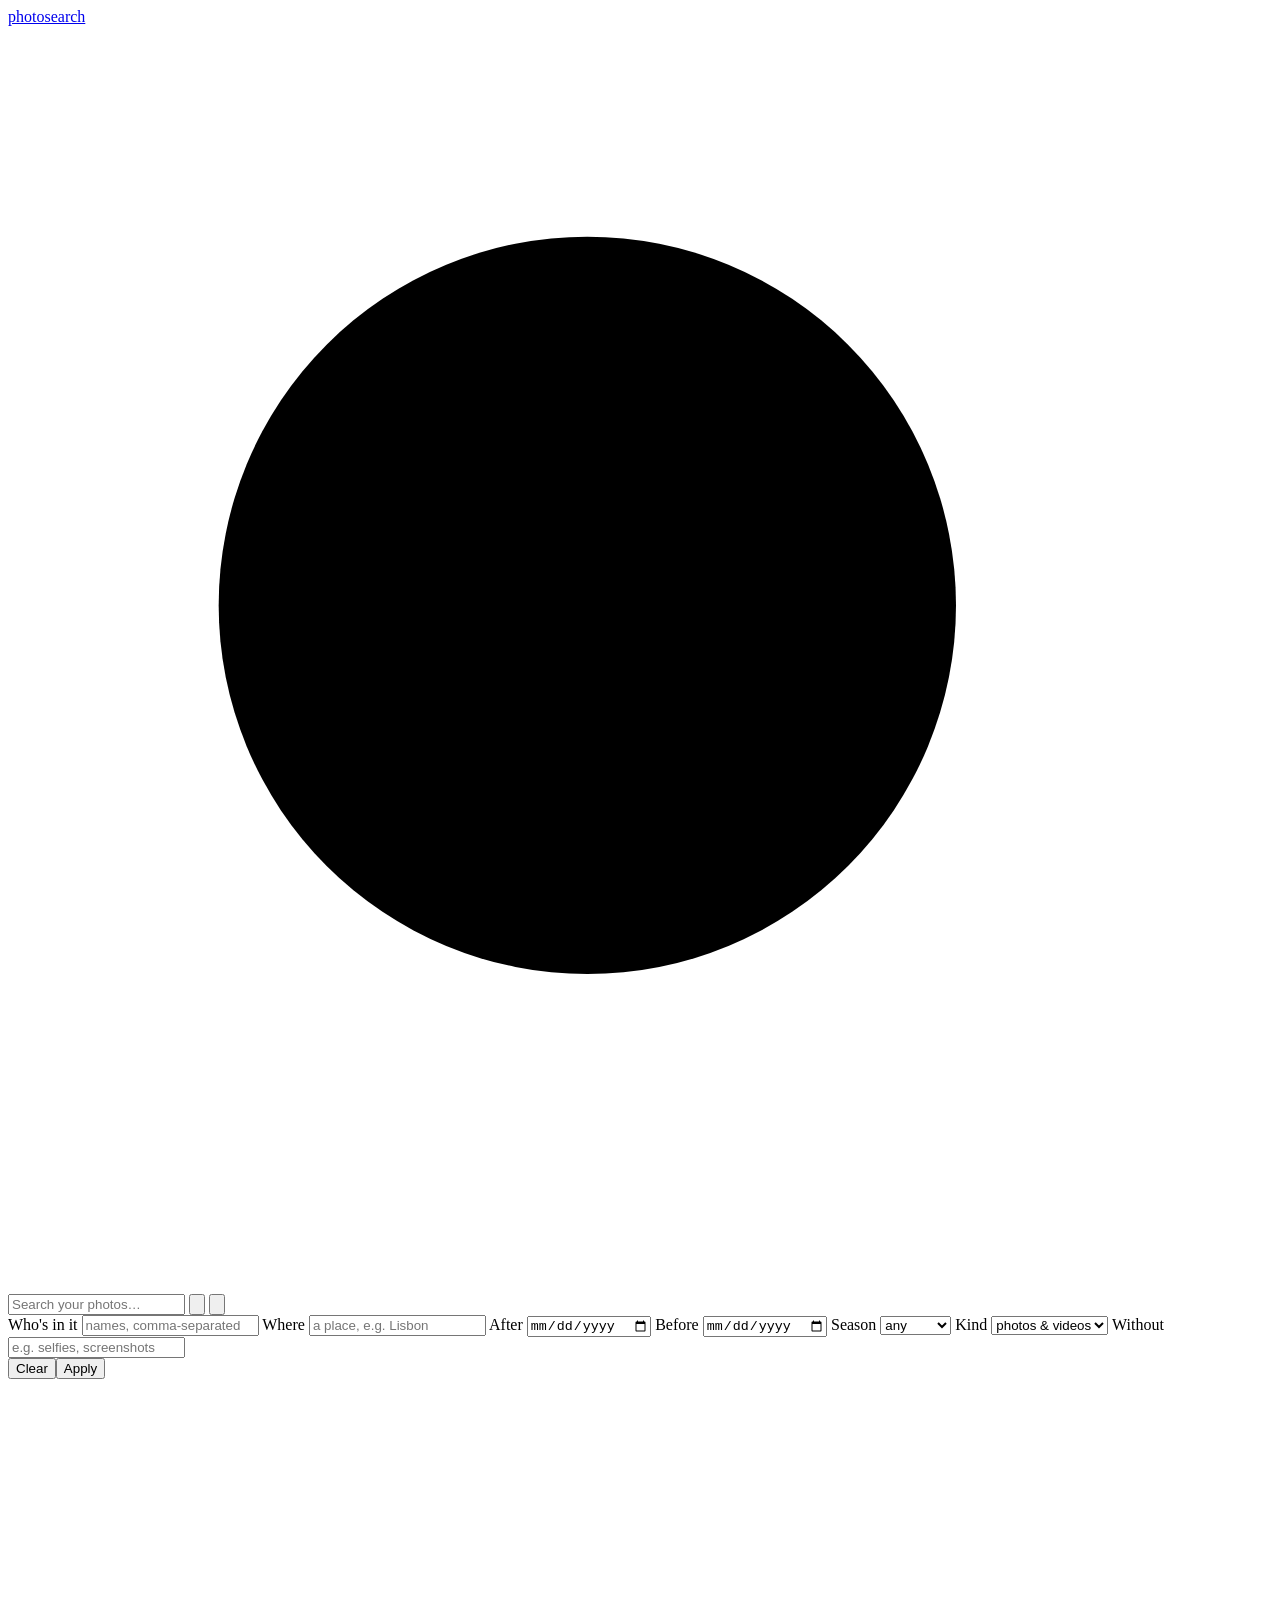
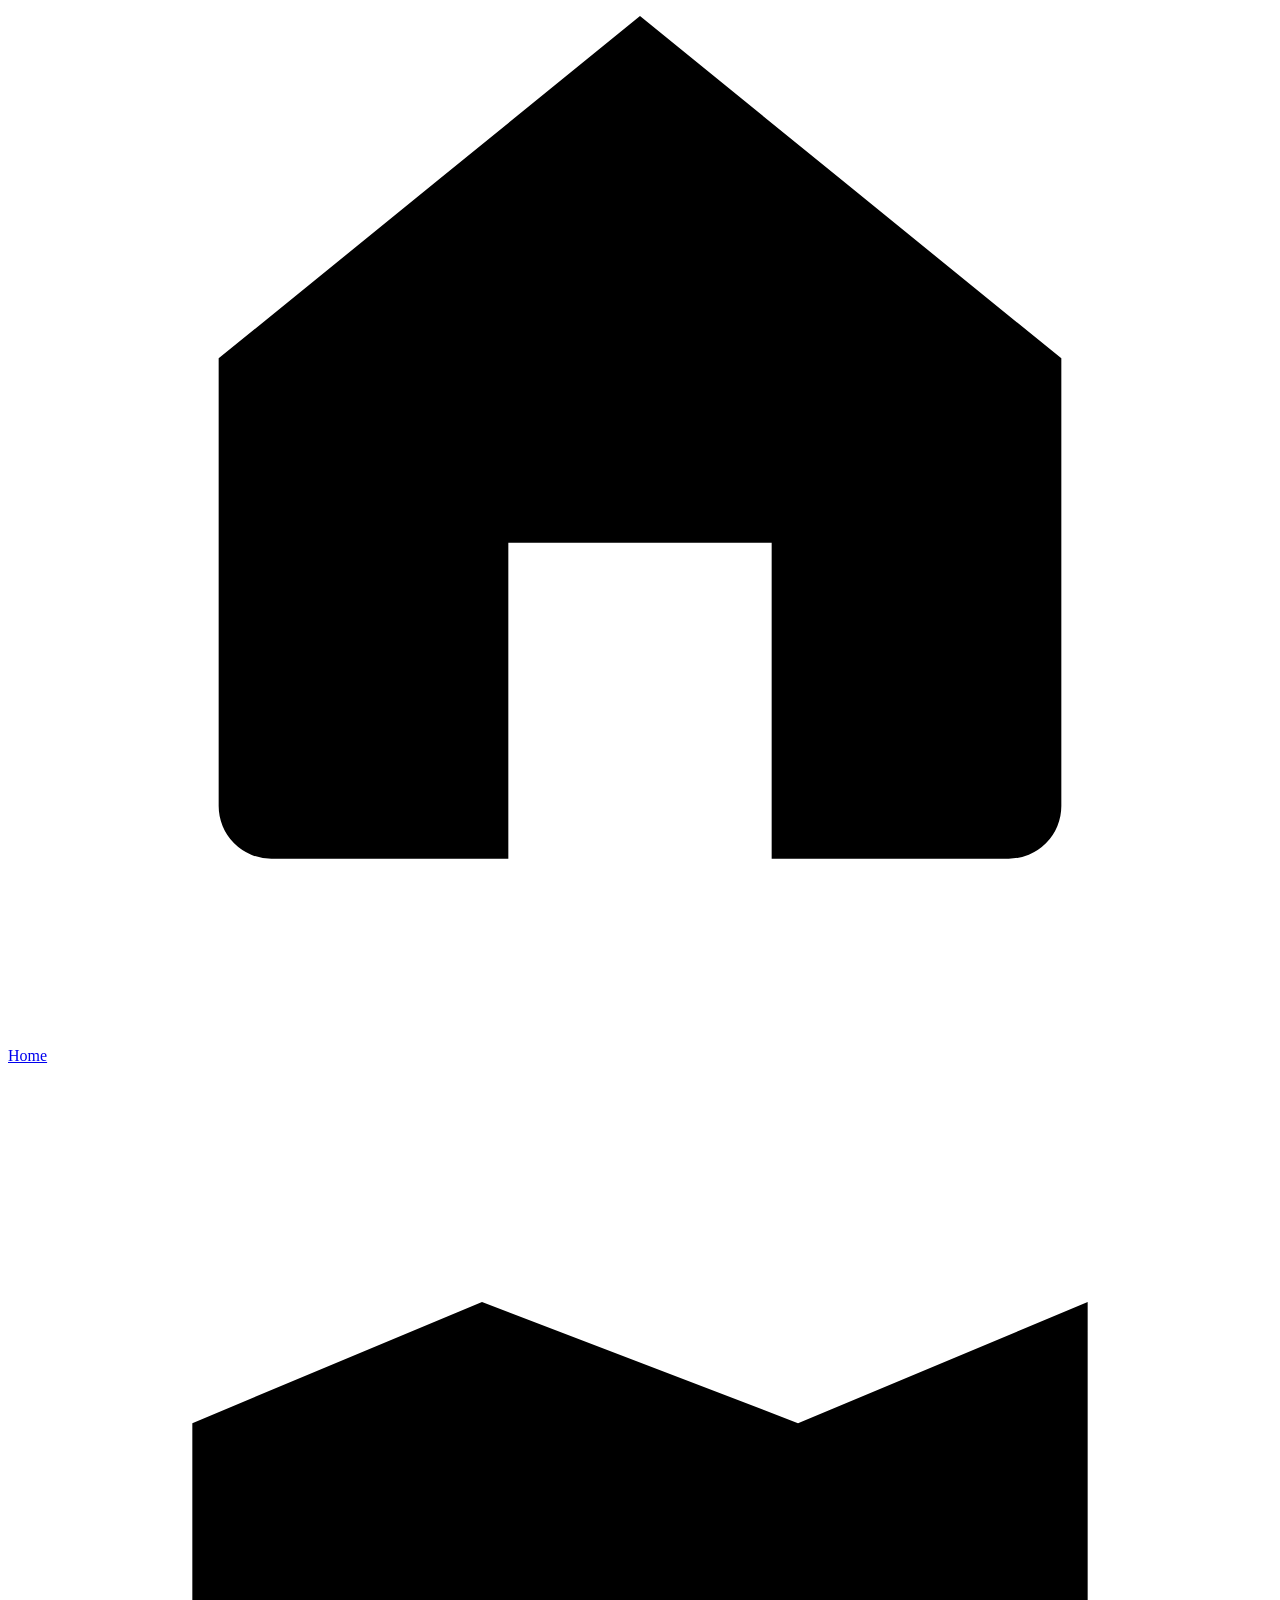
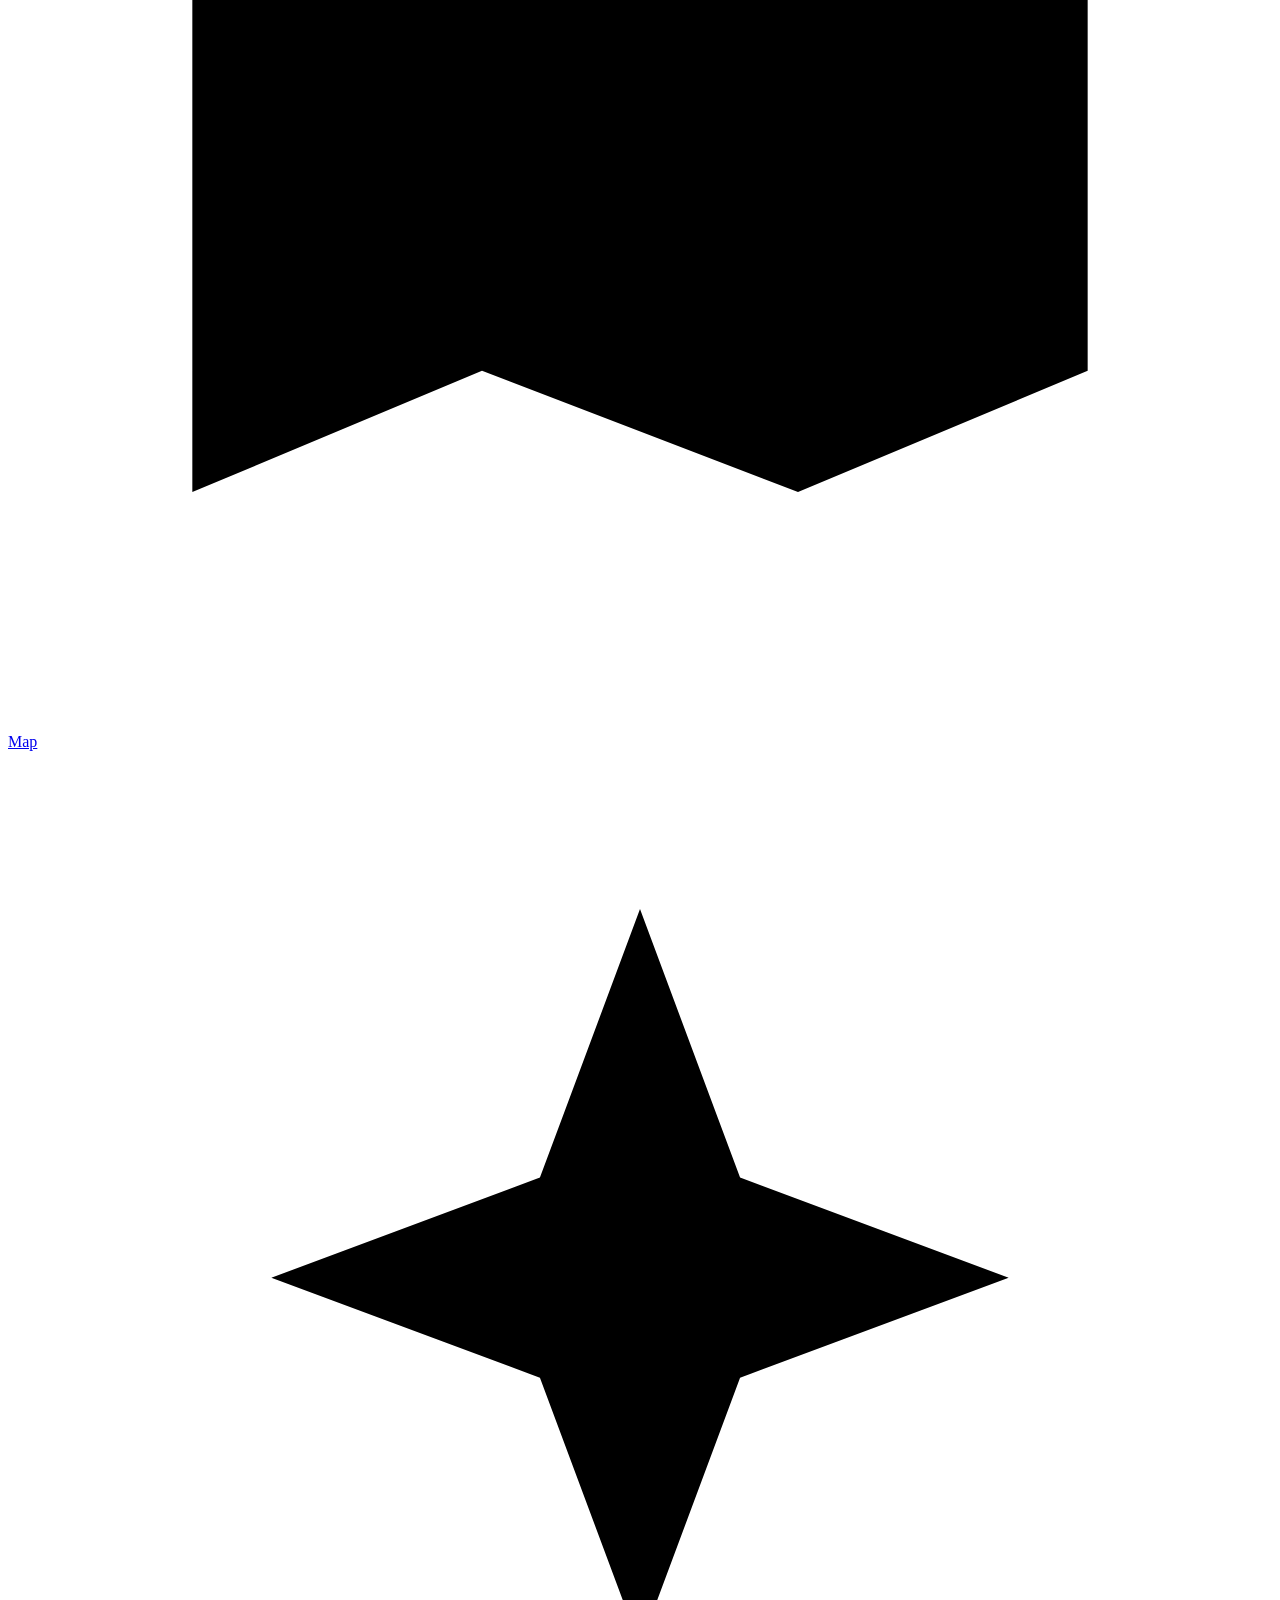
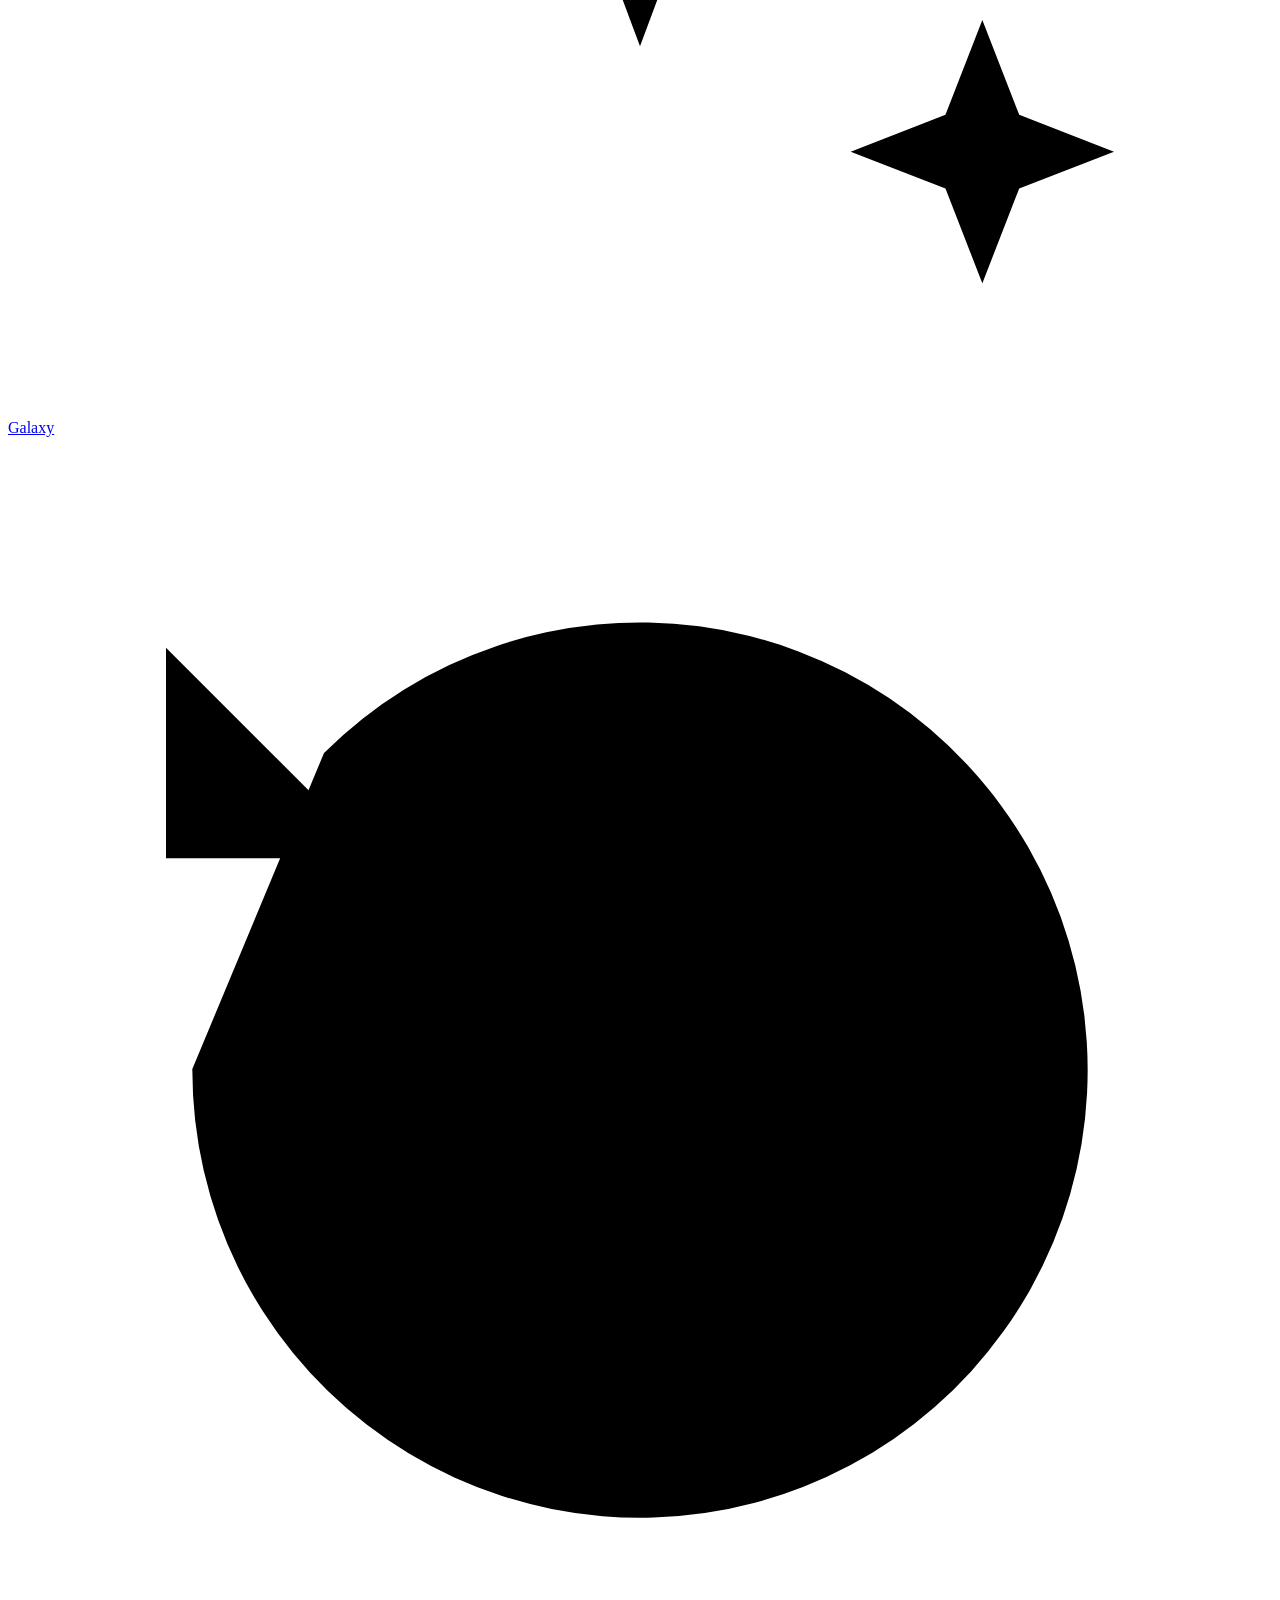
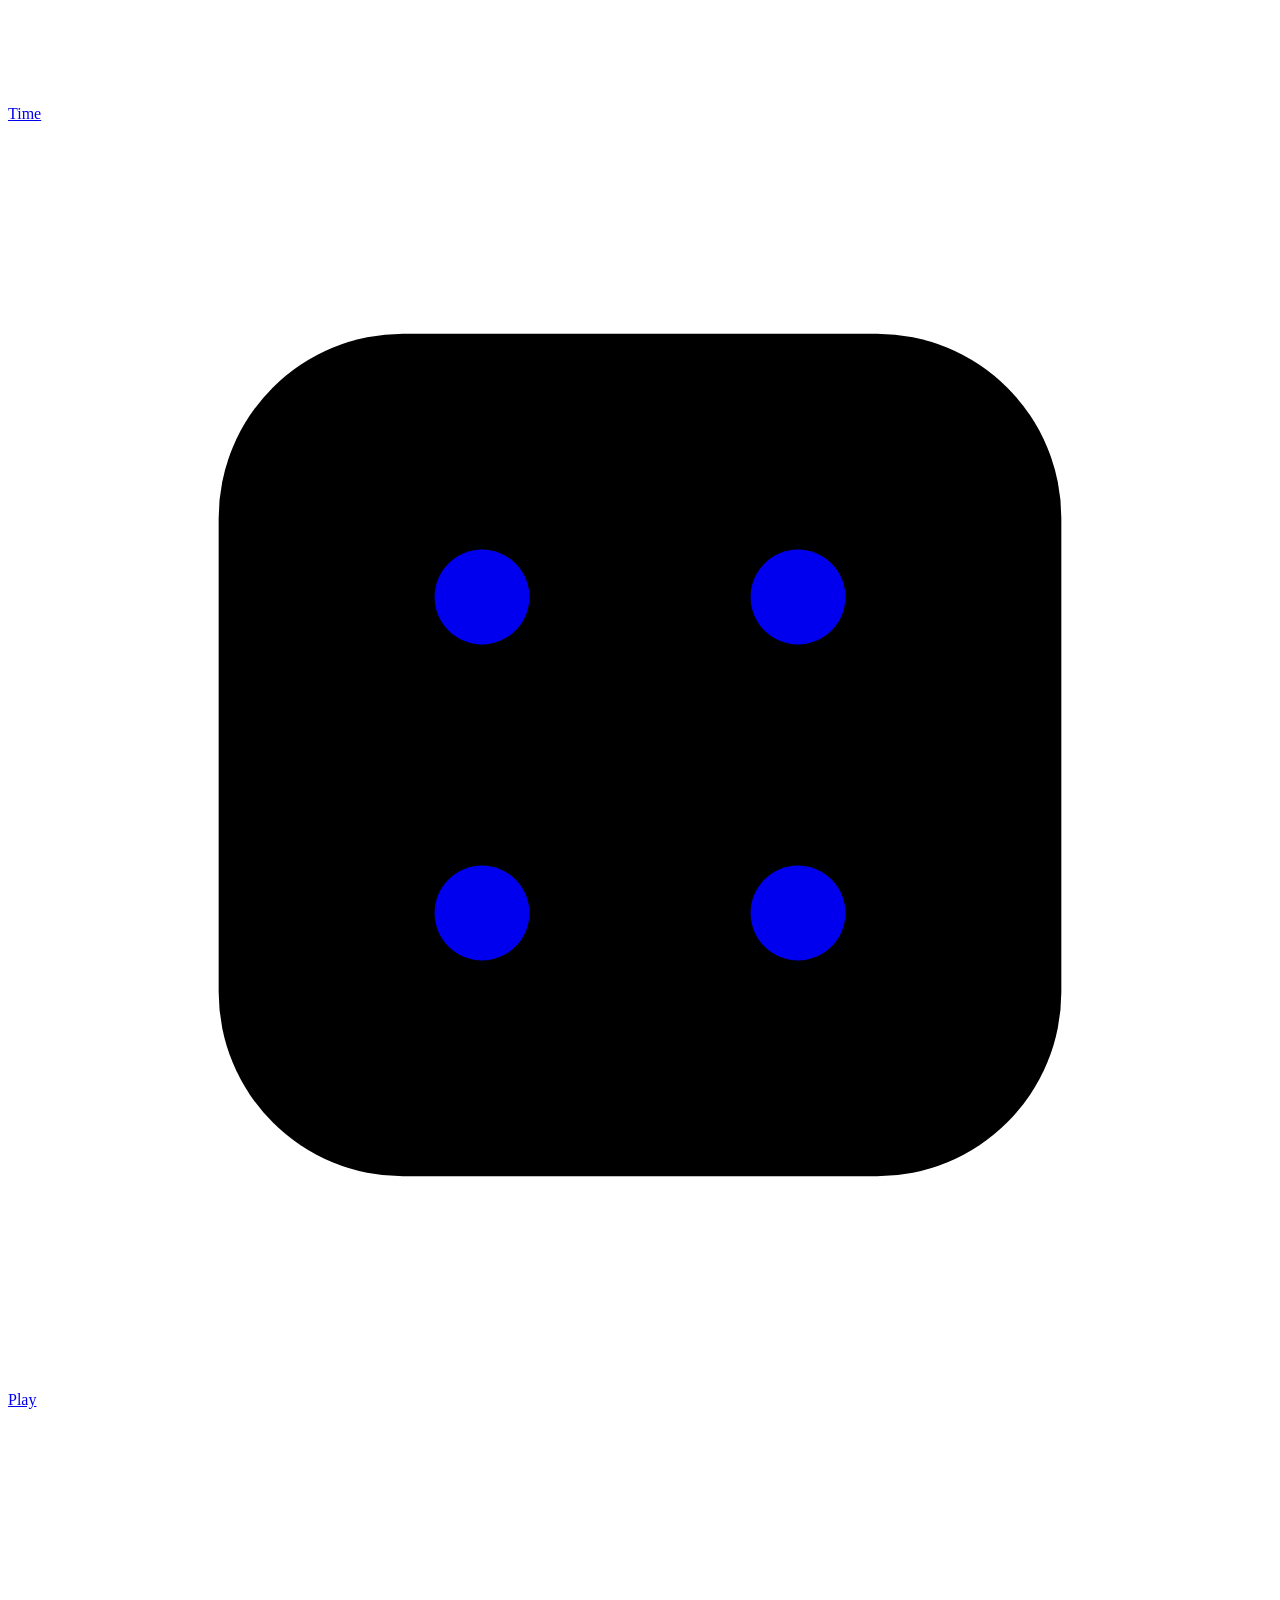
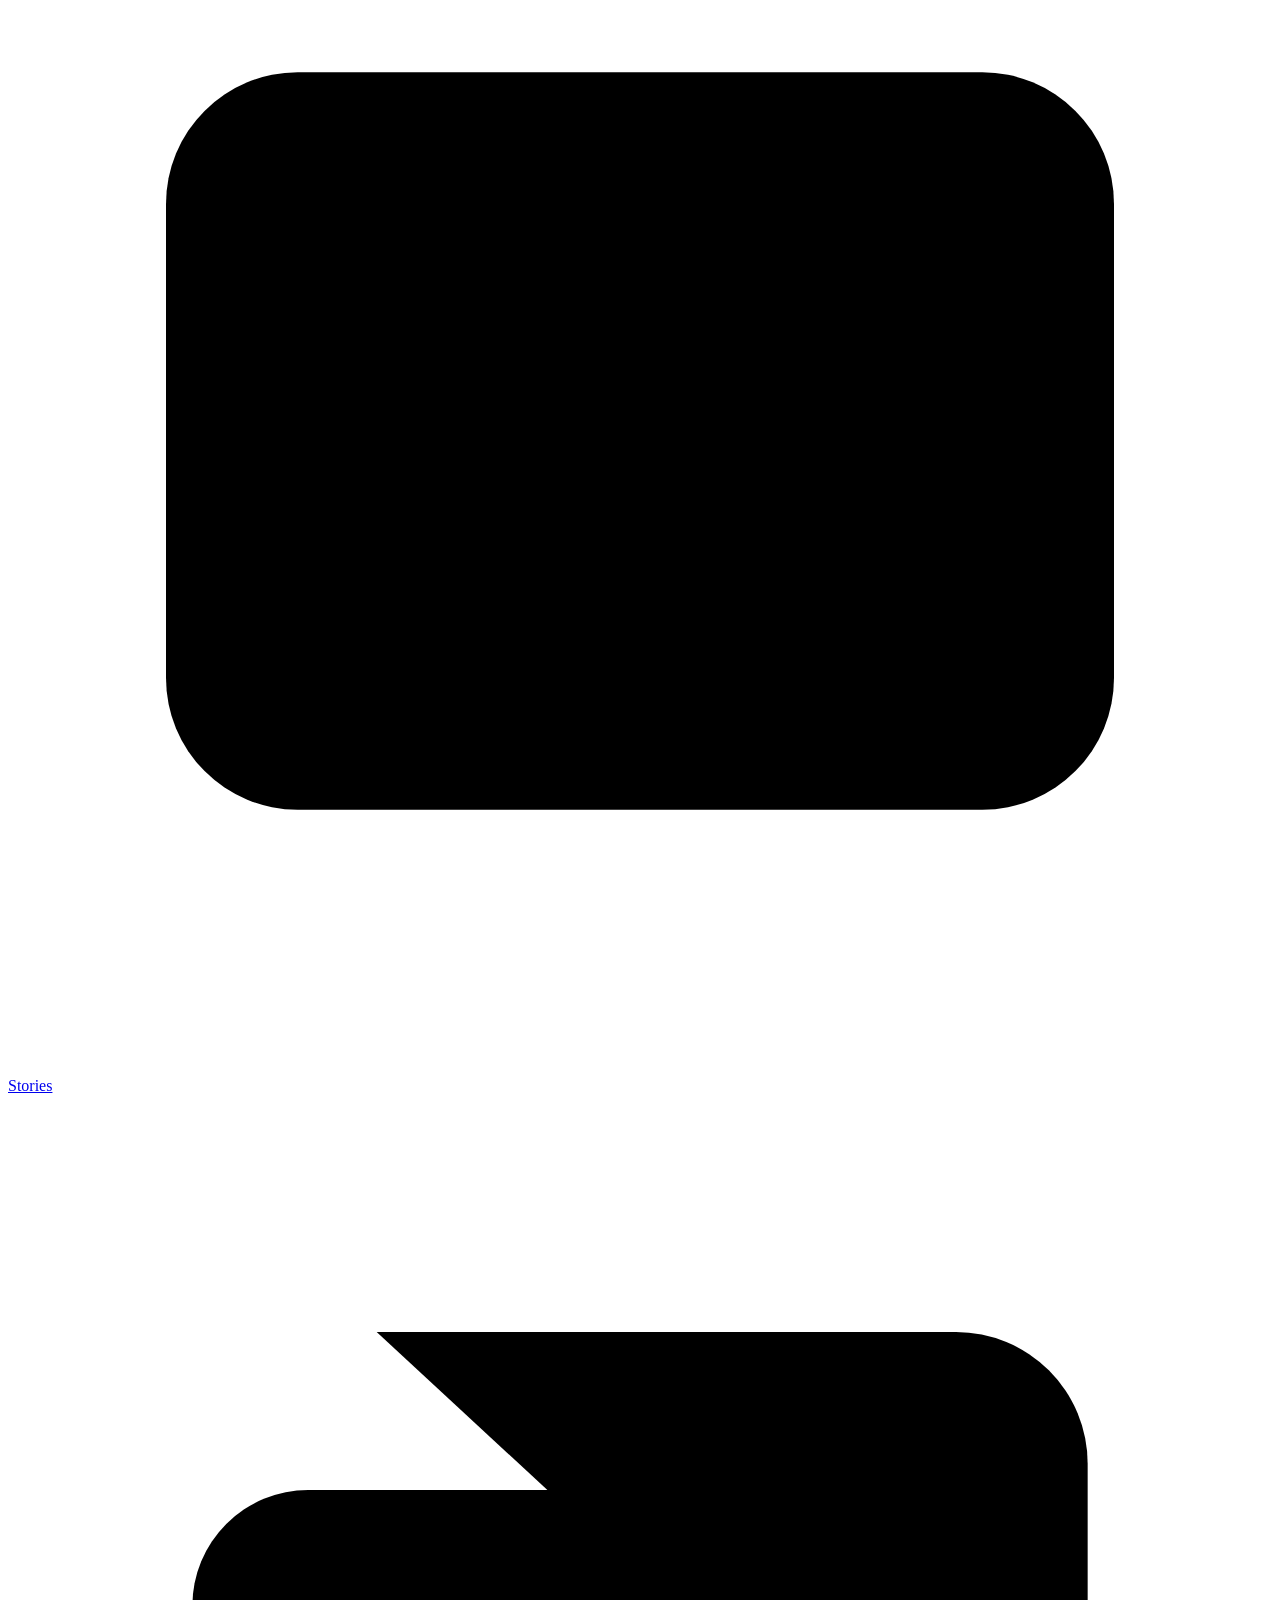
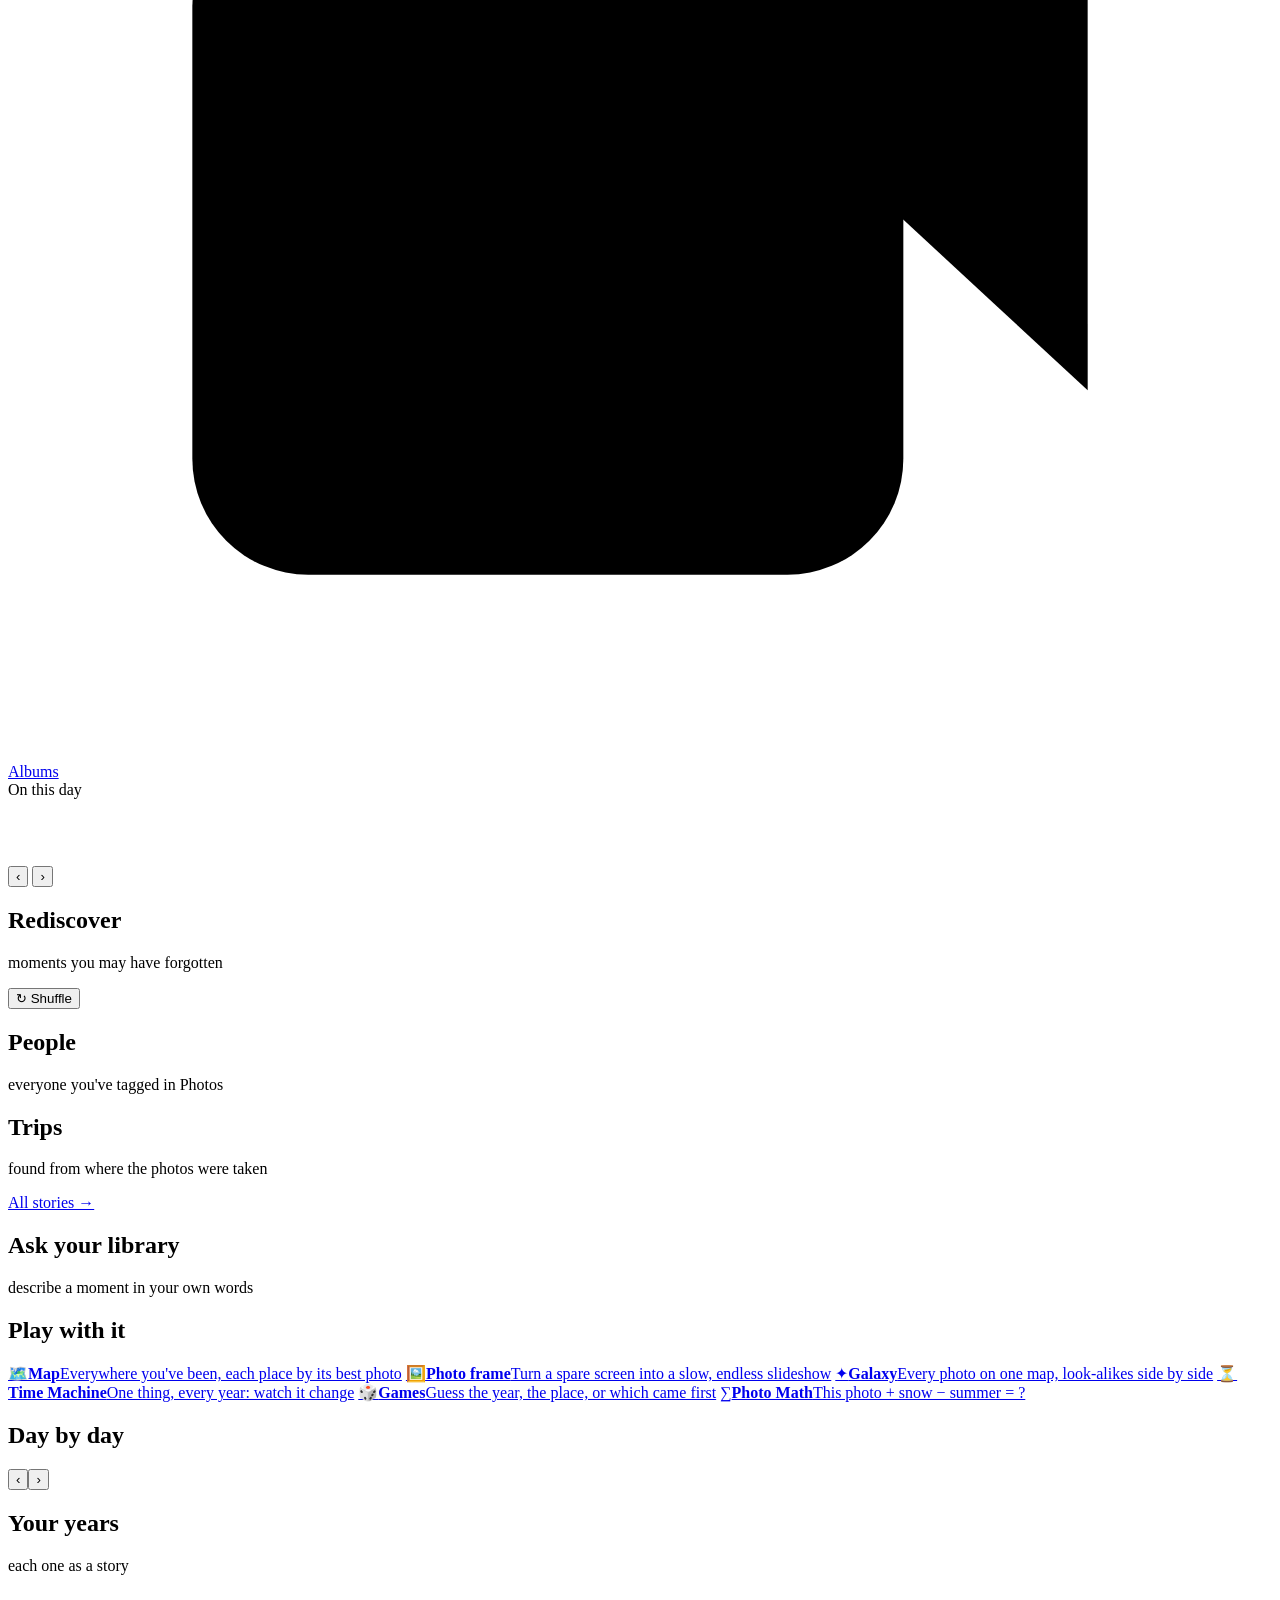
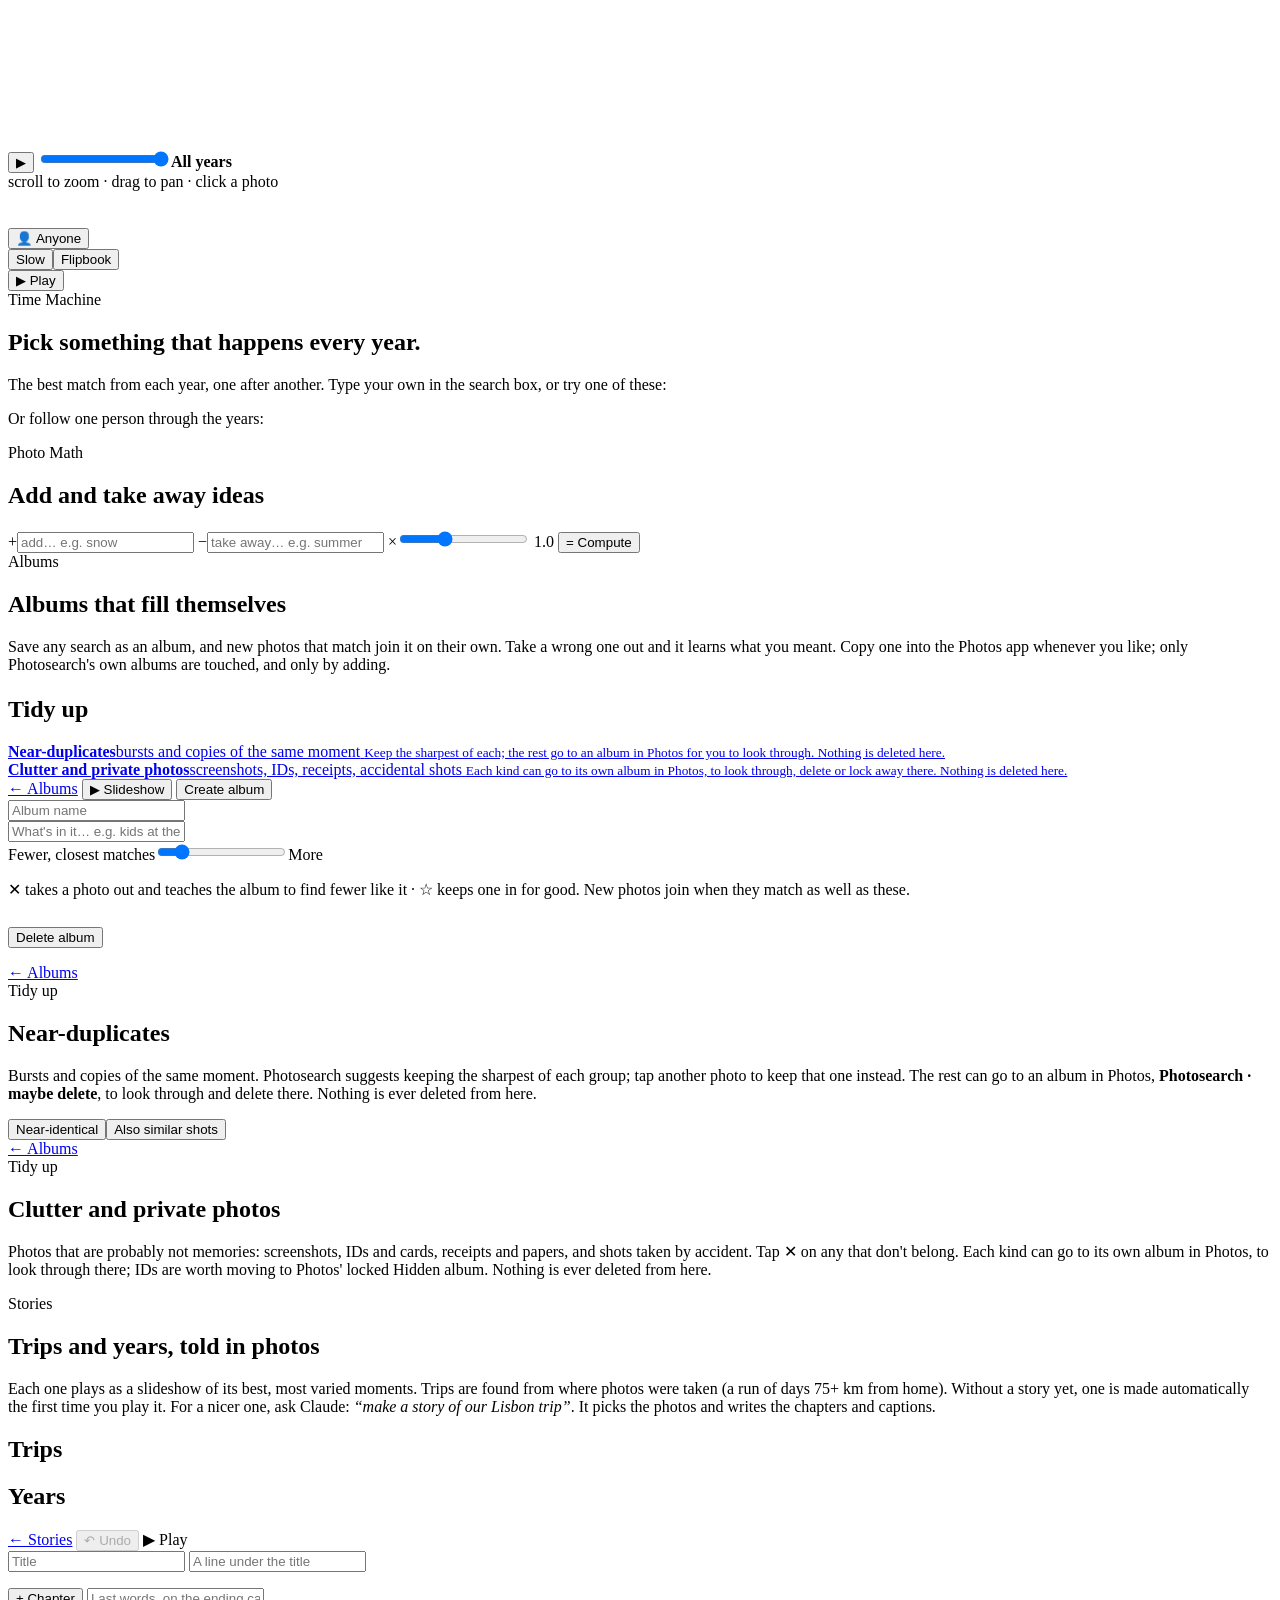
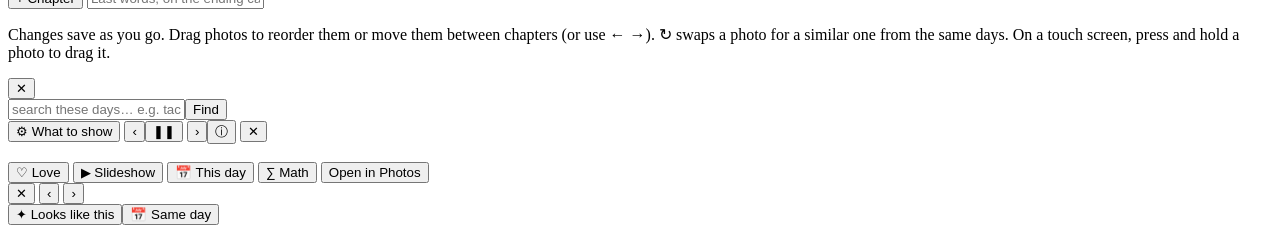
==== src/photosearch/web/index.html @ 0f02347a "feat(picks): family picks, loved from any device Anyone on the page, on the Mac or a phone with `ser" ====
<!doctype html>
<meta charset="utf-8"><meta name="viewport" content="width=device-width,initial-scale=1,viewport-fit=cover">
<title>Photosearch</title>
<meta name="theme-color" content="#0f0e0c">
<link rel="manifest" href="/manifest.webmanifest"><link rel="icon" href="/icon-192.png"><link rel="apple-touch-icon" href="/apple-touch-icon.png">
<meta name="apple-mobile-web-app-capable" content="yes"><meta name="mobile-web-app-capable" content="yes">
<meta name="apple-mobile-web-app-status-bar-style" content="black-translucent"><meta name="apple-mobile-web-app-title" content="Photos">
<link rel="stylesheet" href="/app.css">

<header>
  <a class="brand" href="#home"><i></i><span>photosearch</span></a>
  <div id="omni">
    <form id="f" autocomplete="off">
      <svg class="i" viewBox="0 0 24 24"><circle cx="11" cy="11" r="7"/><path d="M20 20l-3.5-3.5"/></svg>
      <div id="fchips"></div>
      <input id="q" placeholder="Search your photos…" enterkeyhint="search" aria-label="search">
      <button type="button" class="ibtn" id="ftoggle" title="filters" aria-expanded="false"><svg class="i" viewBox="0 0 24 24"><path d="M4 6h16M7 12h10M10 18h4"/></svg></button>
      <button id="gobtn" title="search (↵)"><svg class="i" viewBox="0 0 24 24"><path d="M5 12h14M13 6l6 6-6 6"/></svg></button>
    </form>
    <div id="sugg" role="listbox"></div>
    <div id="fpanel">
      <label class="w">Who's in it <input id="fperson" placeholder="names, comma-separated" list="people"></label>
      <label class="w">Where <input id="fplace" placeholder="a place, e.g. Lisbon" list="places"></label>
      <label>After <input id="fafter" type="date"></label>
      <label>Before <input id="fbefore" type="date"></label>
      <label>Season <select id="fseason"><option value="">any</option><option>spring</option><option>summer</option><option>autumn</option><option>winter</option></select></label>
      <label>Kind <select id="fkind"><option value="">photos & videos</option><option value="photo">photos</option><option value="video">videos</option></select></label>
      <label class="w">Without <input id="fexclude" placeholder="e.g. selfies, screenshots"></label>
      <div class="row"><label id="smartbox" hidden style="flex-direction:row;align-items:center;gap:6px;font-size:13px" title="Let Jev read filters out of your description">
        <input type="checkbox" id="smart" checked> ✨ understand filters in my words</label><span class="sp"></span>
        <button type="button" class="ghost tiny" id="fclear">Clear</button><button type="button" class="tiny" id="fapply">Apply</button></div>
      <datalist id="people"></datalist><datalist id="places"></datalist>
    </div>
  </div>
  <button class="ibtn" id="phonebtn" title="open on your phone or iPad" hidden><svg class="i" viewBox="0 0 24 24"><rect x="7" y="2.5" width="10" height="19" rx="2.5"/><path d="M11 18.5h2"/></svg></button>
  <nav id="tabs">
    <a href="#home"><svg class="i" viewBox="0 0 24 24"><path d="M4 11l8-6.5 8 6.5v8.5a1 1 0 0 1-1 1h-4.5v-6h-5v6H5a1 1 0 0 1-1-1z"/></svg><span>Home</span></a>
    <a href="#world"><svg class="i" viewBox="0 0 24 24"><path d="M9 4.5 3.5 6.8v12.7L9 17.2l6 2.3 5.5-2.3V4.5L15 6.8z"/><path d="M9 4.5v12.7M15 6.8v12.7"/></svg><span>Map</span></a>
    <a href="#galaxy"><svg class="i" viewBox="0 0 24 24"><path d="M12 3l1.9 5.1L19 10l-5.1 1.9L12 17l-1.9-5.1L5 10l5.1-1.9z"/><path d="M18.5 16.5l.7 1.8 1.8.7-1.8.7-.7 1.8-.7-1.8-1.8-.7 1.8-.7z"/></svg><span>Galaxy</span></a>
    <a href="#time"><svg class="i" viewBox="0 0 24 24"><path d="M3.5 12a8.5 8.5 0 1 0 2.5-6"/><path d="M3 4v4h4"/><path d="M12 8v4.5l3 2"/></svg><span>Time</span></a>
    <a href="#play"><svg class="i" viewBox="0 0 24 24"><rect x="4" y="4" width="16" height="16" rx="3.5"/><circle cx="9" cy="9" r=".9" fill="currentColor"/><circle cx="15" cy="9" r=".9" fill="currentColor"/><circle cx="9" cy="15" r=".9" fill="currentColor"/><circle cx="15" cy="15" r=".9" fill="currentColor"/></svg><span>Play</span></a>
    <a href="#stories"><svg class="i" viewBox="0 0 24 24"><rect x="3" y="5" width="18" height="14" rx="2.5"/><path d="M10 9.3v5.4l4.5-2.7z"/></svg><span>Stories</span></a>
    <a href="#albums"><svg class="i" viewBox="0 0 24 24"><rect x="3.5" y="7.5" width="13.5" height="13" rx="2.2"/><path d="M7 4.5h11a2.5 2.5 0 0 1 2.5 2.5v10"/><path d="M6.5 17l3.2-3.6 2.4 2.4 1.6-1.6 2.3 2.8"/></svg><span>Albums</span></a>
  </nav>
</header>

<main>
  <section id="home">
    <div id="hero">
      <div id="hslides"></div>
      <div class="hshade"></div>
      <div class="htext"><div class="kick" id="hkick">On this day</div><h1 id="hago">&nbsp;</h1><p id="hsub"></p></div>
      <div class="hctl">
        <button class="ibtn" id="hprev" title="the day before">‹</button>
        <button class="ibtn" id="hnext" title="the day after">›</button>
        <span class="status" id="hday" style="color:#ddd"></span><span class="sp"></span>
        <div id="hdots"></div><span id="hcount"></span>
      </div>
    </div>
    <div class="hsec" id="hmore" hidden><div class="shead"><h2 id="hmoreh">More from this day</h2><p id="hmorep"></p></div><div class="shelf" id="todayshelf"></div></div>
    <div class="hsec"><div class="shead"><h2>Rediscover</h2><p>moments you may have forgotten</p><span class="sp"></span><button class="ghost tiny" id="shuffle">↻ Shuffle</button></div>
      <div class="shelf" id="rediscover"></div></div>
    <div class="hsec" id="pickbox" hidden><div class="shead"><h2>Family picks</h2><p id="pickp"></p><span class="sp"></span><a href="#frame/?picks=1">▶ In the photo frame</a></div>
      <div class="shelf" id="pickshelf"></div></div>
    <div class="hsec"><div class="shead"><h2>People</h2><p>everyone you've tagged in Photos</p></div><div class="shelf people" id="peopleshelf"></div></div>
    <div class="hsec"><div class="shead"><h2>Trips</h2><p>found from where the photos were taken</p><span class="sp"></span><a href="#stories">All stories →</a></div>
      <div class="shelf" id="tripshelf"></div></div>
    <div class="hsec"><div class="shead"><h2>Ask your library</h2><p>describe a moment in your own words</p></div><div class="asks" id="asks"></div></div>
    <div class="hsec"><div class="shead"><h2>Play with it</h2></div>
      <div class="modes">
        <a class="mode" href="#world" style="--art:radial-gradient(circle at 75% 25%, #2e9b8a, transparent 55%), linear-gradient(135deg, #12423d, #0a1c1a)"><span class="glyph">🗺️</span><b>Map</b><span>Everywhere you've been, each place by its best photo</span></a>
        <a class="mode" href="#frame" style="--art:radial-gradient(circle at 30% 30%, #6b5a3a, transparent 60%), linear-gradient(135deg, #2b241a, #0d0b08)"><span class="glyph">🖼️</span><b>Photo frame</b><span>Turn a spare screen into a slow, endless slideshow</span></a>
        <a class="mode" href="#galaxy" style="--art:radial-gradient(circle at 70% 30%, #6d4bd8, transparent 55%), radial-gradient(circle at 20% 80%, #1f8fd6, transparent 50%), #0b0b18"><span class="glyph">✦</span><b>Galaxy</b><span>Every photo on one map, look-alikes side by side</span></a>
        <a class="mode" href="#time" style="--art:linear-gradient(135deg, #b4541f, #3d1d0d)"><span class="glyph">⏳</span><b>Time Machine</b><span>One thing, every year: watch it change</span></a>
        <a class="mode" href="#play" style="--art:linear-gradient(135deg, #1e7d5a, #0d2c22)"><span class="glyph">🎲</span><b>Games</b><span>Guess the year, the place, or which came first</span></a>
        <a class="mode" href="#math" style="--art:linear-gradient(135deg, #a8326e, #2c0d1f)"><span class="glyph">∑</span><b>Photo Math</b><span>This photo + snow − summer = ?</span></a>
      </div></div>
    <div class="hsec" id="calbox"><div class="shead"><h2>Day by day</h2><p id="calp"></p><span class="sp"></span>
      <button class="ibtn" id="calprev" title="the year before">‹</button><b id="caly" class="caly"></b><button class="ibtn" id="calnext" title="the year after">›</button></div>
      <div id="cal"></div><div id="caltip" hidden></div></div>
    <div class="hsec"><div class="shead"><h2>Your years</h2><p>each one as a story</p></div><div class="shelf" id="yearshelf"></div></div>
    <footer id="hfoot"></footer>
  </section>

  <section id="search">
    <div id="rchips"></div>
    <div id="rhead"><div><h1 id="rtitle"></h1><div class="meta" id="status"></div></div>
      <div class="acts" id="racts"></div></div>
    <div id="grid"></div>
    <div id="more"></div>
  </section>

  <section id="world" class="full">
    <div id="wmap"></div>
    <div id="wbar"><span class="pill" id="wstatus"></span></div>
    <div id="wregions"></div>
    <aside id="wsheet"><div id="wsh"></div><div id="wgrid"></div></aside>
  </section>

  <section id="galaxy" class="full">
    <canvas id="gcanvas"></canvas>
    <div id="gbar">
      <button class="ghost tiny" id="glit" hidden><span id="glitq"></span> ✕</button>
      <div id="glegend"><span id="gy0"></span><i id="ggrad"></i><span id="gy1"></span></div>
    </div>
    <div id="gtip"></div>
    <div id="gbig"></div>
    <div id="gtools">
      <button class="ibtn" id="gplay" title="watch the library grow, a year at a time">▶</button>
      <input type="range" id="gyr" min="2000" max="2026" value="2026" aria-label="photos up to this year"><b id="gyl">All years</b>
      <span class="sp"></span><div id="gppl" title="light up everyone's photos"></div>
    </div>
    <div id="gstatus">scroll to zoom · drag to pan · click a photo</div>
  </section>

  <section id="time" class="full">
    <div id="stage"><div class="hb" id="tbg"></div><img id="timg" class="tl" alt=""><img id="timg2" class="tl" alt=""></div>
    <div id="tyear"></div><div id="tmeta"></div>
    <div id="tq-head"><h2 id="tq"></h2><button class="ghost tiny" id="twho">👤 Anyone</button><span class="status" id="tstatus" style="color:#bbb"></span><span class="sp"></span>
      <div class="seg dark" id="tspeed"><button data-v="slow" class="on">Slow</button><button data-v="flip">Flipbook</button></div>
      <button class="ghost tiny" id="tplay">▶ Play</button></div>
    <div id="twhop" hidden></div>
    <div id="strip"></div>
    <div id="tempty">
      <div class="kick">Time Machine</div>
      <h1>Pick something that happens every year.</h1>
      <p>The best match from each year, one after another. Type your own in the search box, or try one of these:</p>
      <div class="asks" id="tchips"></div>
      <p style="margin-top:10px">Or follow one person through the years:</p>
      <div class="tpeople" id="tpeople"></div>
    </div>
  </section>

  <section id="play"><div class="pad" id="playroot"></div></section>

  <section id="math"><div class="pad">
    <div class="kick">Photo Math</div>
    <h1>Add and take away ideas</h1>
    <p class="status" id="mstatus" style="margin:0 0 18px"></p>
    <form id="mf">
      <div id="mathbase"></div>
      <span class="op">+</span><input id="mplus" placeholder="add… e.g. snow" style="flex:1 1 160px">
      <span class="op">−</span><input id="mminus" placeholder="take away… e.g. summer" style="flex:1 1 160px">
      <label title="how hard to push">×<input id="mw" type="range" min="0" max="3" step="0.1" value="1"> <span id="mwv">1.0</span></label>
      <button>= Compute</button>
    </form>
    <div id="mchips"></div>
    <div id="mgrid"></div>
  </div></section>

  <section id="person"><div id="pv"></div></section>

  <section id="albums"><div class="pad">
    <div class="kick">Albums</div>
    <h1>Albums that fill themselves</h1>
    <p class="lede">Save any search as an album, and new photos that match join it on their own. Take a wrong one out and it learns
      what you meant. Copy one into the Photos app whenever you like; only Photosearch's own albums are touched, and only by adding.</p>
    <div class="pgrid" id="albumgrid" style="margin-top:22px"></div>
    <h2 class="sec">Tidy up</h2>
    <a class="tidy" href="#cleanup"><div class="tart" id="tidyart"></div><div><b>Near-duplicates</b><span id="tidyn">bursts and copies of the same moment</span>
      <small>Keep the sharpest of each; the rest go to an album in Photos for you to look through. Nothing is deleted here.</small></div></a>
    <a class="tidy" href="#clutter"><div class="tart" id="clutart"></div><div><b>Clutter and private photos</b><span id="clutn">screenshots, IDs, receipts, accidental shots</span>
      <small>Each kind can go to its own album in Photos, to look through, delete or lock away there. Nothing is deleted here.</small></div></a>
  </div></section>

  <section id="album"><div class="pad" id="alb">
    <div class="edtop"><a href="#albums">← Albums</a><span class="status" id="albstatus"></span><span class="sp"></span>
      <button class="ghost" id="albshow">▶ Slideshow</button><button class="ghost" id="albphotos" hidden>Copy to Photos</button>
      <button id="albsave">Create album</button></div>
    <input id="albname" placeholder="Album name" maxlength="80">
    <div class="albdef"><input id="albq" placeholder="What's in it… e.g. kids at the beach"><span id="albchips"></span></div>
    <div class="albcut" id="albcut"><span>Fewer, closest matches</span><input type="range" id="albn" min="1" max="400" value="60"><span>More</span>
      <b id="albcount"></b><span class="status" id="albtaught"></span></div>
    <p class="status albhelp">✕ takes a photo out and teaches the album to find fewer like it · ☆ keeps one in for good. New photos join when they match as well as these.</p>
    <div id="albgrid"></div>
    <div id="albmiss" hidden><h2 class="sec">Just missed</h2><p class="status">Not in the album. ＋ puts one in for good, which also teaches it.</p><div id="albmissgrid"></div></div>
    <p style="margin-top:28px"><button class="ghost tiny" id="albdel">Delete album</button></p>
  </div></section>

  <section id="cleanup"><div class="pad">
    <div class="edtop"><a href="#albums">← Albums</a></div>
    <div class="kick">Tidy up</div>
    <h1>Near-duplicates</h1>
    <p class="lede">Bursts and copies of the same moment. Photosearch suggests keeping the sharpest of each group; tap another photo to keep
      that one instead. The rest can go to an album in Photos, <b>Photosearch · maybe delete</b>, to look through and delete there.
      Nothing is ever deleted from here.</p>
    <div class="cltop"><div class="seg" id="cllevel"><button data-l="same">Near-identical</button><button data-l="similar">Also similar shots</button></div>
      <span class="status" id="clstats"></span><span class="sp"></span><button id="clsend" hidden></button></div>
    <p class="status" id="clphone" hidden>Sending to Photos works from the Mac.</p>
    <div id="clgroups"></div><div id="clmore" class="morebar"></div>
  </div></section>

  <section id="clutter"><div class="pad">
    <div class="edtop"><a href="#albums">← Albums</a></div>
    <div class="kick">Tidy up</div>
    <h1>Clutter and private photos</h1>
    <p class="lede">Photos that are probably not memories: screenshots, IDs and cards, receipts and papers, and shots taken by accident.
      Tap ✕ on any that don't belong. Each kind can go to its own album in Photos, to look through there; IDs are worth moving
      to Photos' locked Hidden album. Nothing is ever deleted from here.</p>
    <div class="cltop"><div class="seg" id="clukinds"></div><span class="status" id="clustats"></span><span class="sp"></span><button id="clusend" hidden></button></div>
    <p class="status" id="cluphone" hidden>Sending to Photos works from the Mac.</p>
    <div id="clugrid" class="clugrid"></div><div id="clumore" class="morebar"></div>
  </div></section>

  <section id="stories"><div class="pad">
    <div class="kick">Stories</div>
    <h1>Trips and years, told in photos</h1>
    <p class="lede">Each one plays as a slideshow of its best, most varied moments. Trips are found from where photos were taken
      (a run of days 75+ km from home). Without a story yet, one is made automatically the first time you play it. For a nicer one,
      ask Claude: <i>“make a story of our Lisbon trip”</i>. It picks the photos and writes the chapters and captions.</p>
    <h2 class="sec">Trips</h2><div class="pgrid" id="trips"></div>
    <h2 class="sec">Years</h2><div class="pgrid" id="years"></div>
  </div></section>

  <section id="edit"><div class="pad" id="ed">
    <div class="edtop">
      <a href="#stories">← Stories</a><span class="status" id="edstatus"></span><span class="sp"></span>
      <button class="ghost" id="edundo" disabled title="undo (⌘Z)">↶ Undo</button>
      <a class="btn" id="edplay" target="_blank">▶ Play</a>
    </div>
    <input id="edtitle" data-f="title" placeholder="Title">
    <input id="edintro" data-f="intro" placeholder="A line under the title">
    <div id="edchapters"></div>
    <button class="ghost" id="edaddch">+ Chapter</button>
    <input id="edoutro" data-f="outro" placeholder="Last words, on the ending card" style="margin-top:16px">
    <p class="status">Changes save as you go. Drag photos to reorder them or move them between chapters (or use ← →).
      ↻ swaps a photo for a similar one from the same days. On a touch screen, press and hold a photo to drag it.</p>
  </div>
  <aside id="edpick">
    <div class="edtop" style="margin:0"><b id="pickt"></b><span class="sp"></span><button class="ibtn" id="pickclose">✕</button></div>
    <form id="pickf"><input id="pickq" placeholder="search these days… e.g. tacos"><button>Find</button></form>
    <div class="status" id="pickstatus"></div>
    <div id="pickgrid"></div>
  </aside></section>
</main>

<div id="frame">
  <div id="fslides"></div><div class="fshade"></div>
  <div id="fmeta"><div id="fdate"></div><div id="fwhere"></div><div id="fby"></div></div>
  <div id="fclockbox"><div id="fclock"></div><div id="fday"></div></div>
  <div id="fpick" hidden></div>
  <div id="fctl"><b id="ftitle"></b><span id="fpos"></span><button class="ghost tiny" id="fsrc">⚙ What to show</button><span class="sp"></span>
    <button class="ibtn" id="fprev" title="previous (←)">‹</button><button class="ibtn" id="fpp" title="pause (space)">❚❚</button>
    <button class="ibtn" id="fnext" title="next (→)">›</button><button class="ibtn" id="finfo" title="open this photo">ⓘ</button>
    <button class="ibtn" id="fclose" title="close (Esc)">✕</button></div>
</div>

<div id="phone" hidden><div class="kbox"><button class="ibtn" id="phonex" title="close">✕</button><div id="phonebody"></div></div></div>

<div id="keys" hidden><div class="kbox"><h2>Shortcuts</h2>
  <dl><dt>/ or ⌘K</dt><dd>search, from anywhere</dd><dt>↑ ↓ ↵</dt><dd>pick a suggestion</dd><dt>← →</dt><dd>previous / next photo, year or slide</dd>
  <dt>Space</dt><dd>play / pause (Time Machine, slideshows)</dd><dt>Esc</dt><dd>close</dd><dt>?</dt><dd>this list</dd></dl>
  <p class="status">On a phone: swipe sideways in a big photo to browse, down to close. In the story editor, press and hold a photo to drag it.</p></div></div>

<div id="lb">
  <div id="lbbg"></div>
  <div id="lbstage"><img id="lbimg" alt=""></div>
  <div id="lbinfo">
    <div><div class="d" id="lbdate"></div><div class="p" id="lbplace"></div></div>
    <div id="lbppl"></div>
    <div id="lbfilm" hidden></div>
    <div id="lbacts">
      <button id="lbpick" title="love this one: the family's picks show on Home and in the photo frame">♡ Love</button>
      <button id="lbwhy" title="why this photo matches the search" hidden>? Why</button>
      <button id="lbshow" title="play these as a slideshow">▶ Slideshow</button>
      <button id="lbday" title="this day in other years">📅 This day</button>
      <button id="lbmath" title="use in Photo Math">∑ Math</button>
      <button id="lbopen" title="show it in the Photos app">Open in Photos</button>
    </div>
    <form id="lbwho" hidden></form>
  </div>
  <div id="whypanel" hidden></div>
  <button class="ibtn" id="lbclose" title="close (Esc)">✕</button>
  <button class="ibtn lbnav" id="lbprev" title="previous (←)">‹</button>
  <button class="ibtn lbnav" id="lbnext" title="next (→)">›</button>
  <div id="lbwander">
    <div class="lw"><div class="lwt" id="lbmode"><button data-w="like">✦ Looks like this</button><button data-w="day">📅 Same day</button></div><div id="lbtrail"></div><span class="sp"></span><span id="lbpos"></span></div>
    <div id="lbsims"></div>
  </div>
</div>

<script>const SERVER = /*SERVER*/{};</script>
<script src="/js/core.js"></script>
<script src="/js/search.js"></script>
<script src="/js/home.js"></script>
<script src="/js/stories.js"></script>
<script src="/js/galaxy.js"></script>
<script src="/js/time.js"></script>
<script src="/js/play.js"></script>
<script src="/js/map.js"></script>
<script src="/js/frame.js"></script>
<script src="/js/people.js"></script>
<script src="/js/phone.js"></script>
<script src="/js/albums.js"></script>
<script>renderChips(); route();</script>
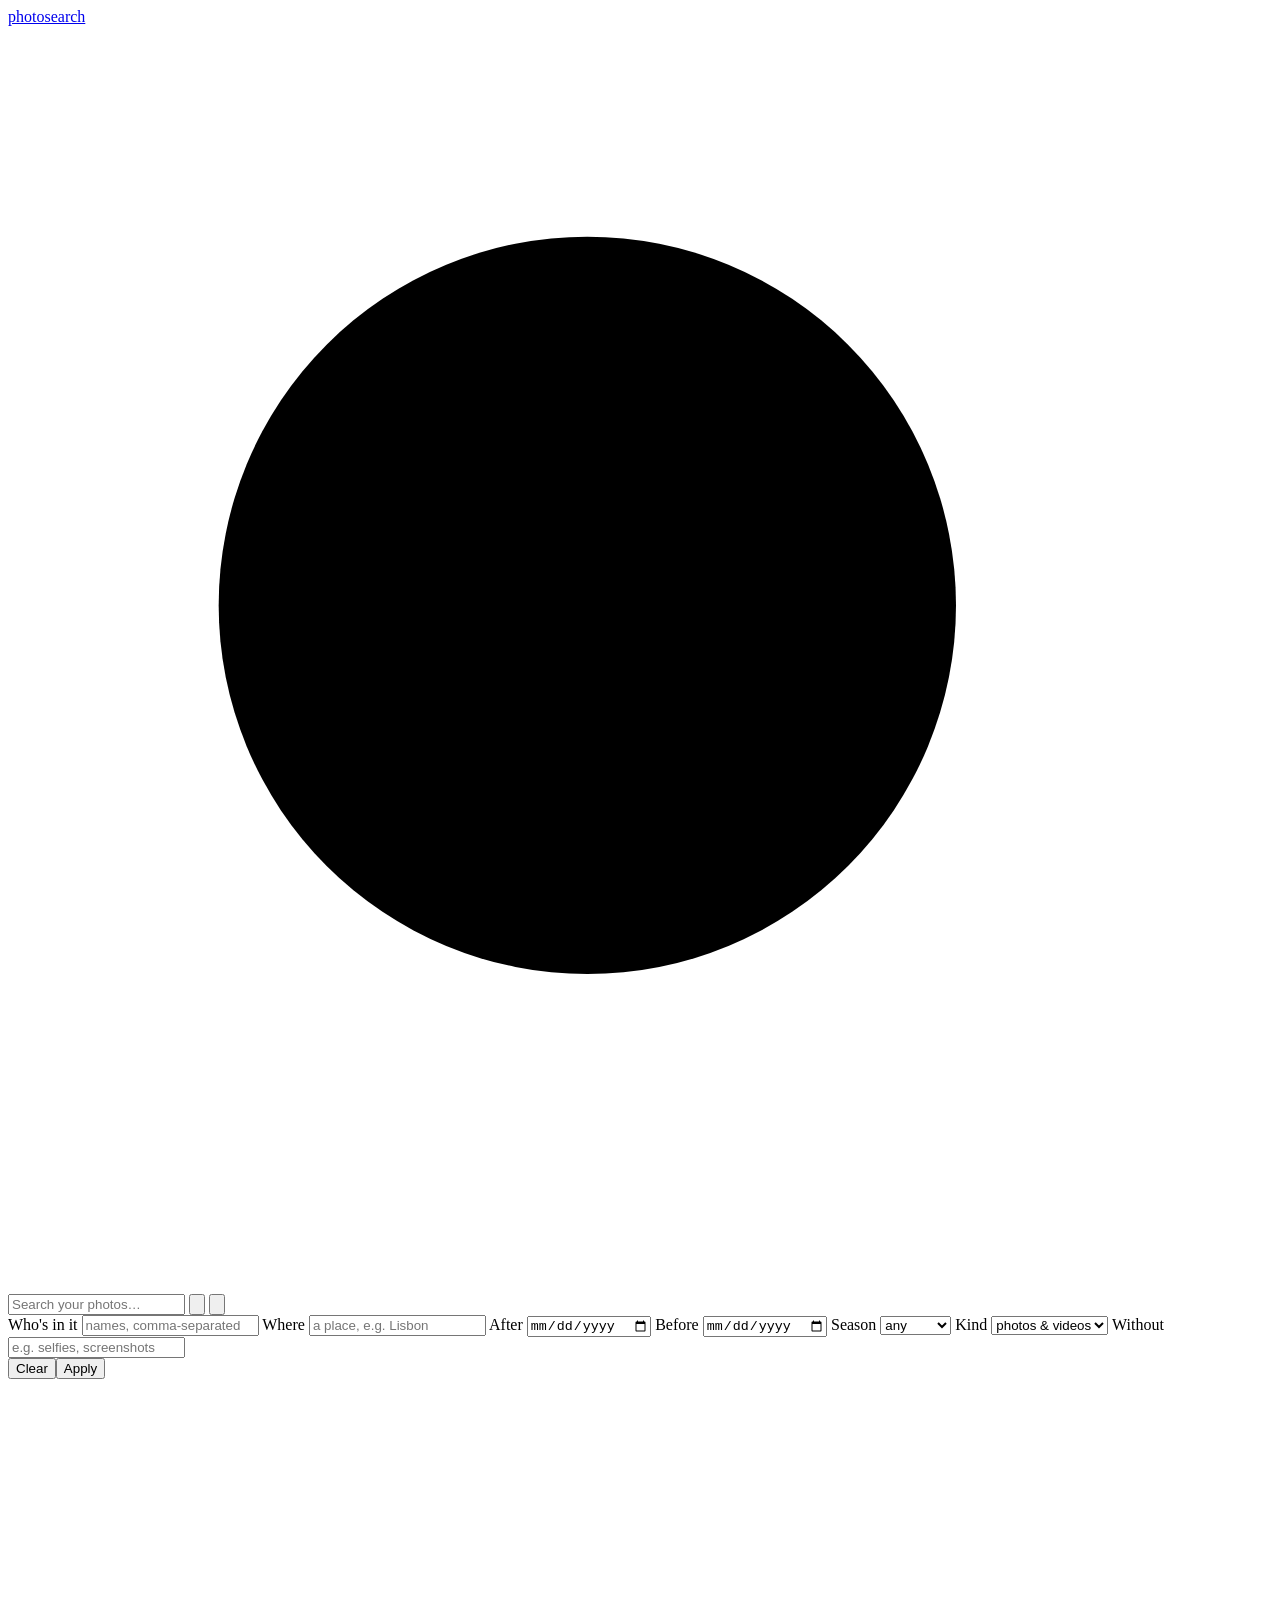
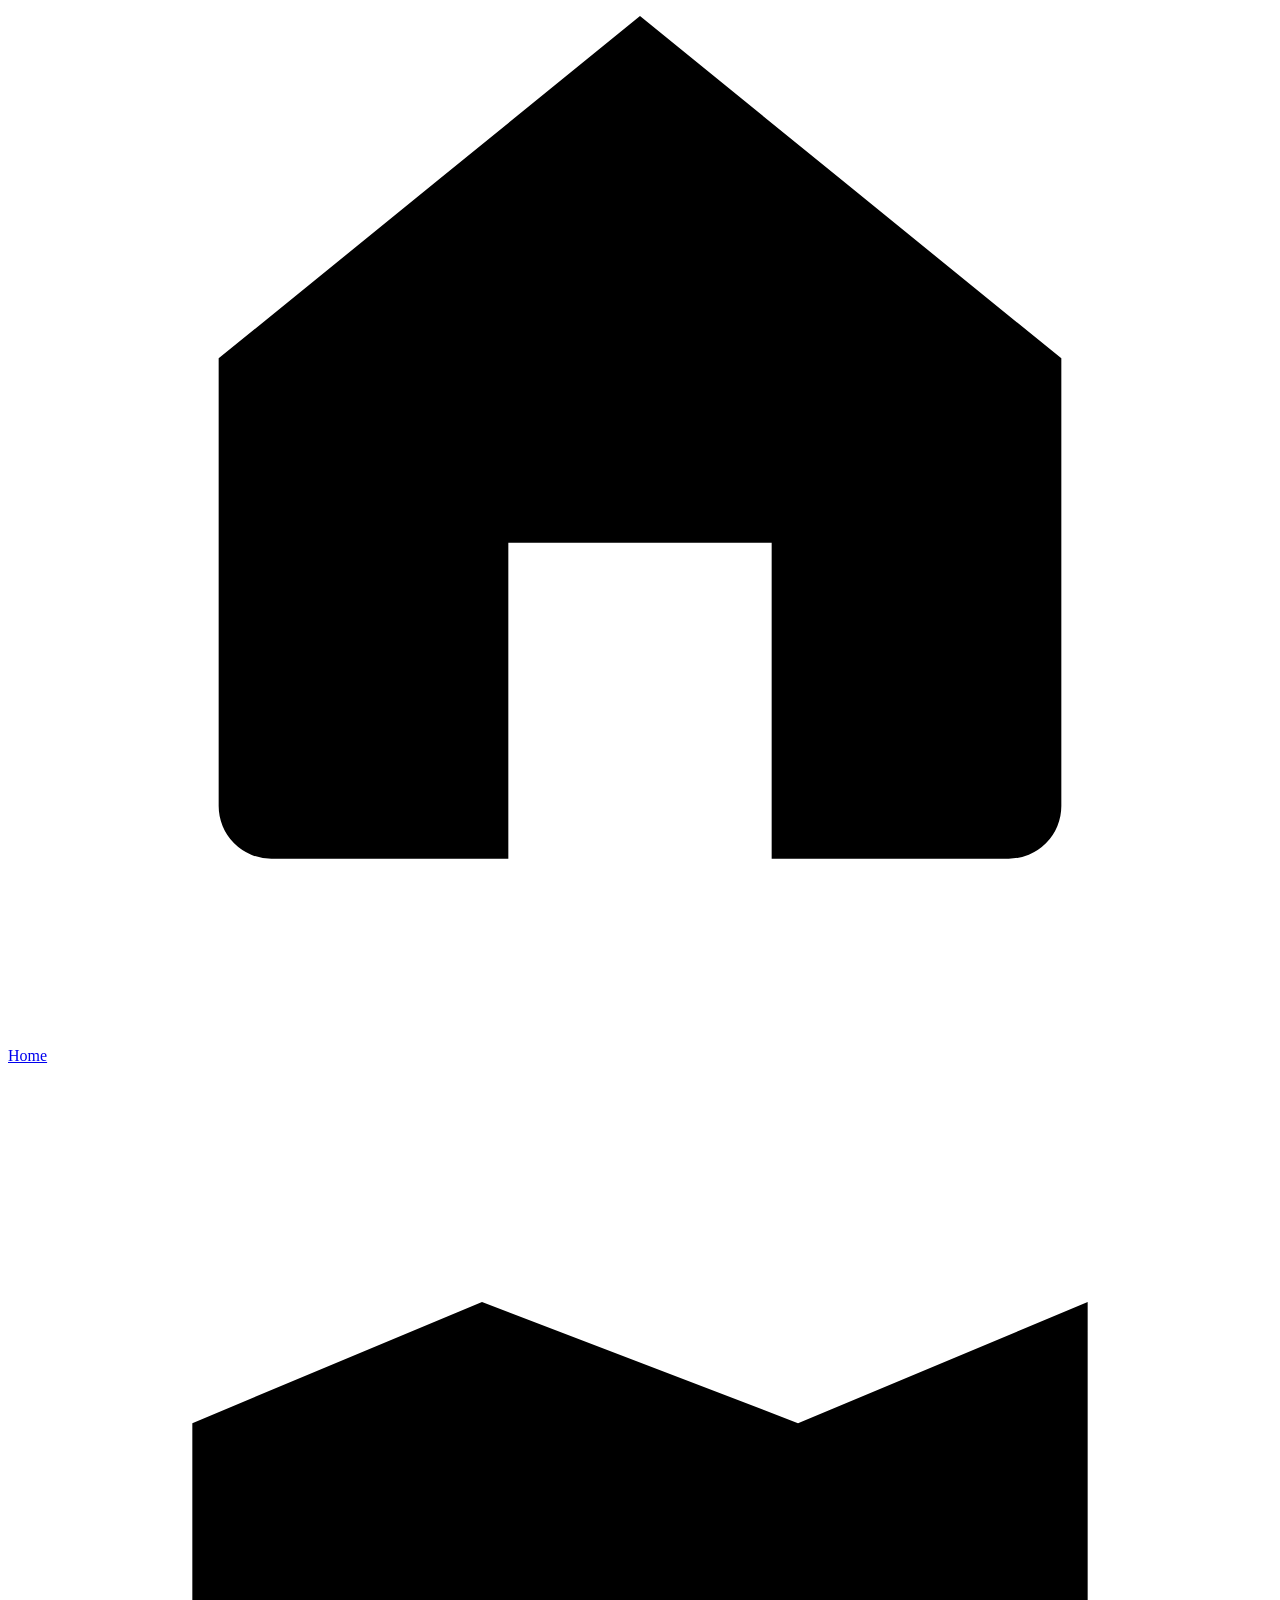
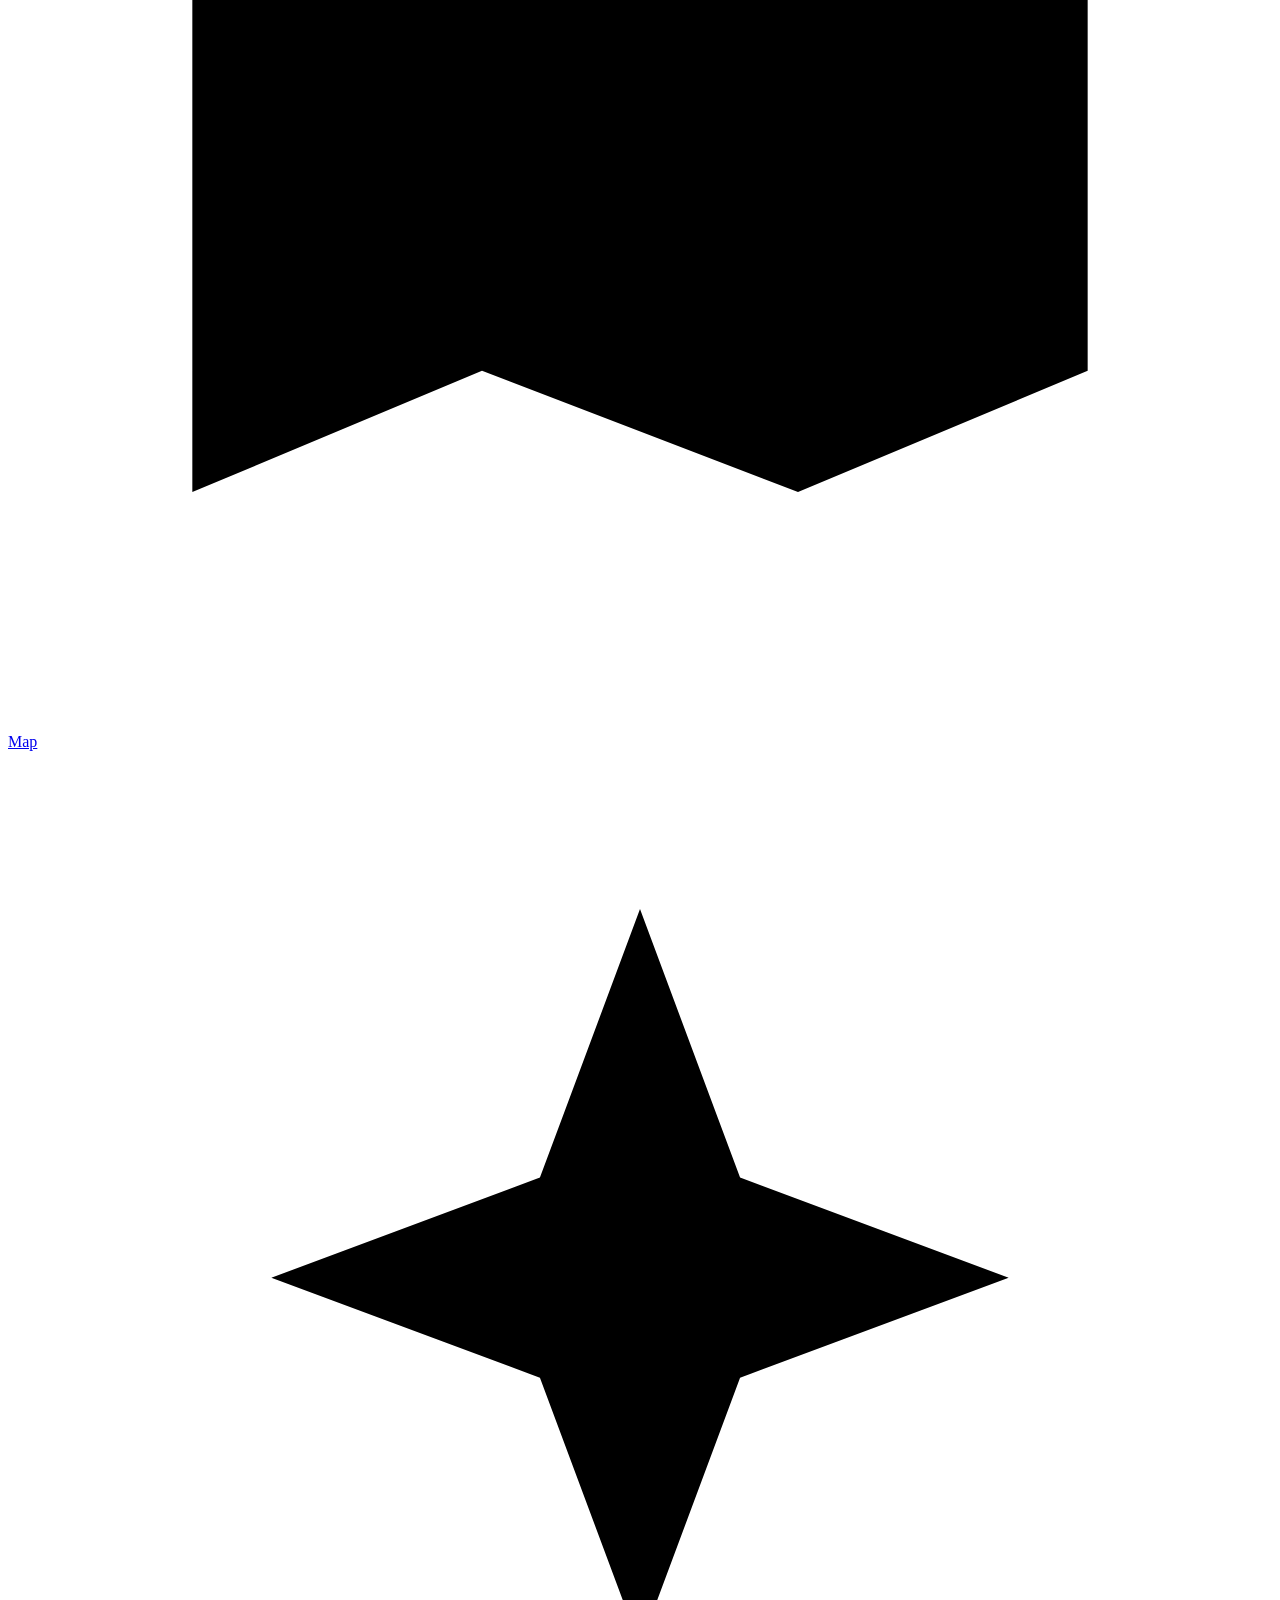
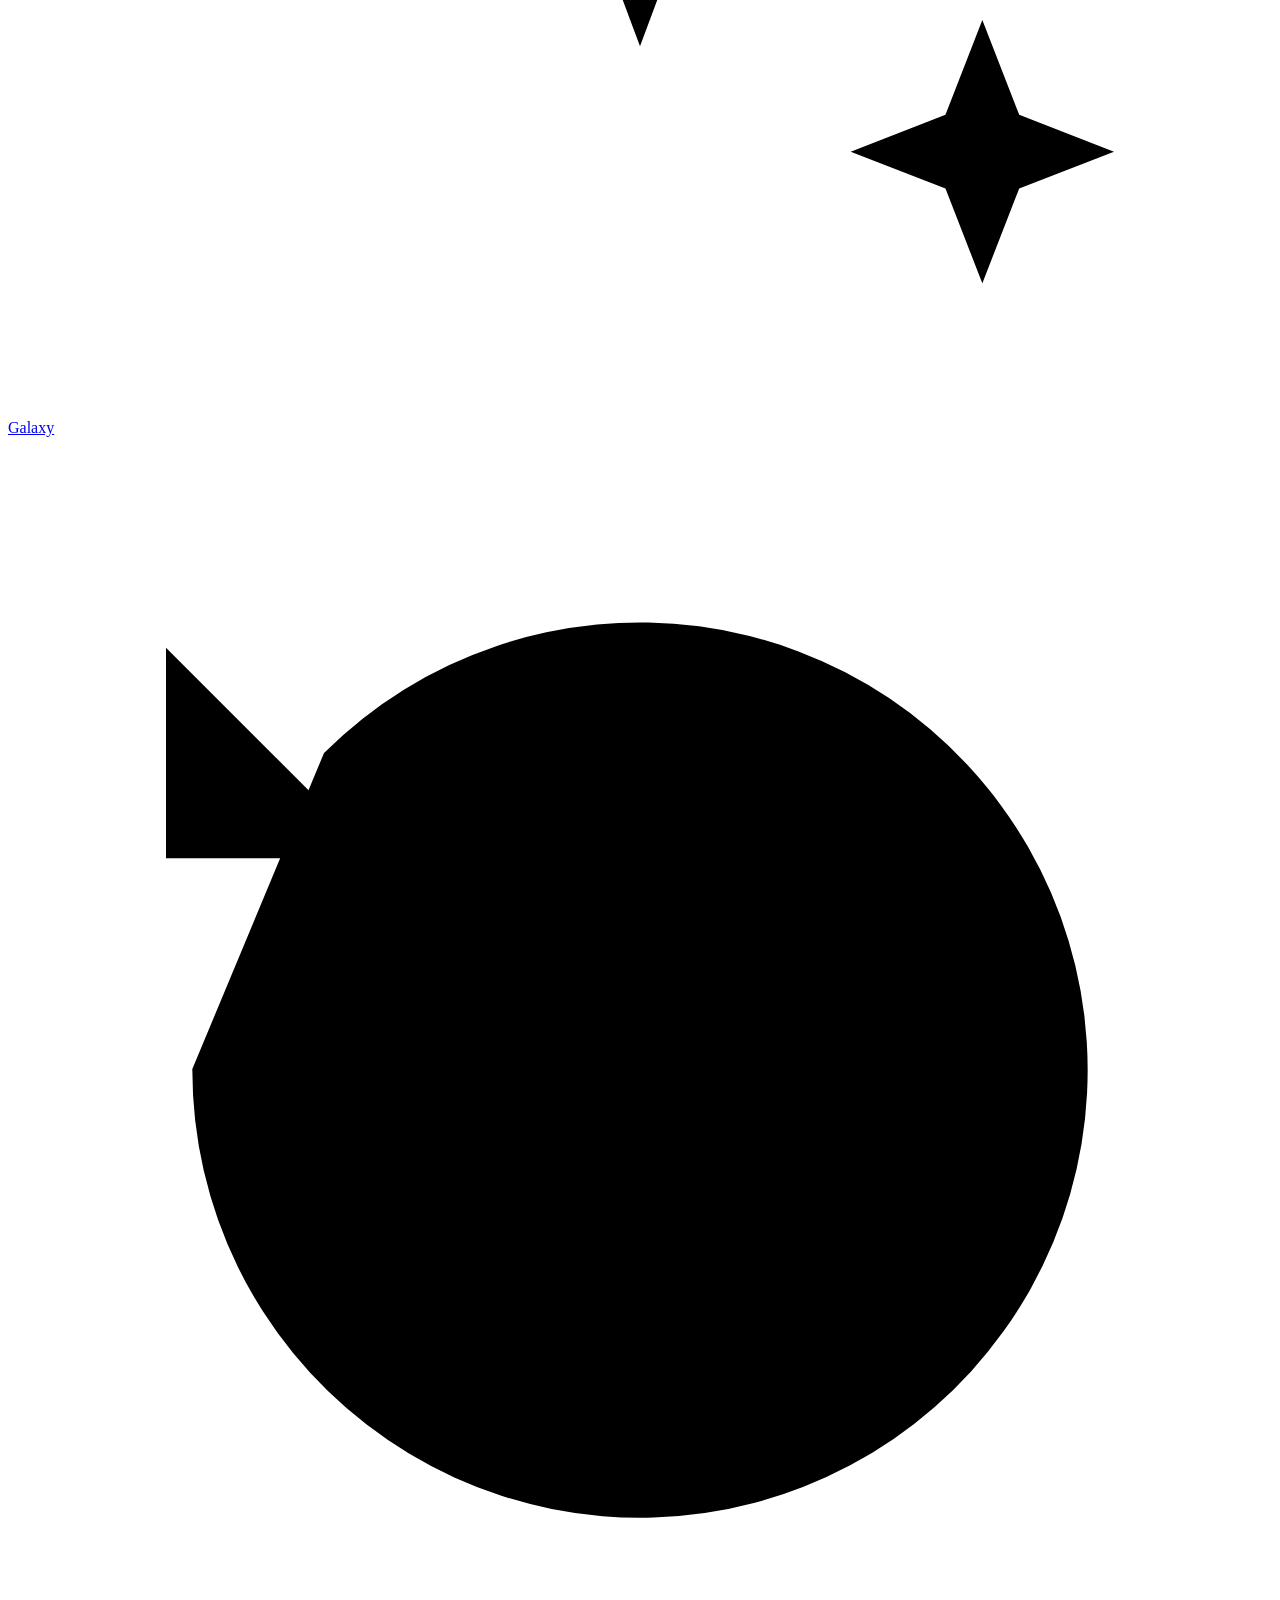
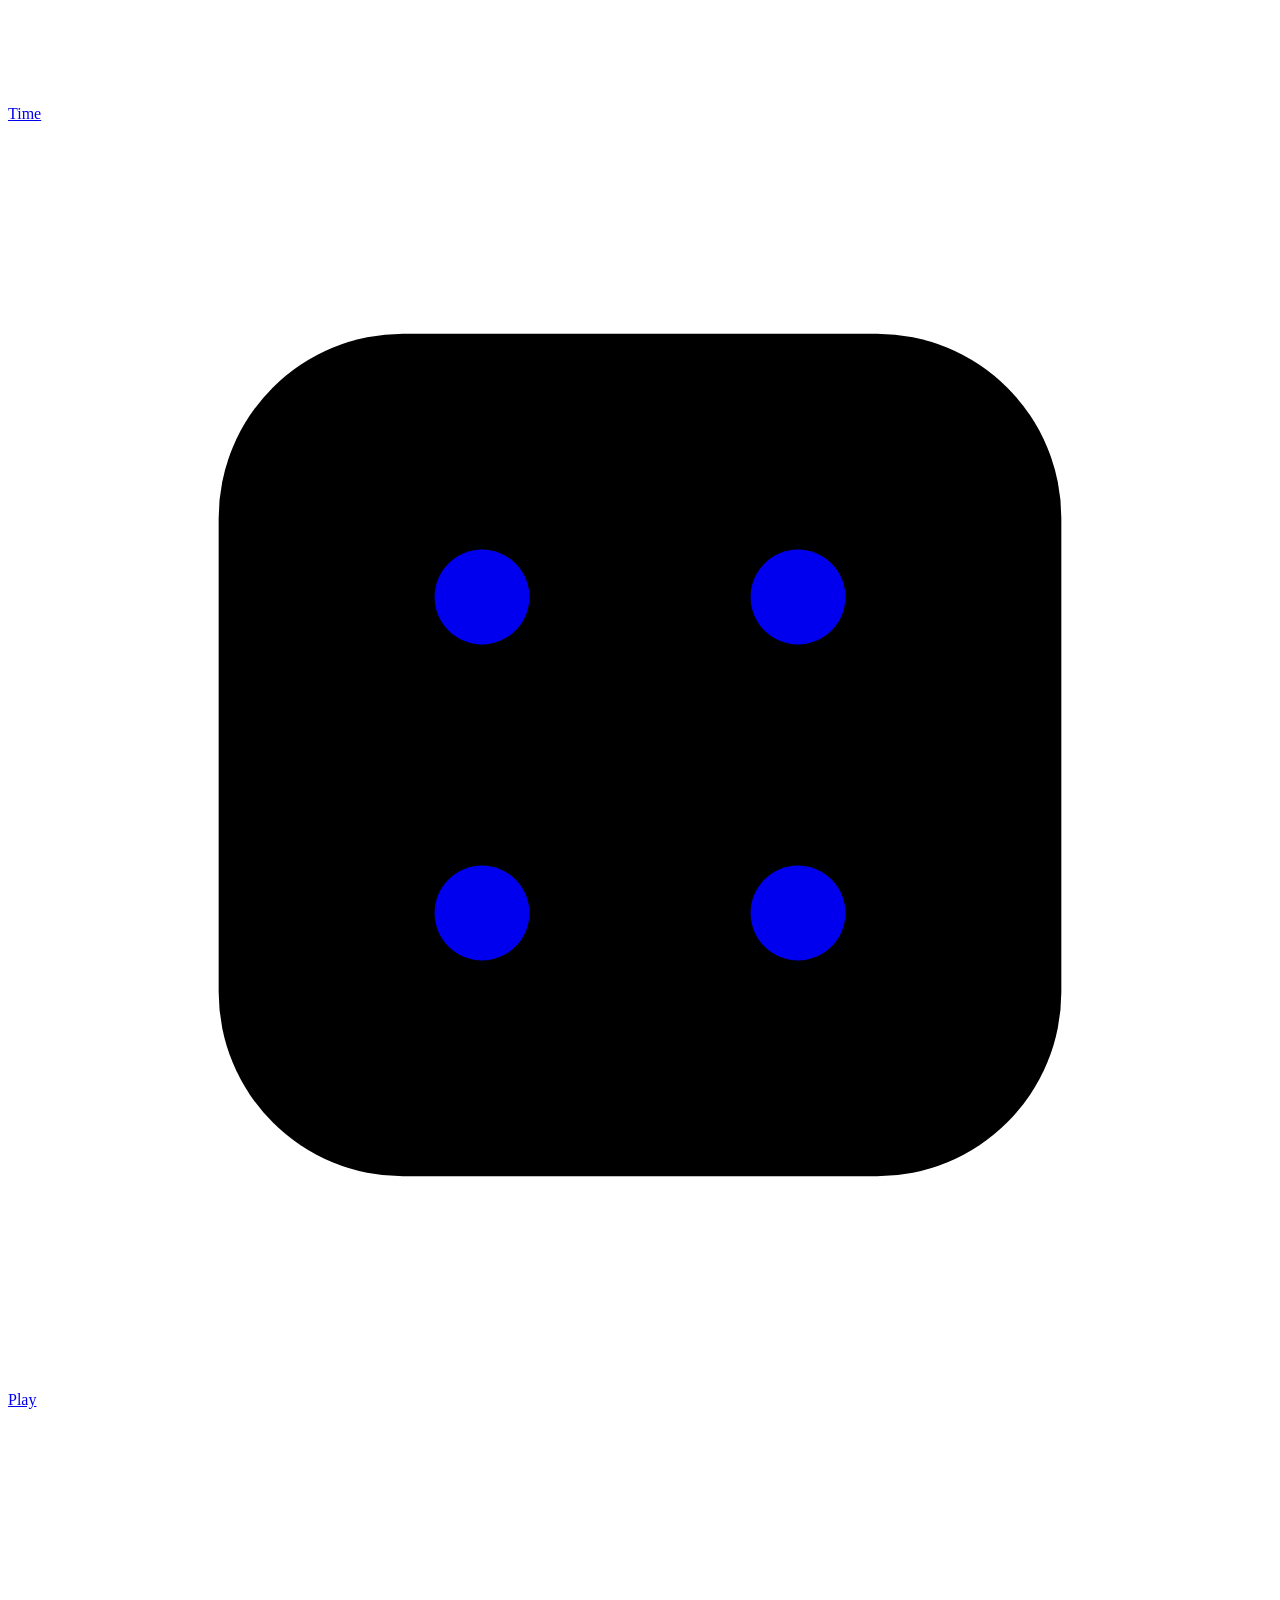
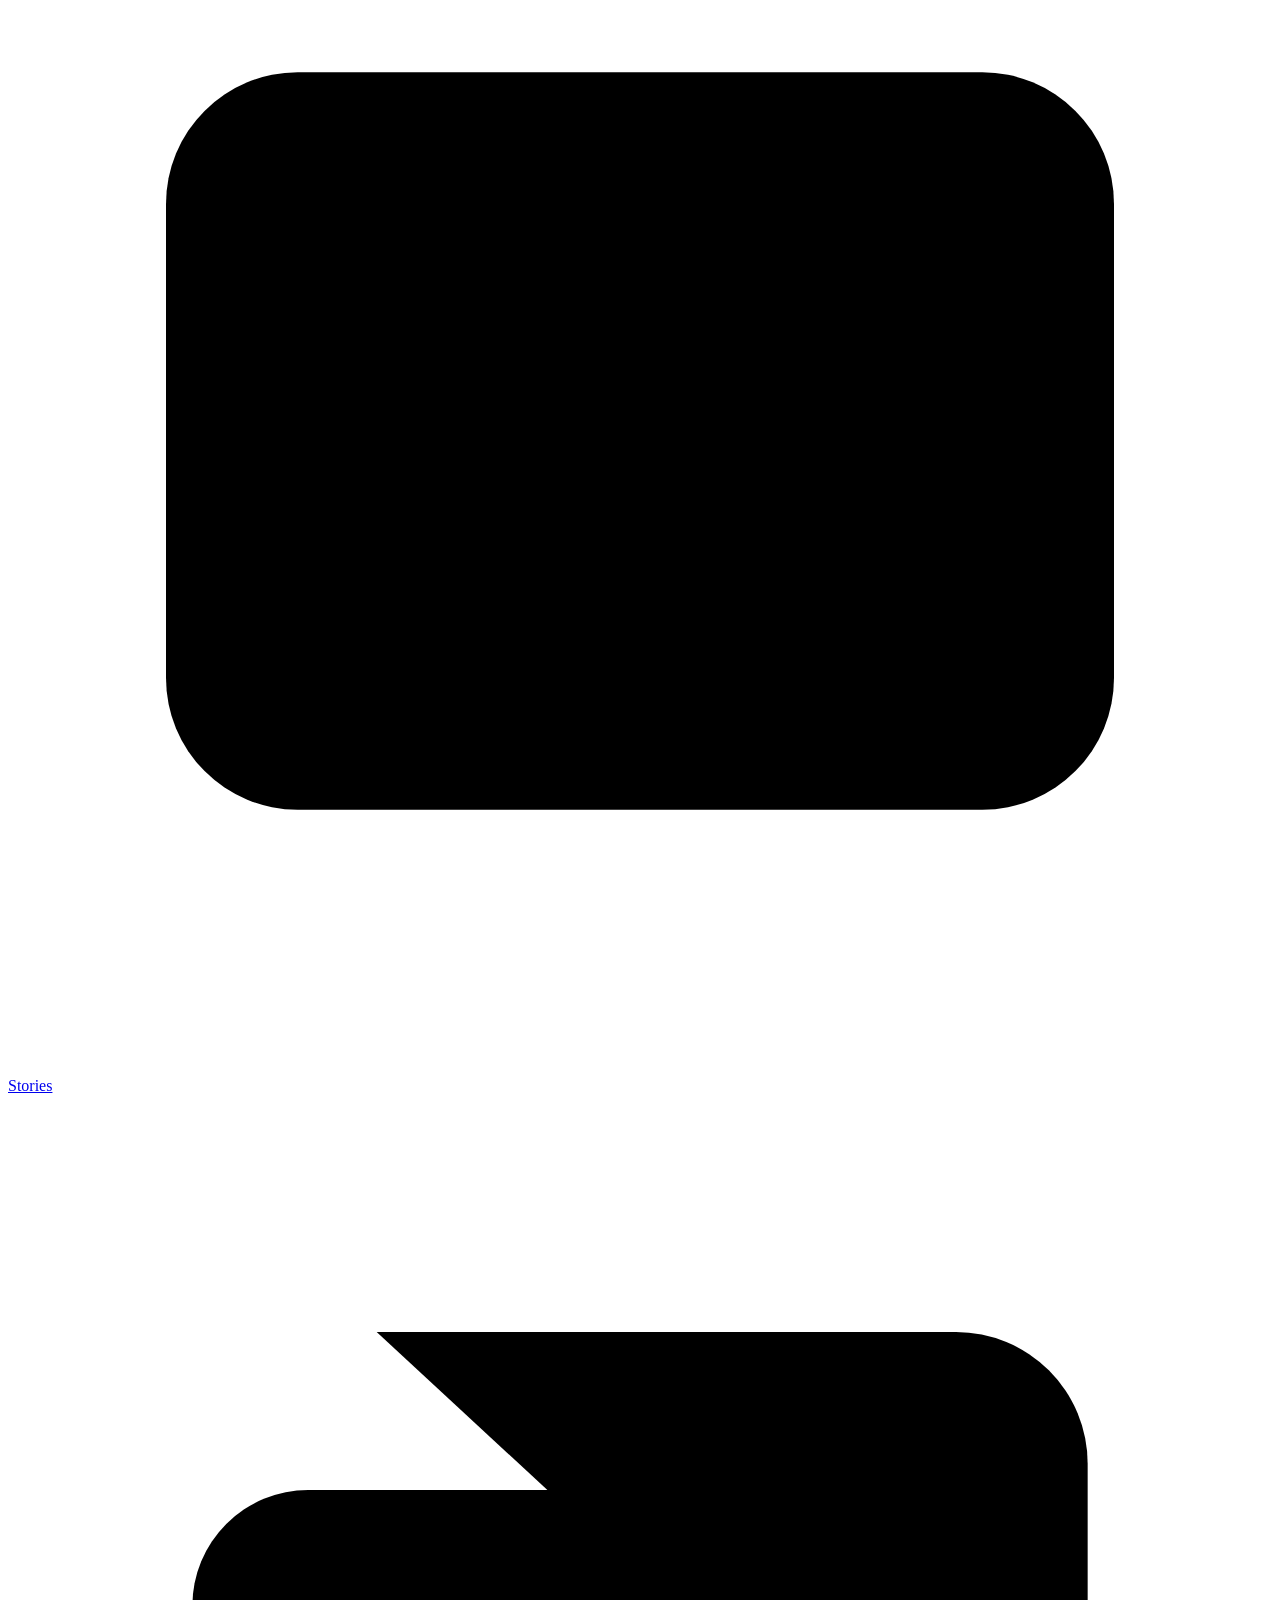
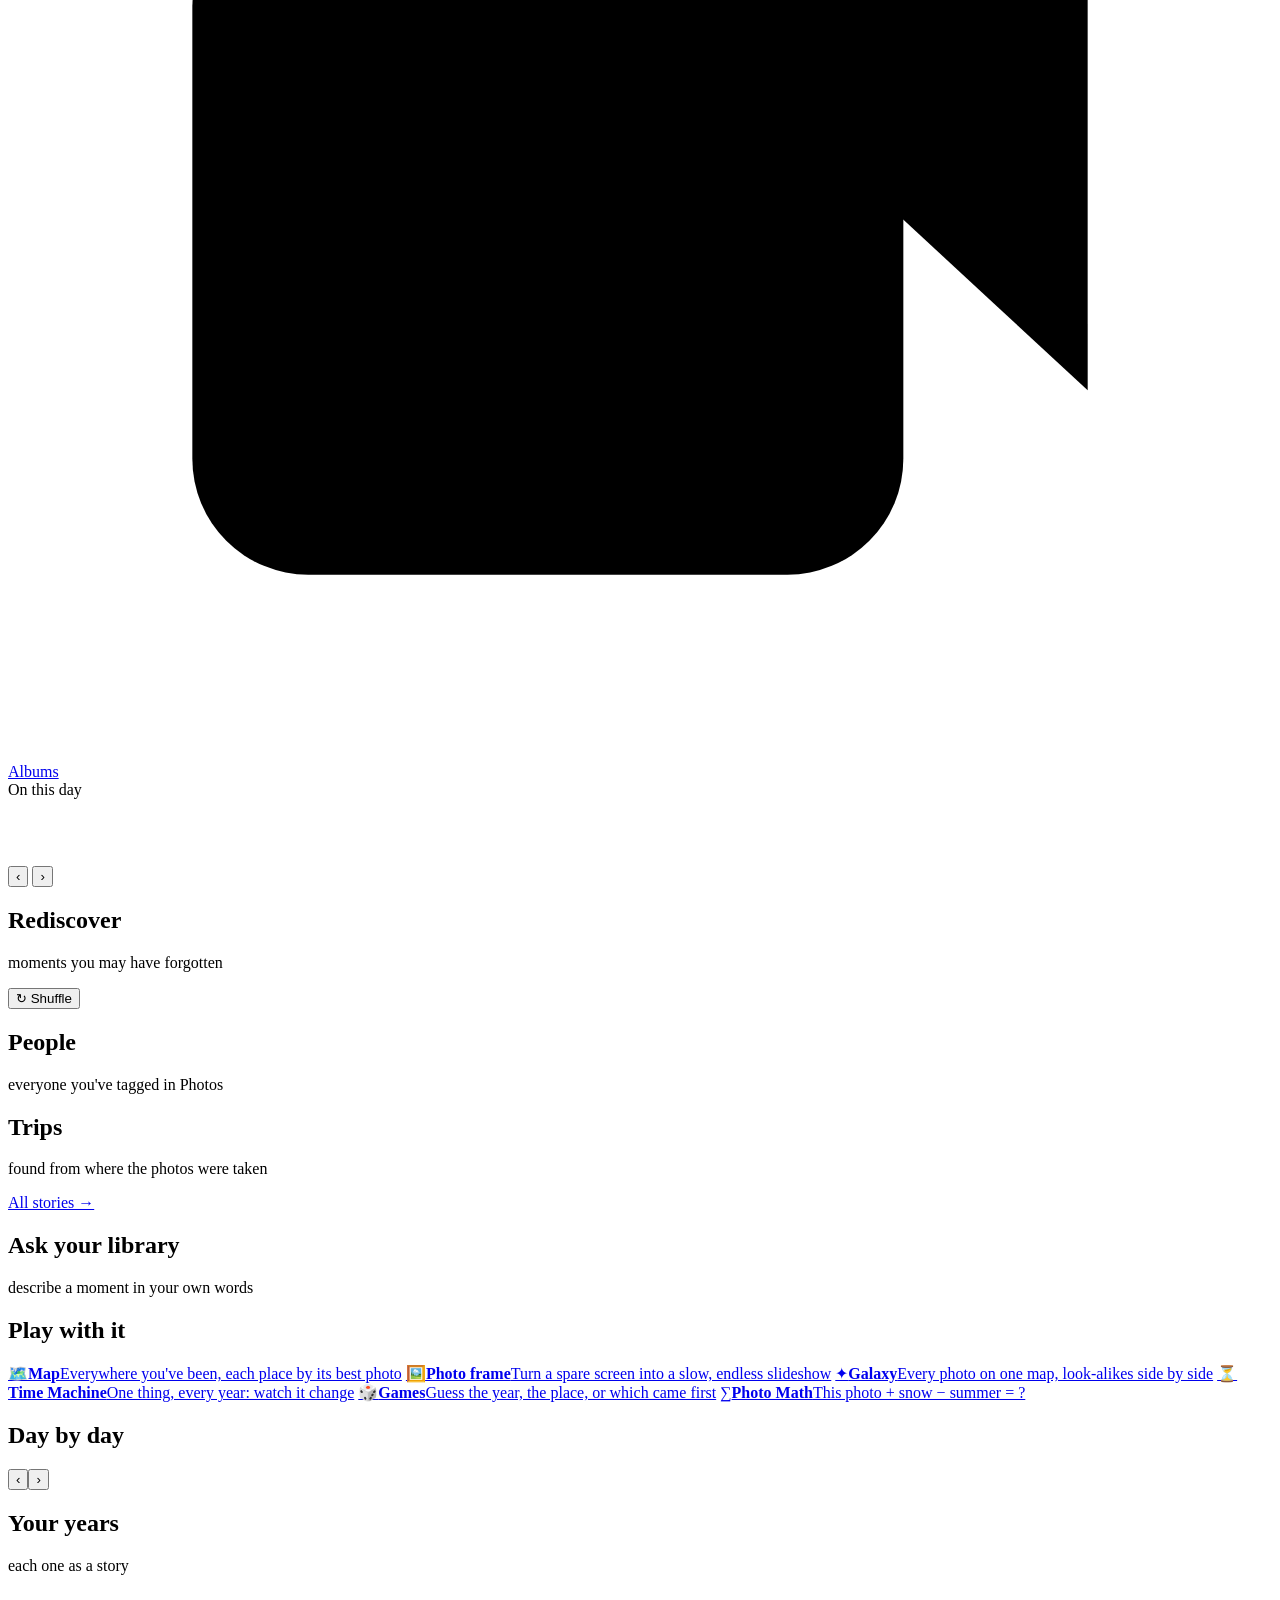
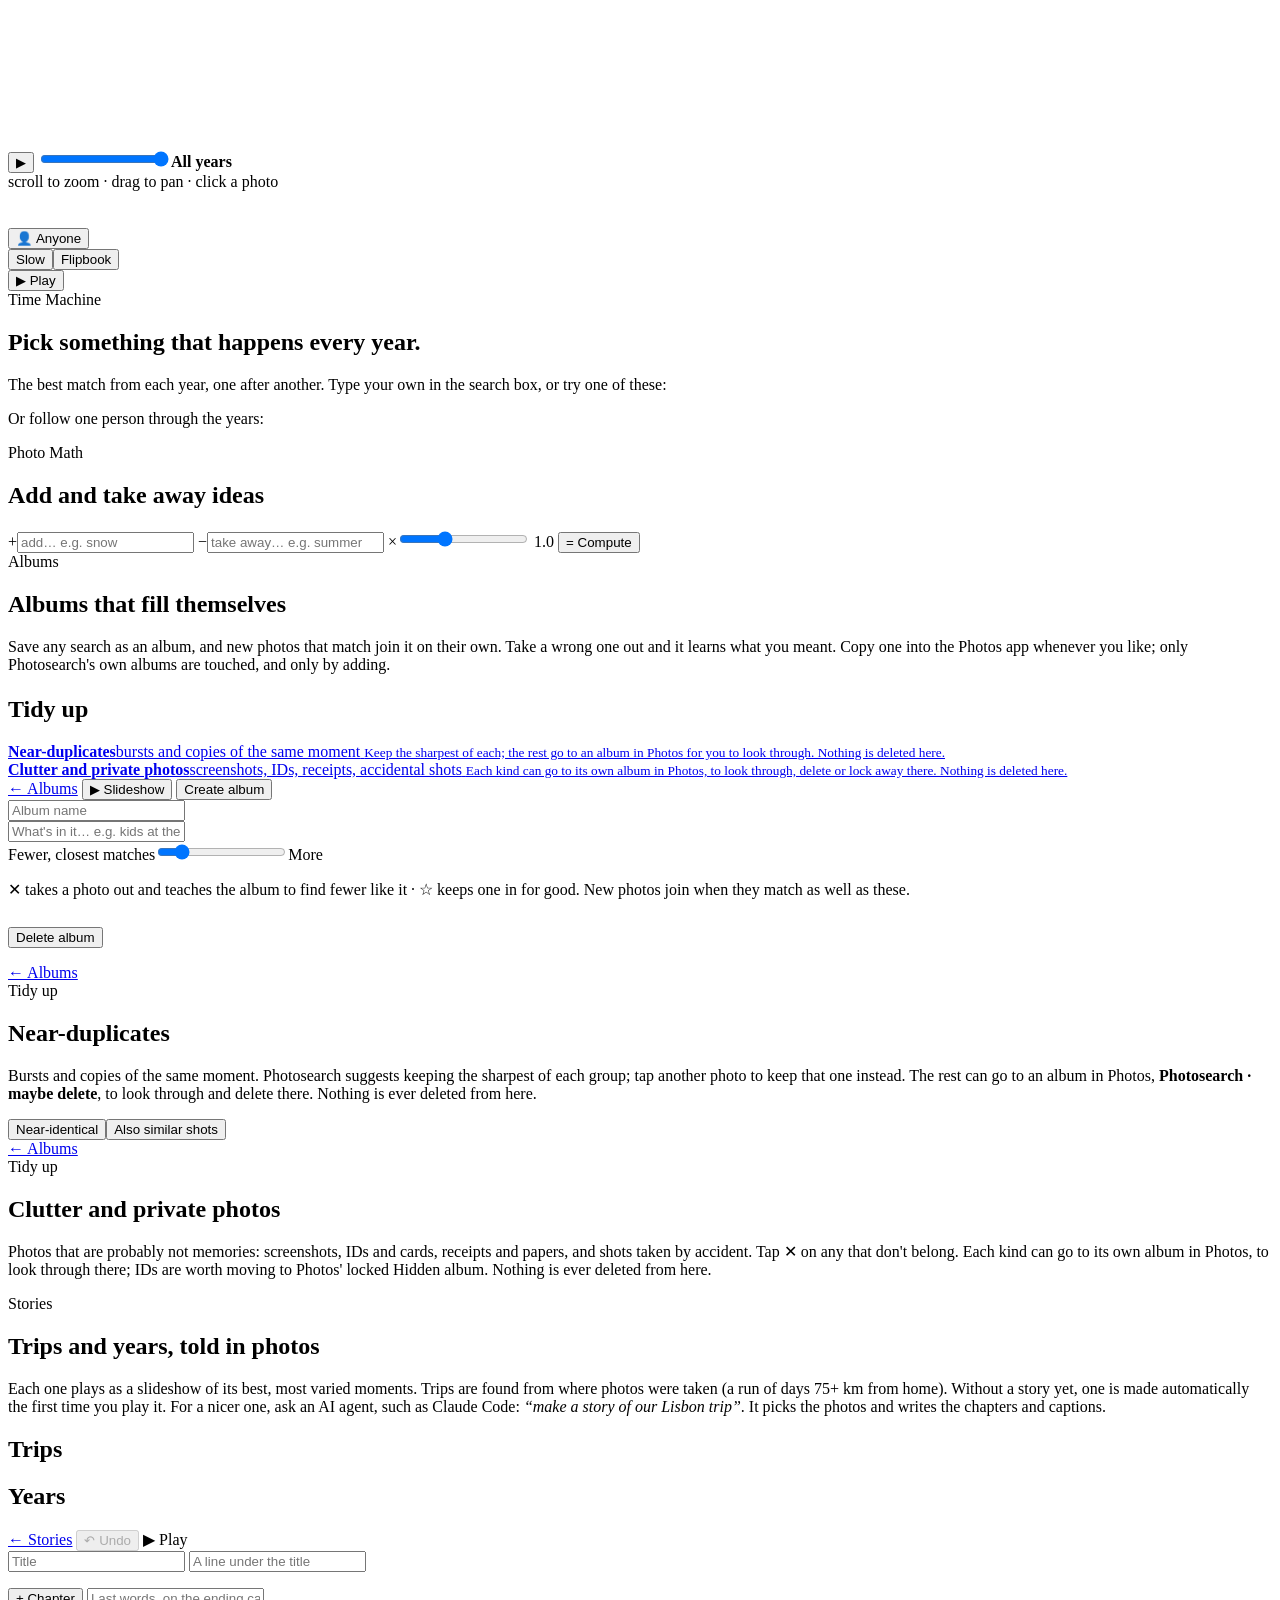
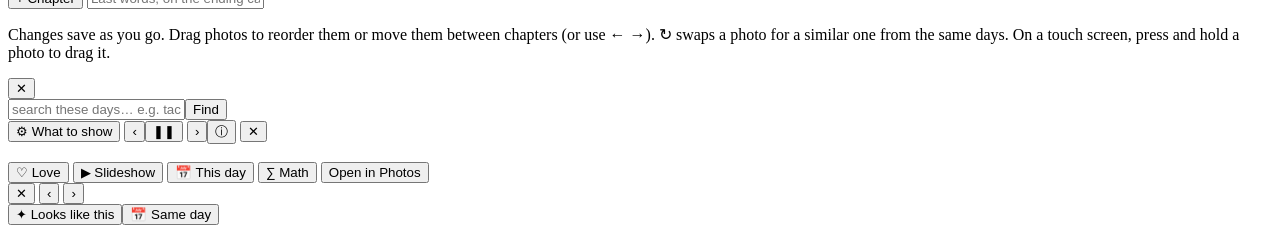
==== commit 4f9a48ea: "feat(mcp): work with any MCP agent, named by its app Stories an agent saves, and its verdicts in a t" ====
--- a/src/photosearch/web/index.html
+++ b/src/photosearch/web/index.html
@@ -26,7 +26,7 @@
       <label>Season <select id="fseason"><option value="">any</option><option>spring</option><option>summer</option><option>autumn</option><option>winter</option></select></label>
       <label>Kind <select id="fkind"><option value="">photos & videos</option><option value="photo">photos</option><option value="video">videos</option></select></label>
       <label class="w">Without <input id="fexclude" placeholder="e.g. selfies, screenshots"></label>
-      <div class="row"><label id="smartbox" hidden style="flex-direction:row;align-items:center;gap:6px;font-size:13px" title="Let Jev read filters out of your description">
+      <div class="row"><label id="smartbox" hidden style="flex-direction:row;align-items:center;gap:6px;font-size:13px" title="Let Jev read filters out of your description, and check the first photos (it gets the words and a description of each photo, never the photo)">
         <input type="checkbox" id="smart" checked> ✨ understand filters in my words</label><span class="sp"></span>
         <button type="button" class="ghost tiny" id="fclear">Clear</button><button type="button" class="tiny" id="fapply">Apply</button></div>
       <datalist id="people"></datalist><datalist id="places"></datalist>
@@ -202,12 +202,14 @@
     <div id="clugrid" class="clugrid"></div><div id="clumore" class="morebar"></div>
   </div></section>
 
+  <section id="judge"><div class="pad" id="jroot"></div></section>
+
   <section id="stories"><div class="pad">
     <div class="kick">Stories</div>
     <h1>Trips and years, told in photos</h1>
     <p class="lede">Each one plays as a slideshow of its best, most varied moments. Trips are found from where photos were taken
       (a run of days 75+ km from home). Without a story yet, one is made automatically the first time you play it. For a nicer one,
-      ask Claude: <i>“make a story of our Lisbon trip”</i>. It picks the photos and writes the chapters and captions.</p>
+      ask an AI agent, such as Claude Code: <i>“make a story of our Lisbon trip”</i>. It picks the photos and writes the chapters and captions.</p>
     <h2 class="sec">Trips</h2><div class="pgrid" id="trips"></div>
     <h2 class="sec">Years</h2><div class="pgrid" id="years"></div>
   </div></section>
@@ -265,6 +267,7 @@
       <button id="lbshow" title="play these as a slideshow">▶ Slideshow</button>
       <button id="lbday" title="this day in other years">📅 This day</button>
       <button id="lbmath" title="use in Photo Math">∑ Math</button>
+      <button id="lbportrait" title="use this photo as their portrait everywhere" hidden>👤 Portrait</button>
       <button id="lbopen" title="show it in the Photos app">Open in Photos</button>
     </div>
     <form id="lbwho" hidden></form>
@@ -292,4 +295,5 @@
 <script src="/js/people.js"></script>
 <script src="/js/phone.js"></script>
 <script src="/js/albums.js"></script>
+<script src="/js/judge.js"></script>
 <script>renderChips(); route();</script>
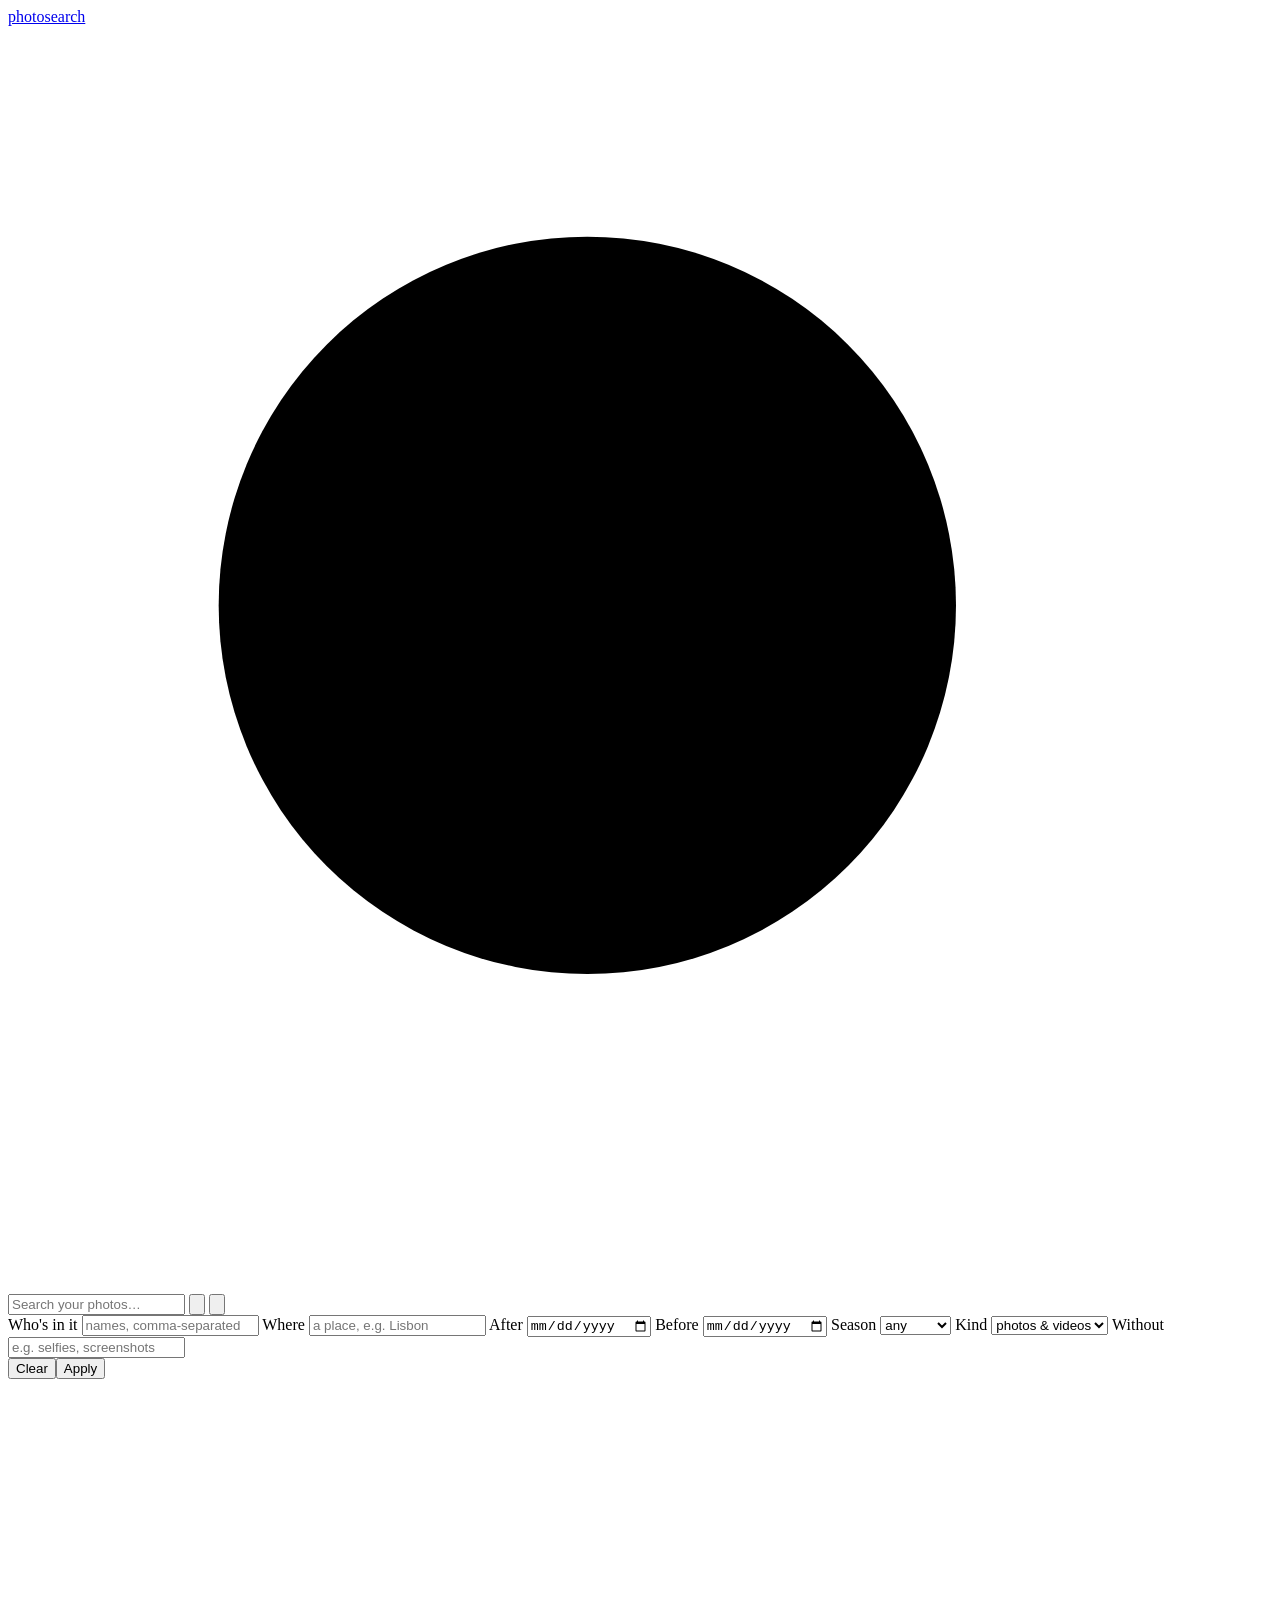
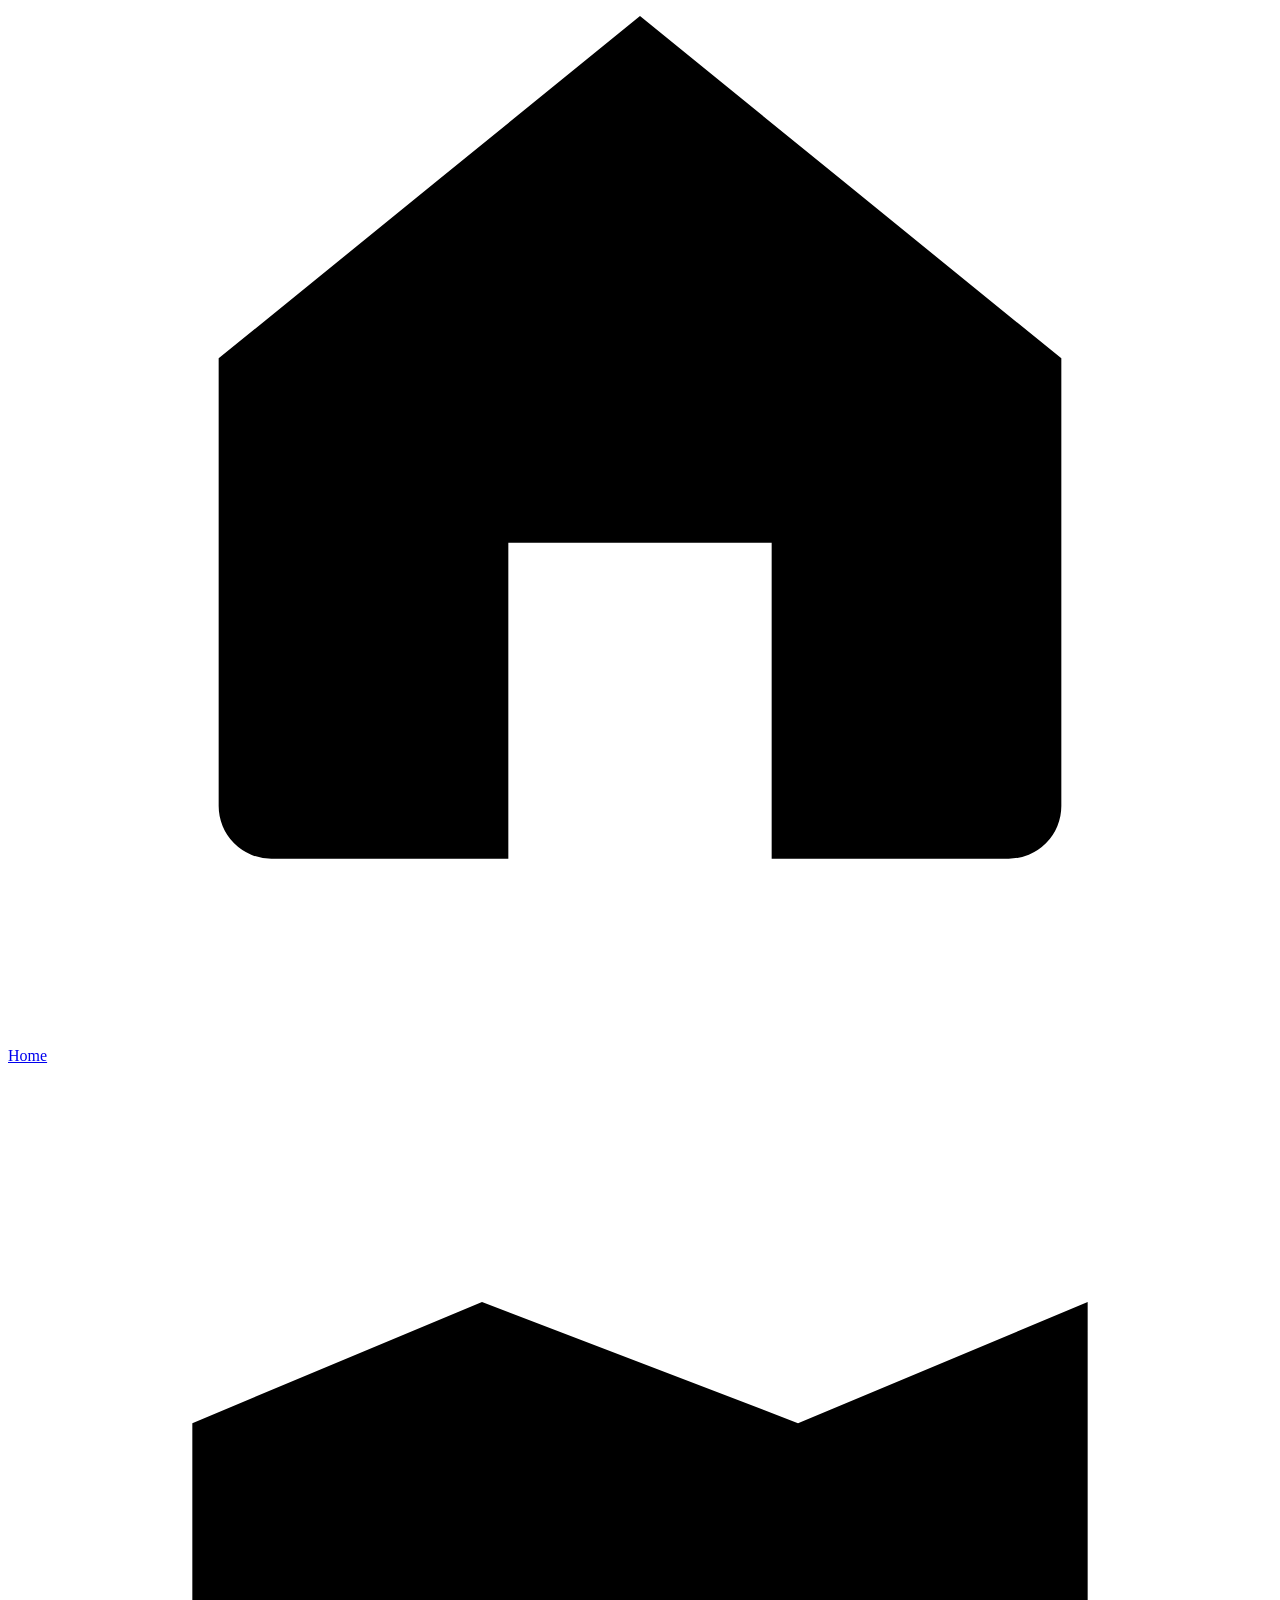
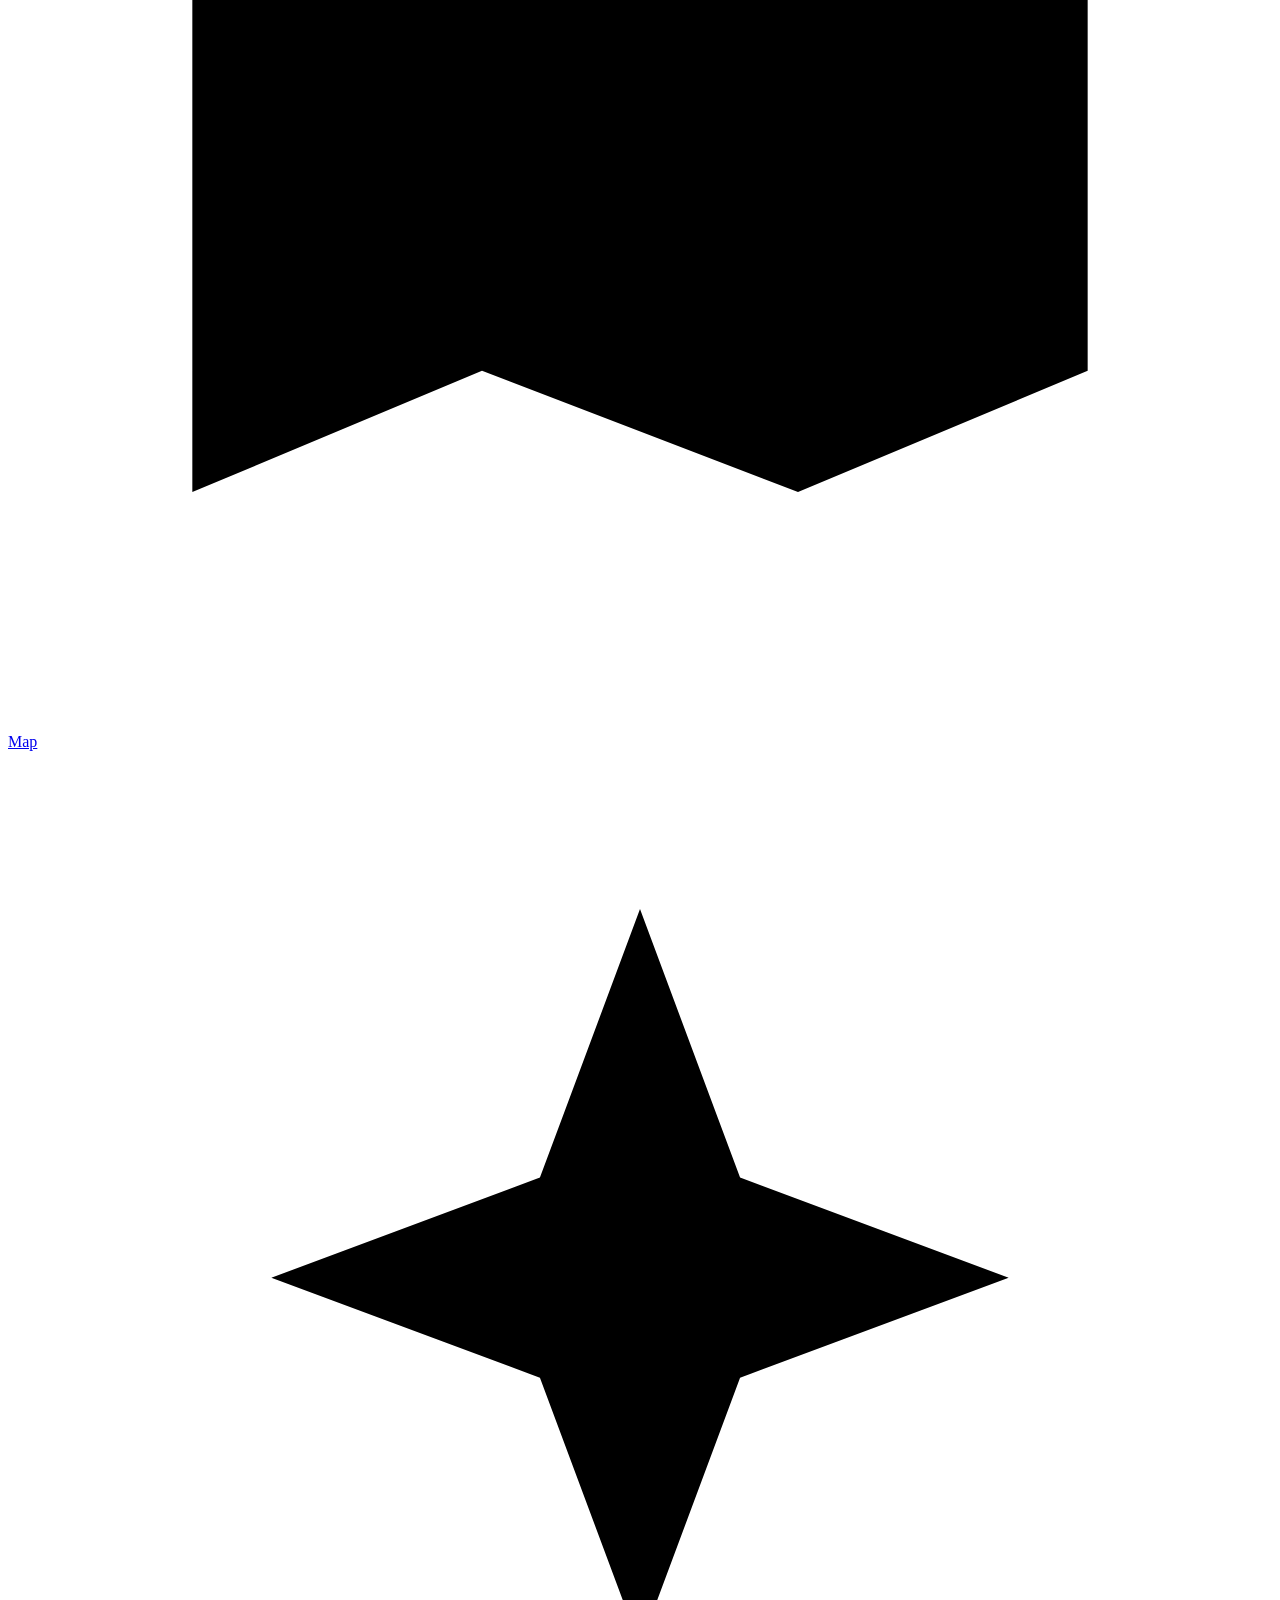
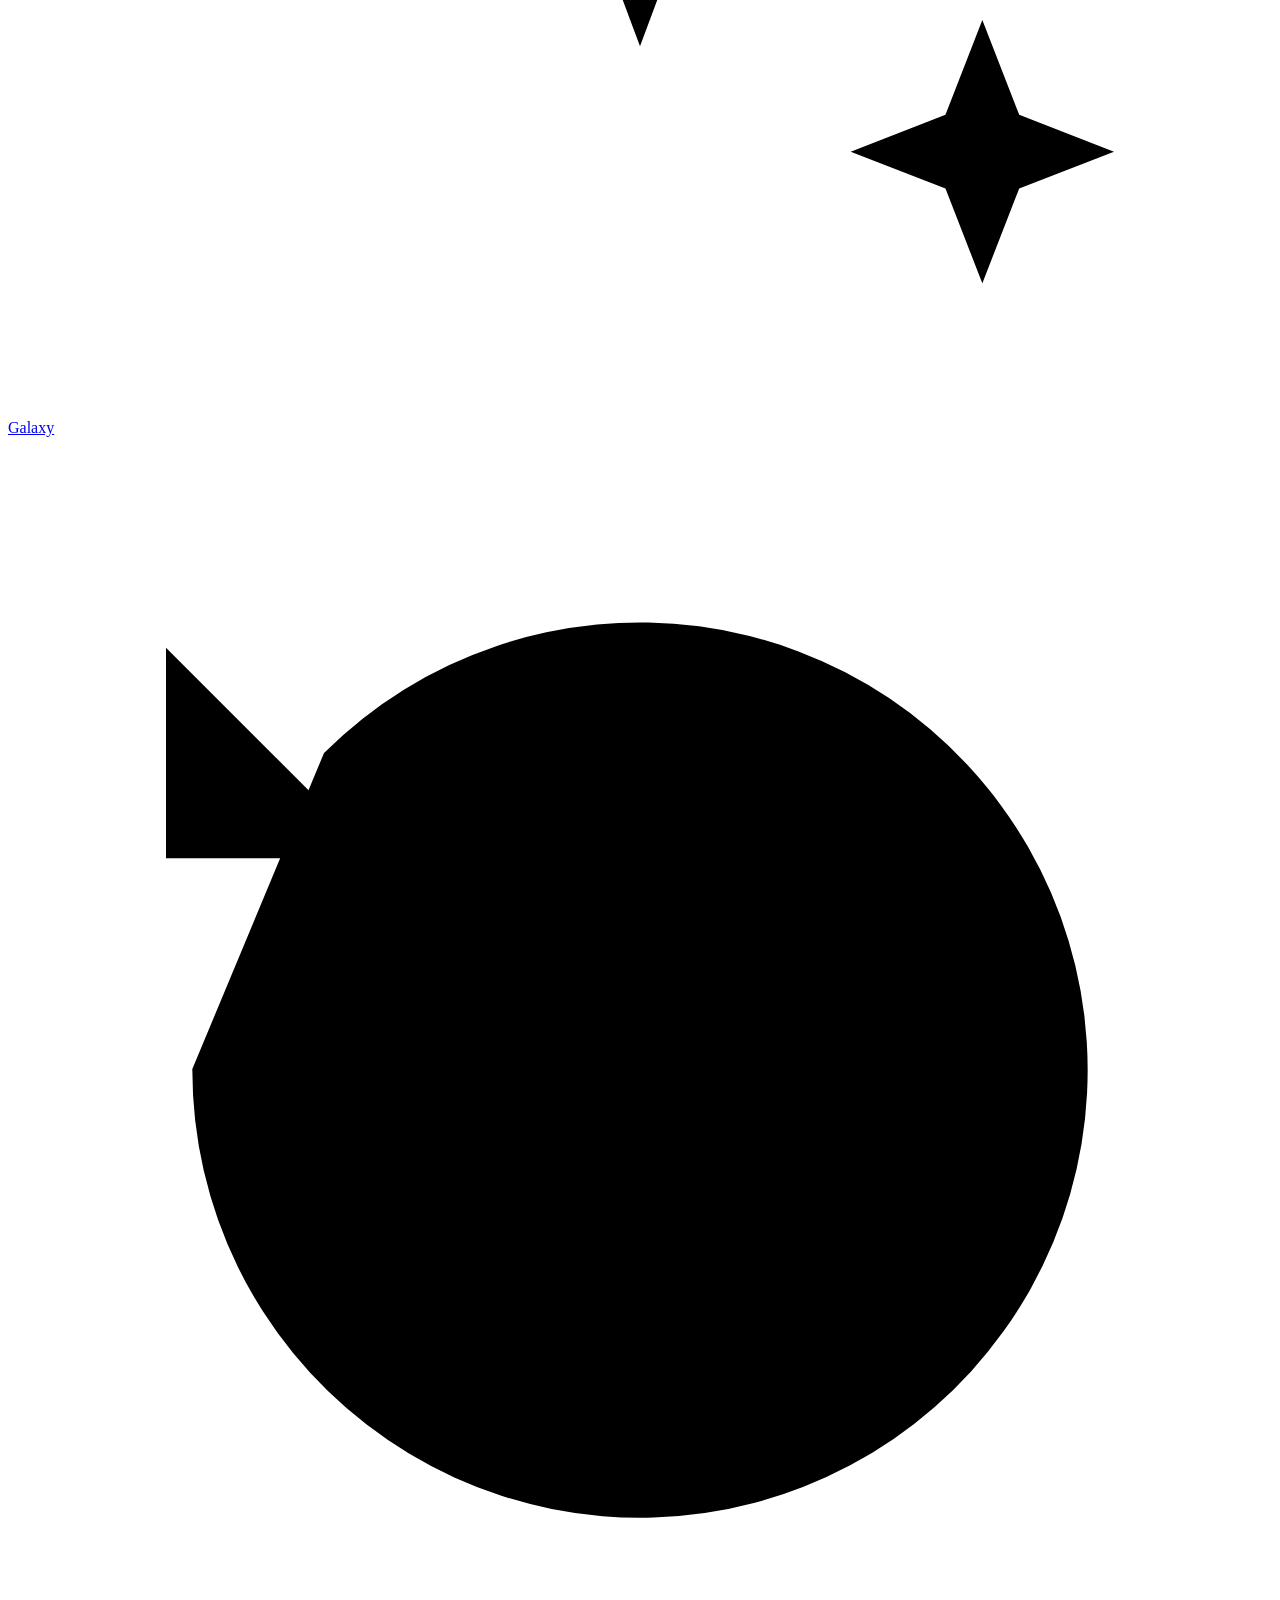
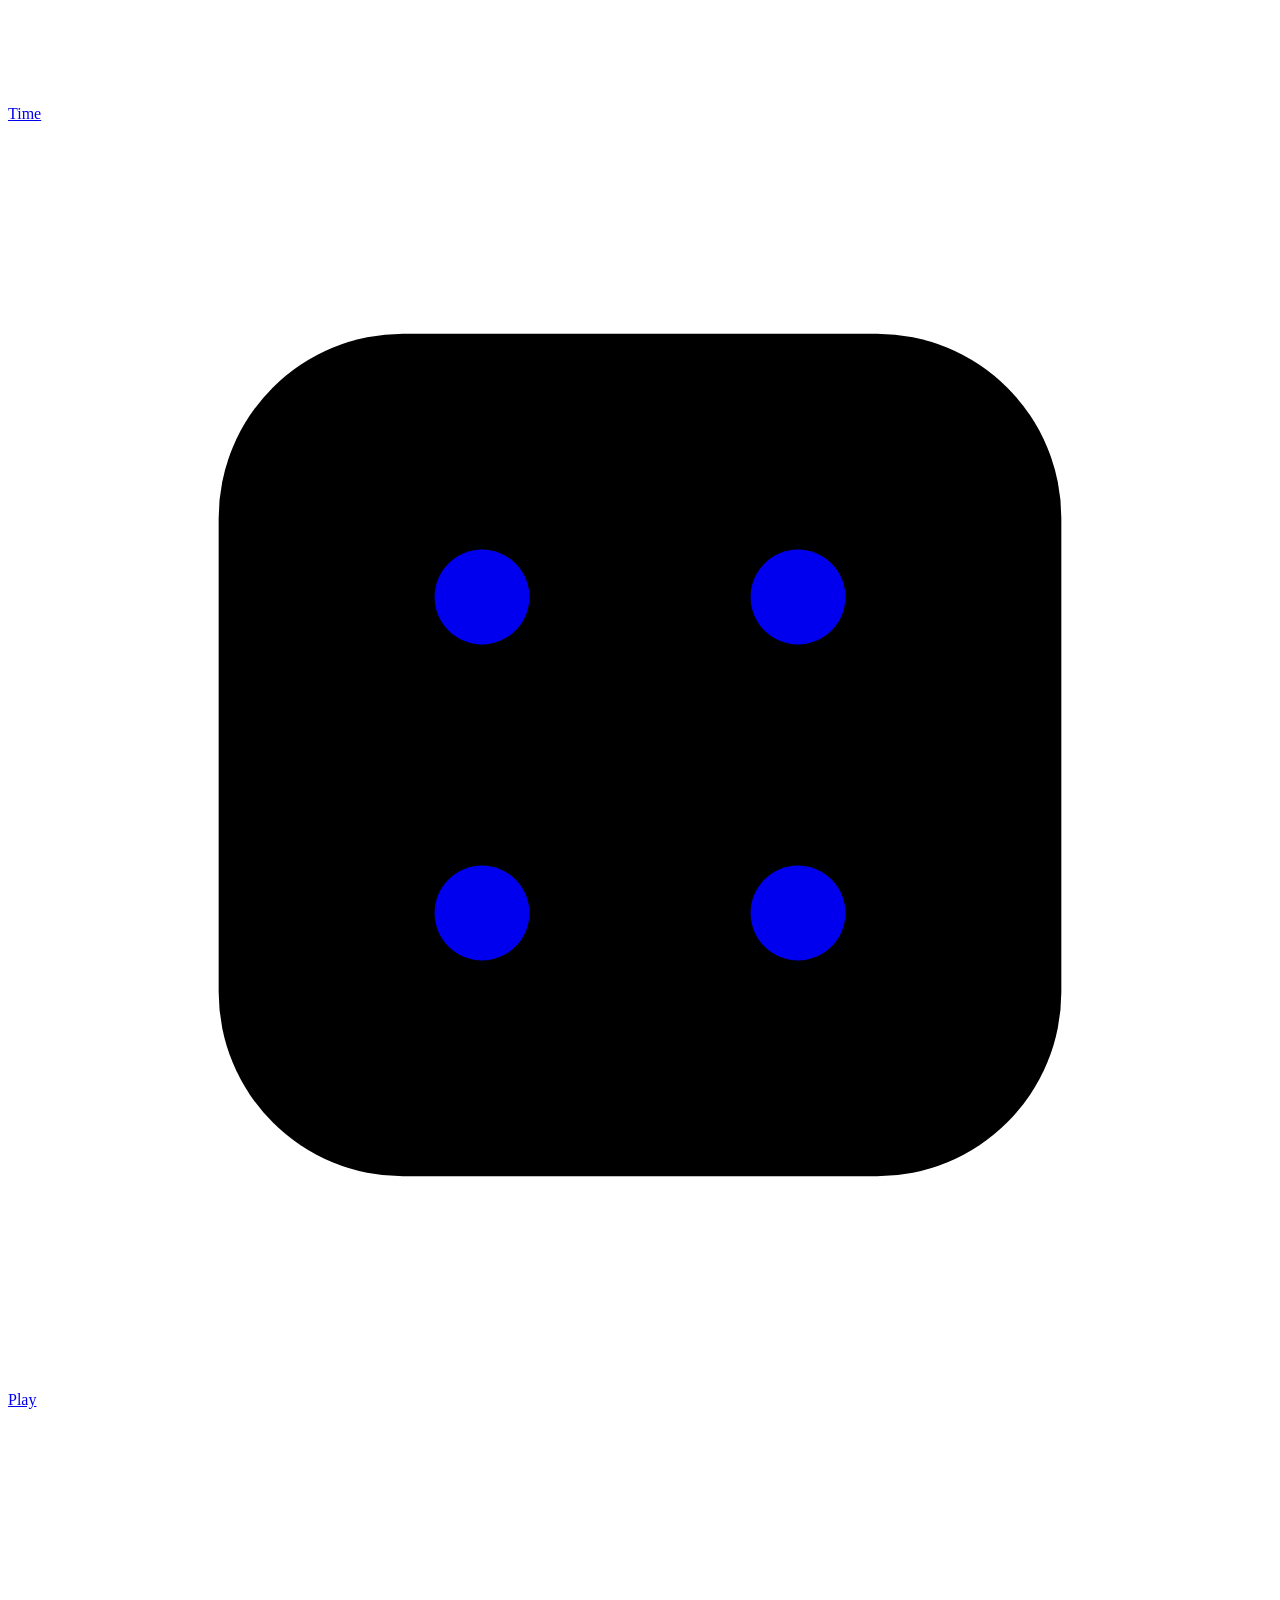
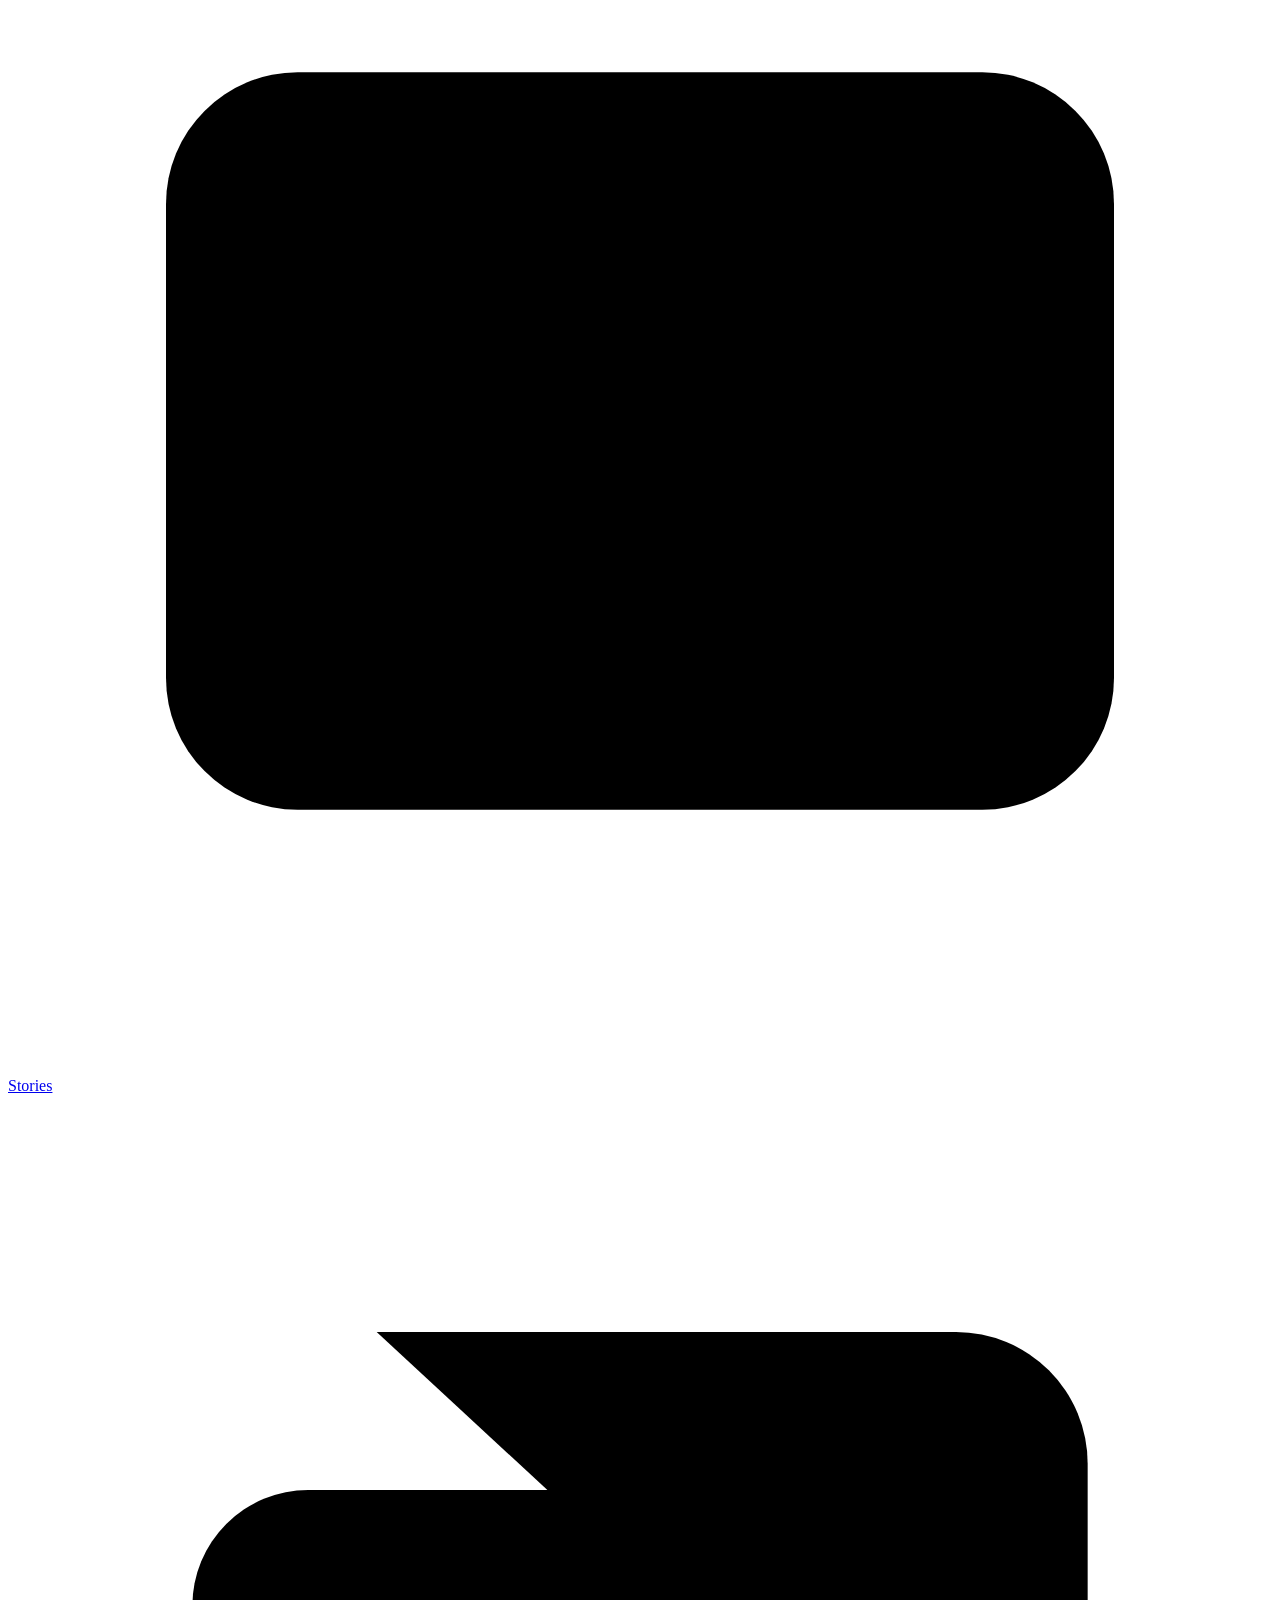
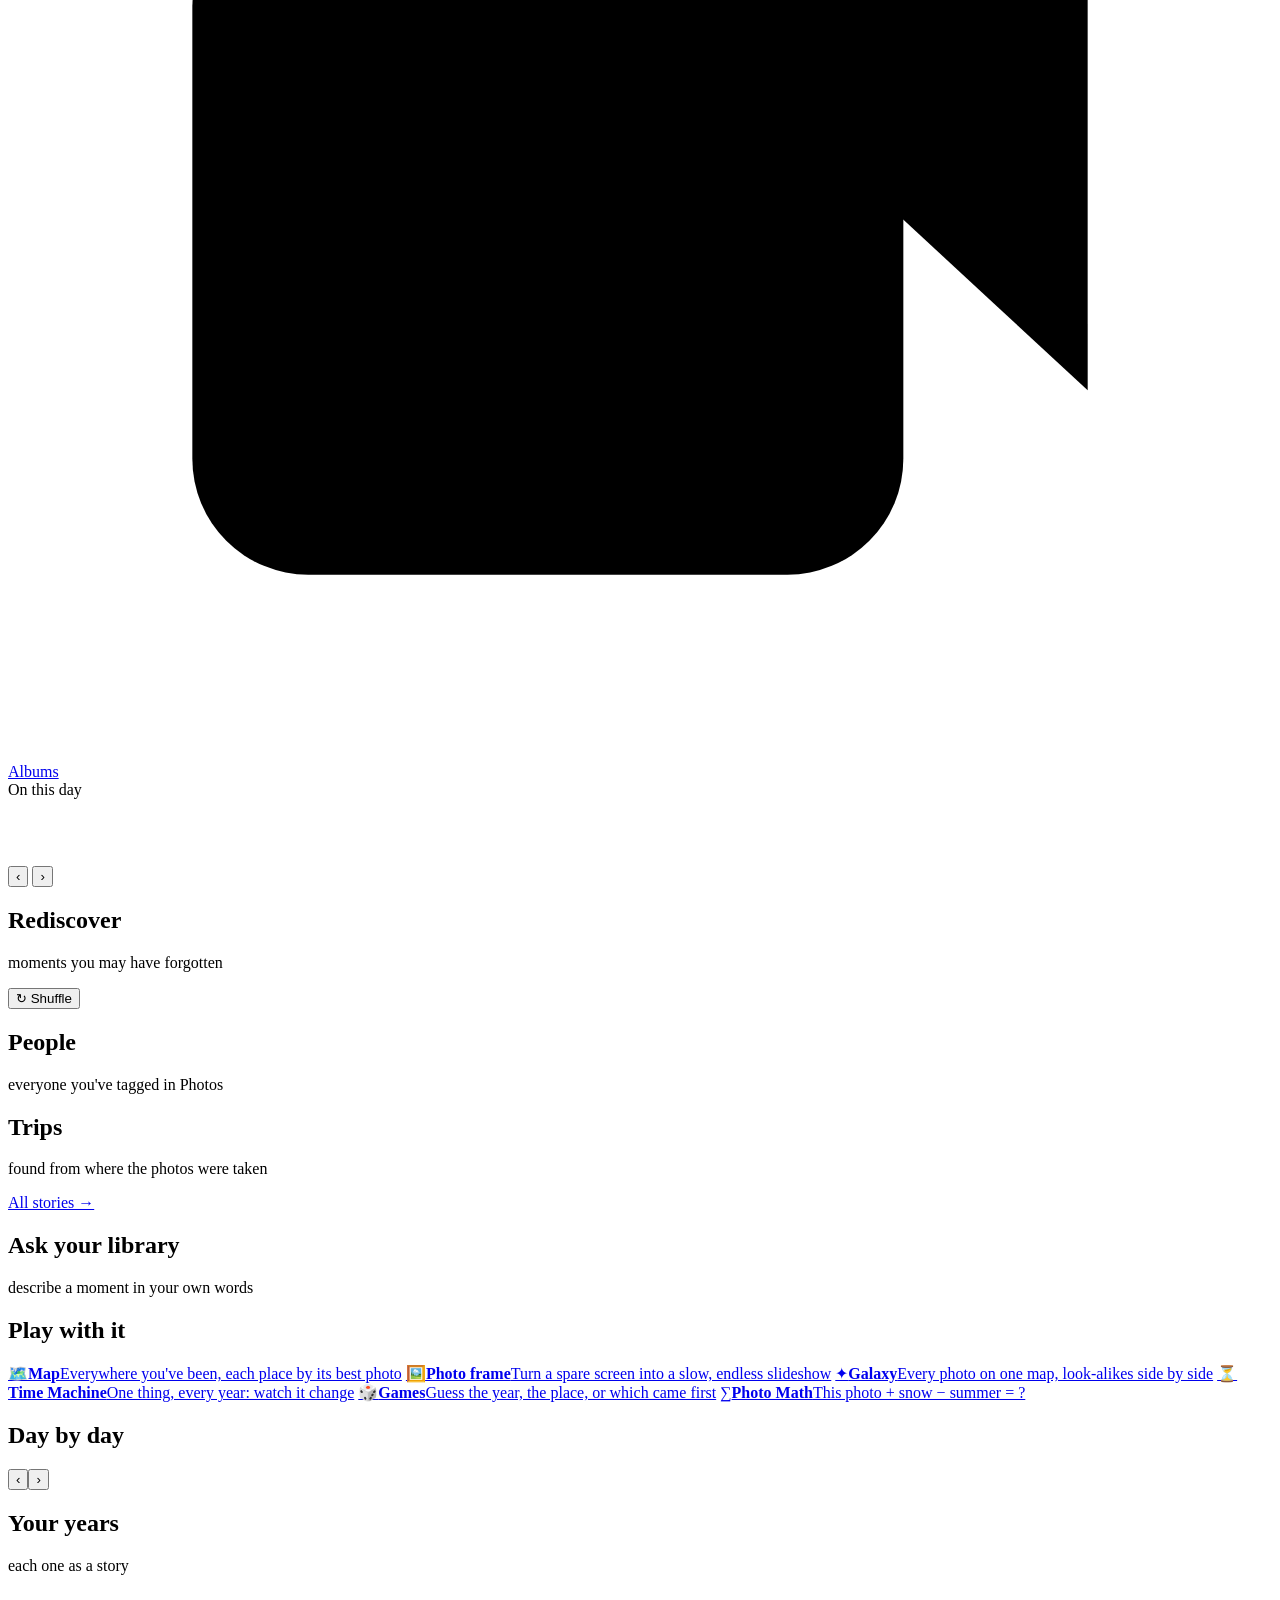
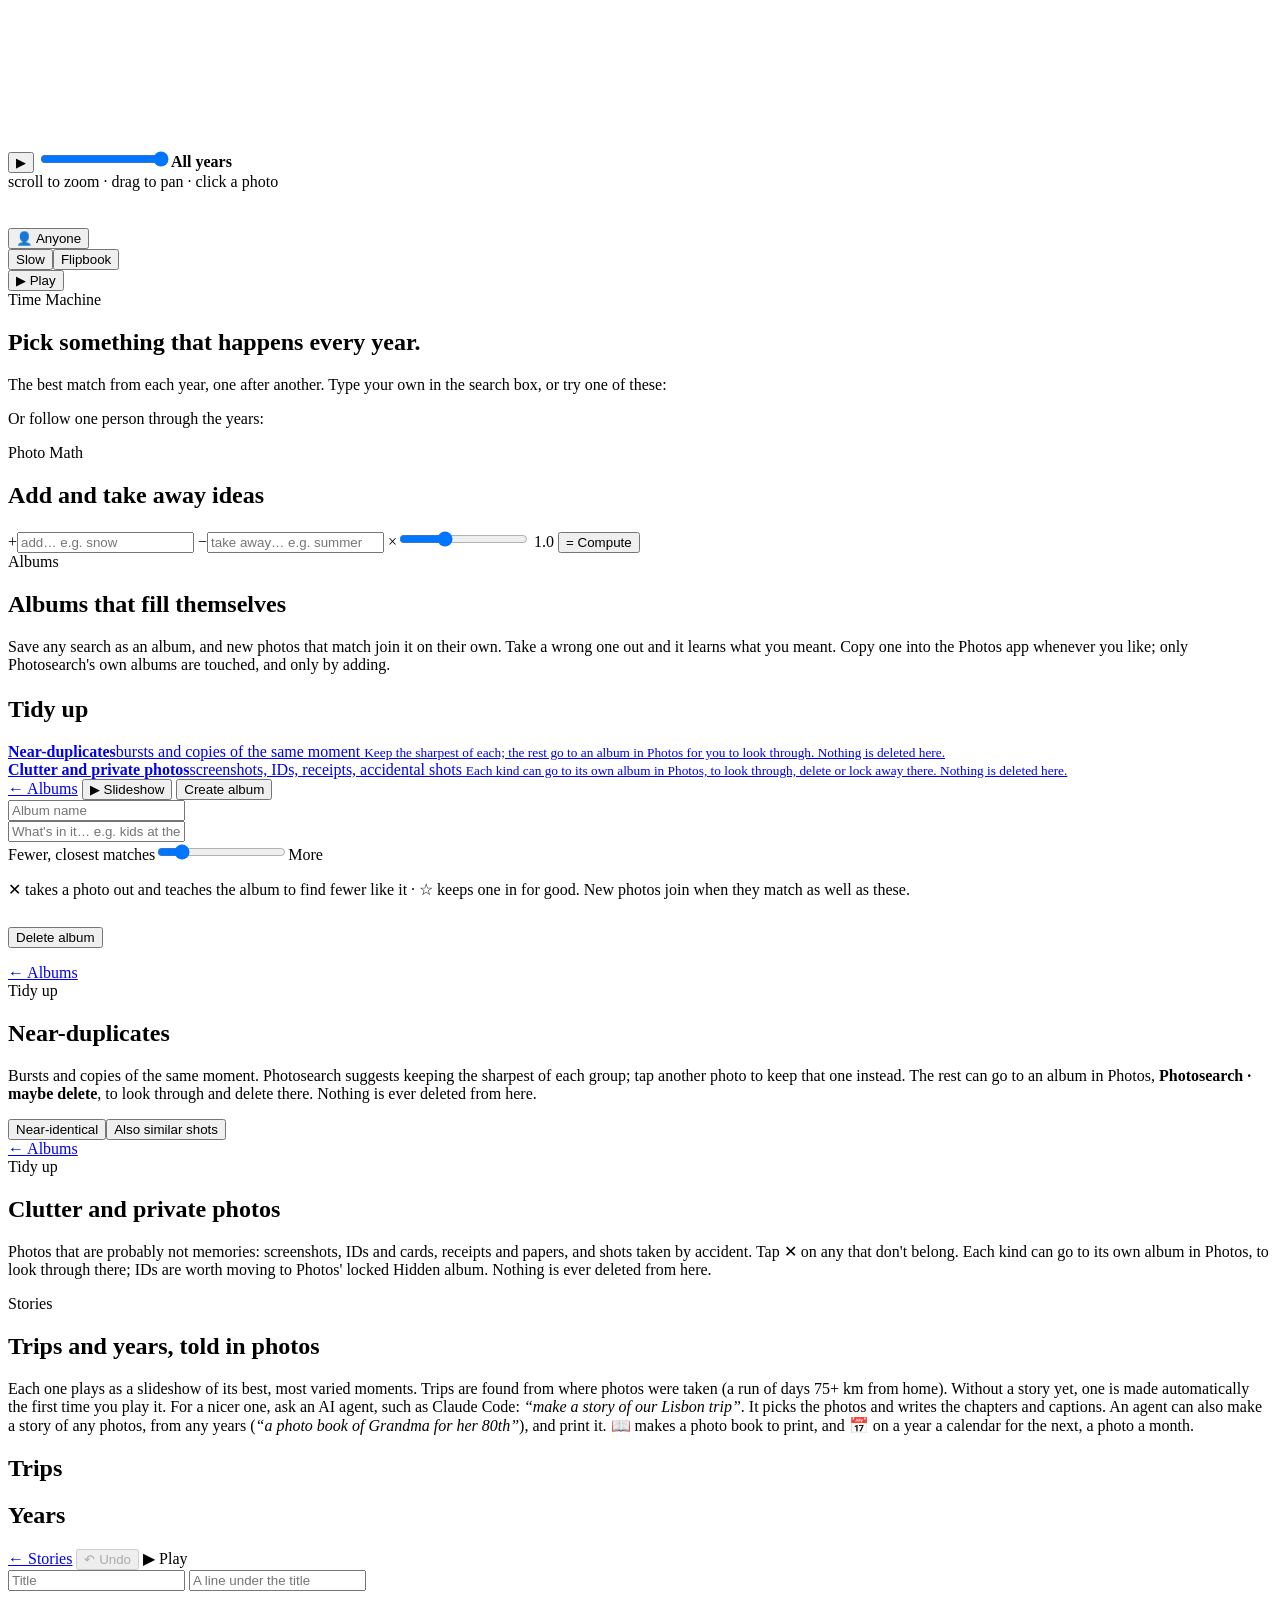
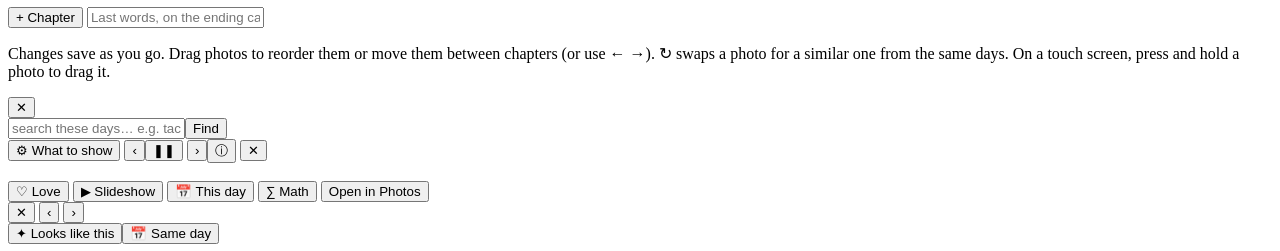
==== commit b63370e5: "feat(stories): gifts an agent makes, books of any photos and calendars A story can now be any photos" ====
--- a/src/photosearch/web/index.html
+++ b/src/photosearch/web/index.html
@@ -209,7 +209,10 @@
     <h1>Trips and years, told in photos</h1>
     <p class="lede">Each one plays as a slideshow of its best, most varied moments. Trips are found from where photos were taken
       (a run of days 75+ km from home). Without a story yet, one is made automatically the first time you play it. For a nicer one,
-      ask an AI agent, such as Claude Code: <i>“make a story of our Lisbon trip”</i>. It picks the photos and writes the chapters and captions.</p>
+      ask an AI agent, such as Claude Code: <i>“make a story of our Lisbon trip”</i>. It picks the photos and writes the chapters and captions.
+      An agent can also make a story of any photos, from any years (<i>“a photo book of Grandma for her 80th”</i>), and print it.
+      📖 makes a photo book to print, and 📅 on a year a calendar for the next, a photo a month.</p>
+    <div id="ownsec" hidden><h2 class="sec">Your stories</h2><div class="pgrid" id="own"></div></div>
     <h2 class="sec">Trips</h2><div class="pgrid" id="trips"></div>
     <h2 class="sec">Years</h2><div class="pgrid" id="years"></div>
   </div></section>
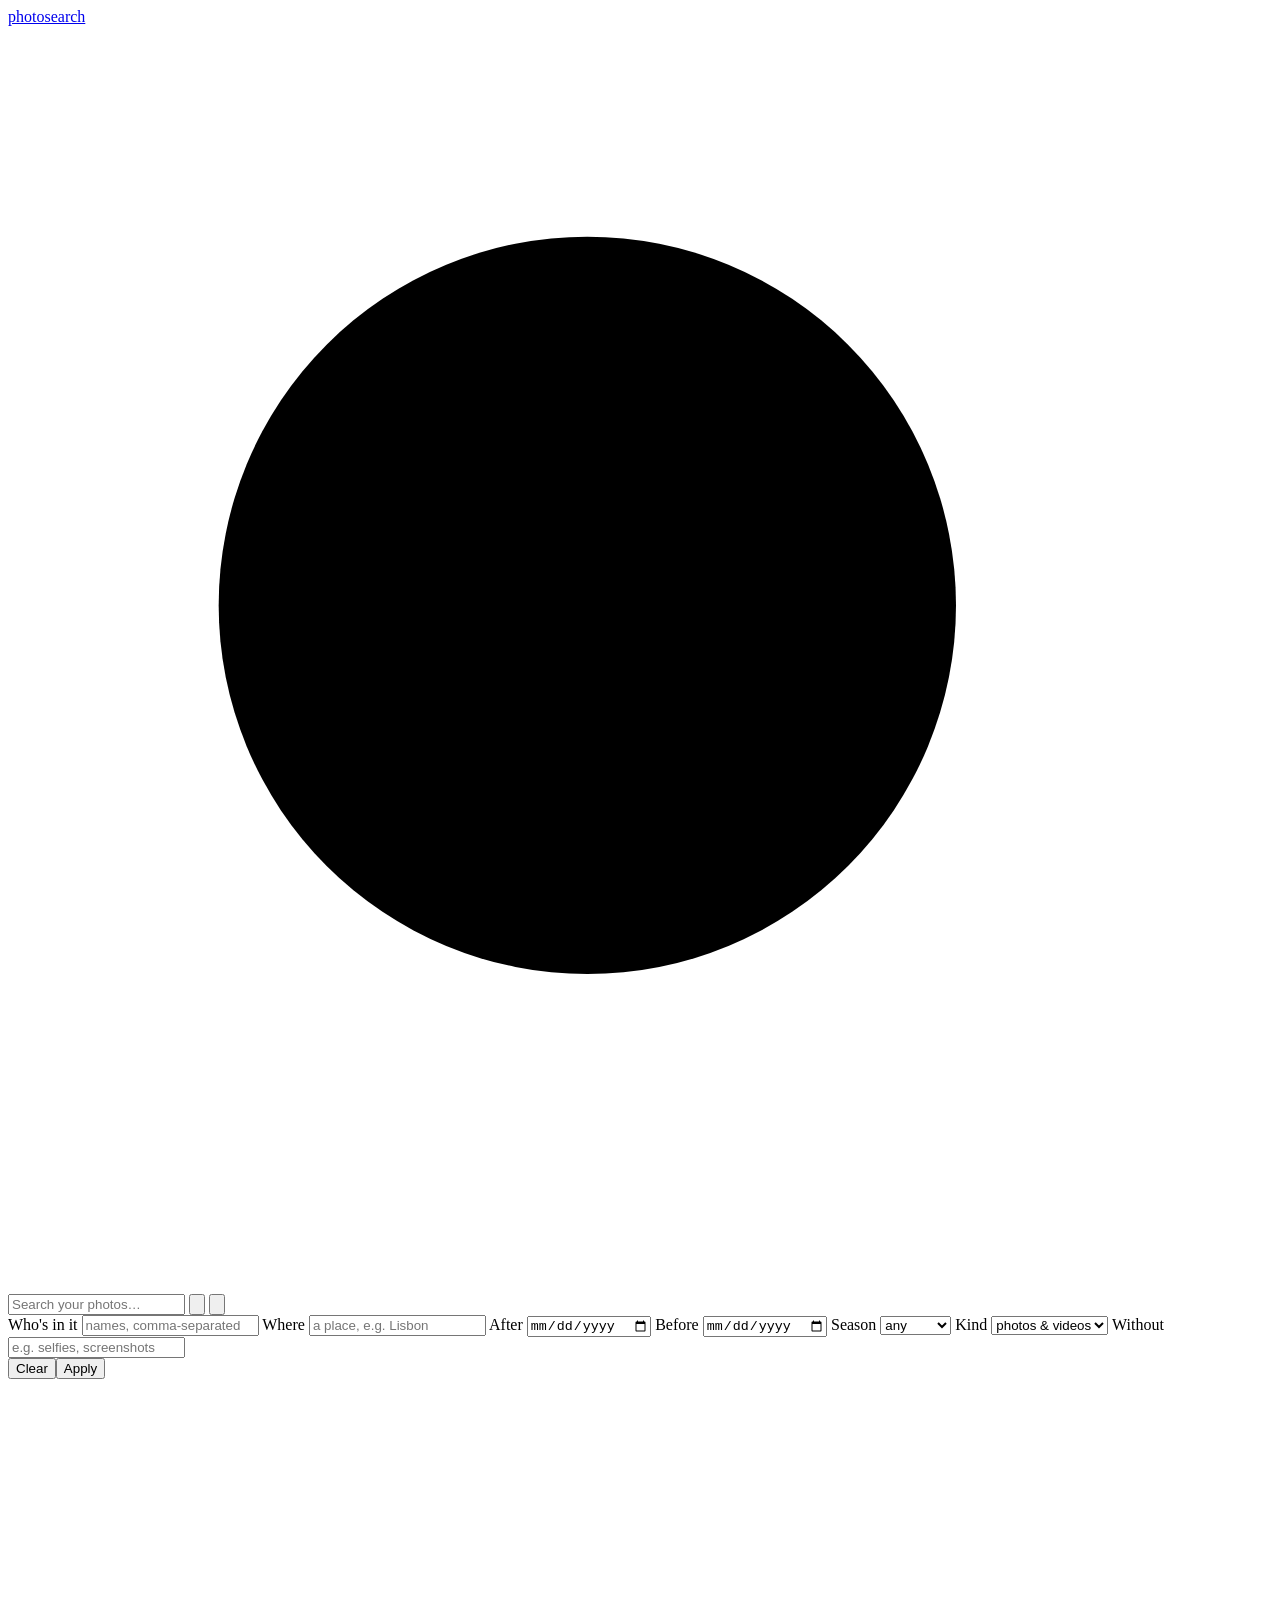
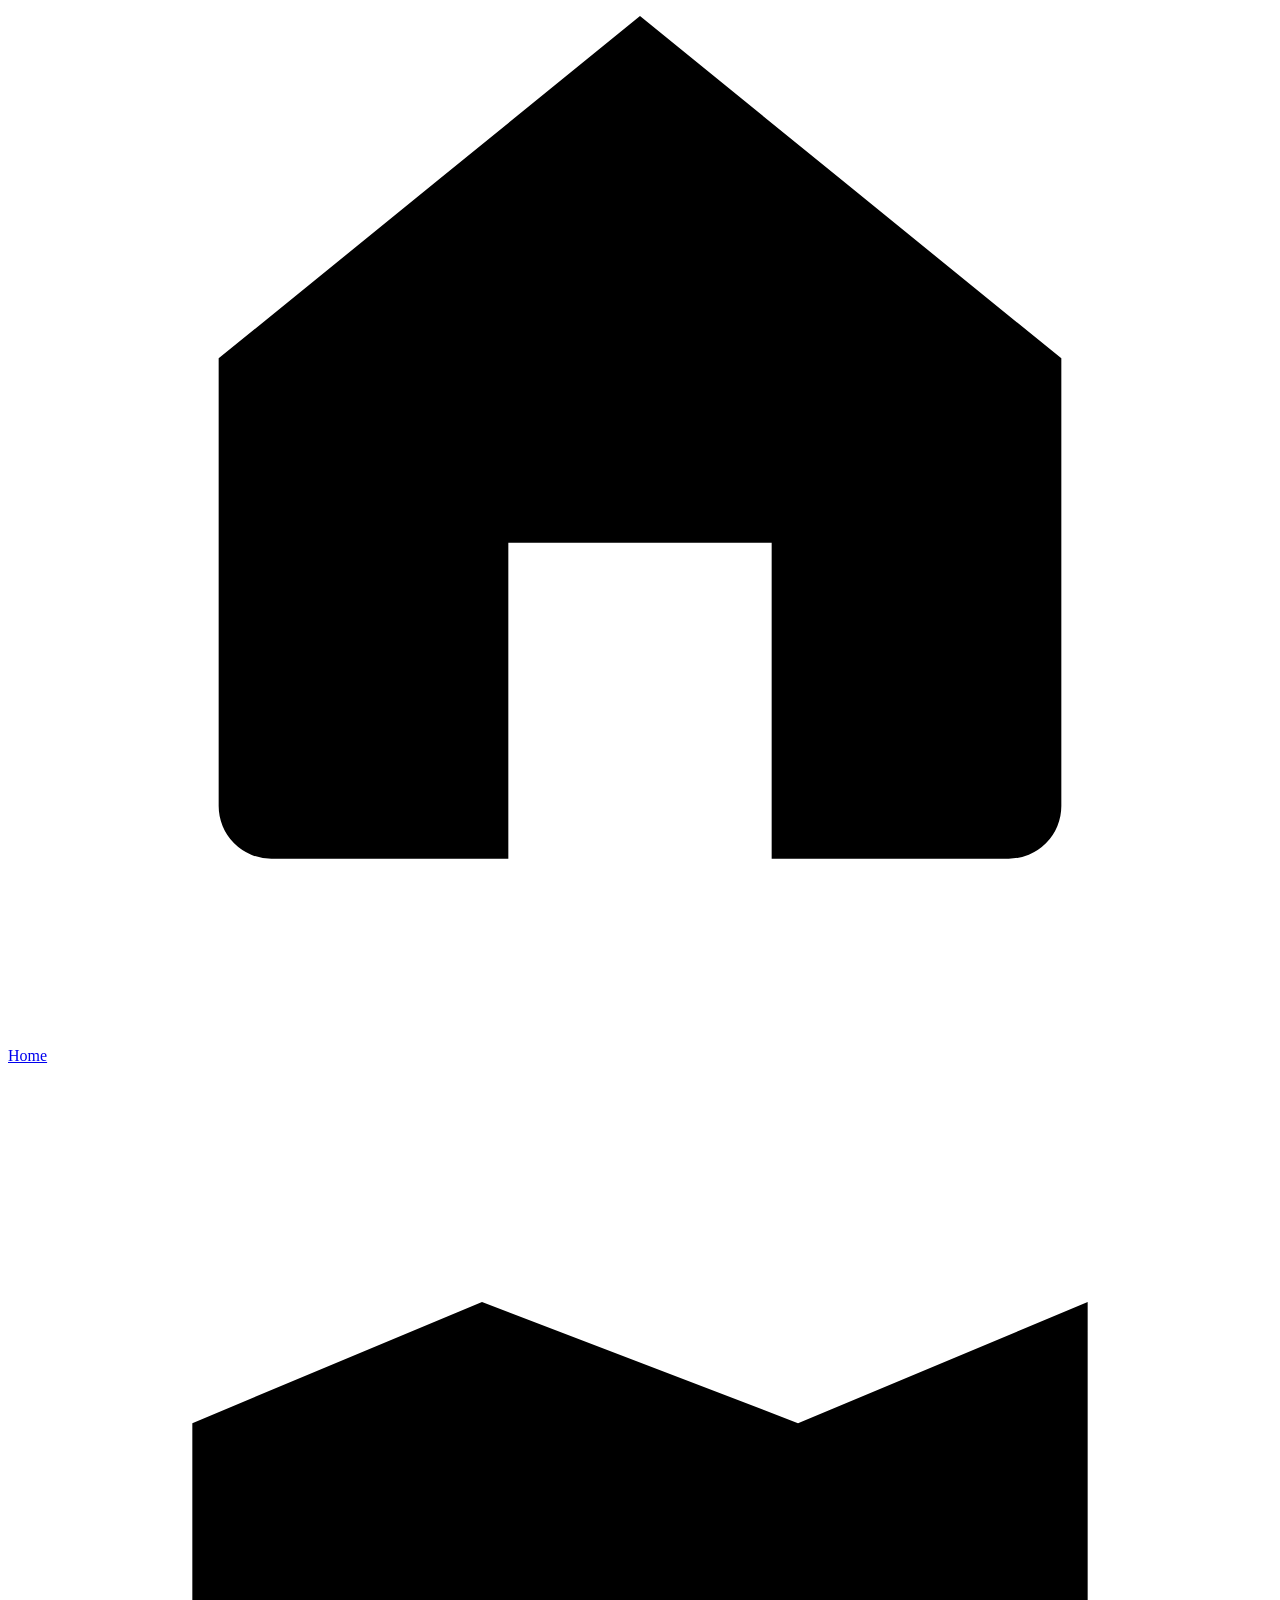
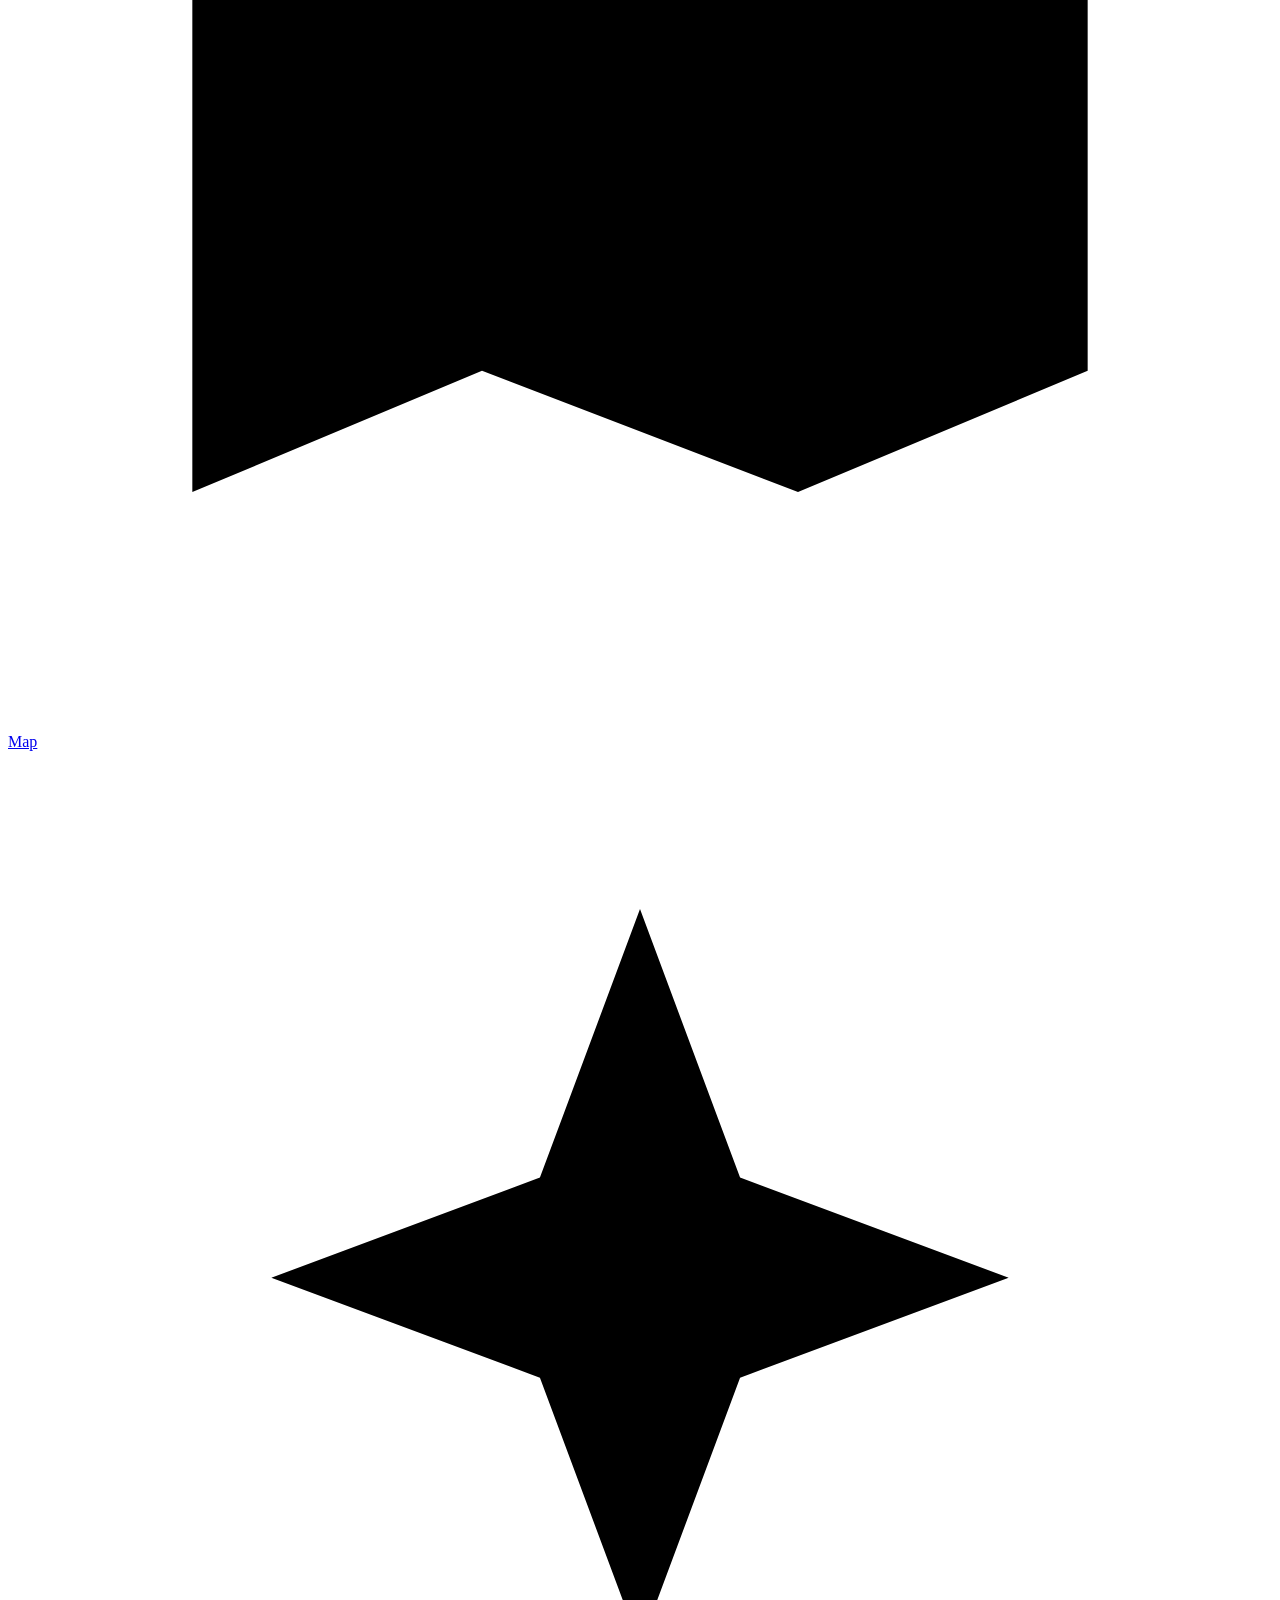
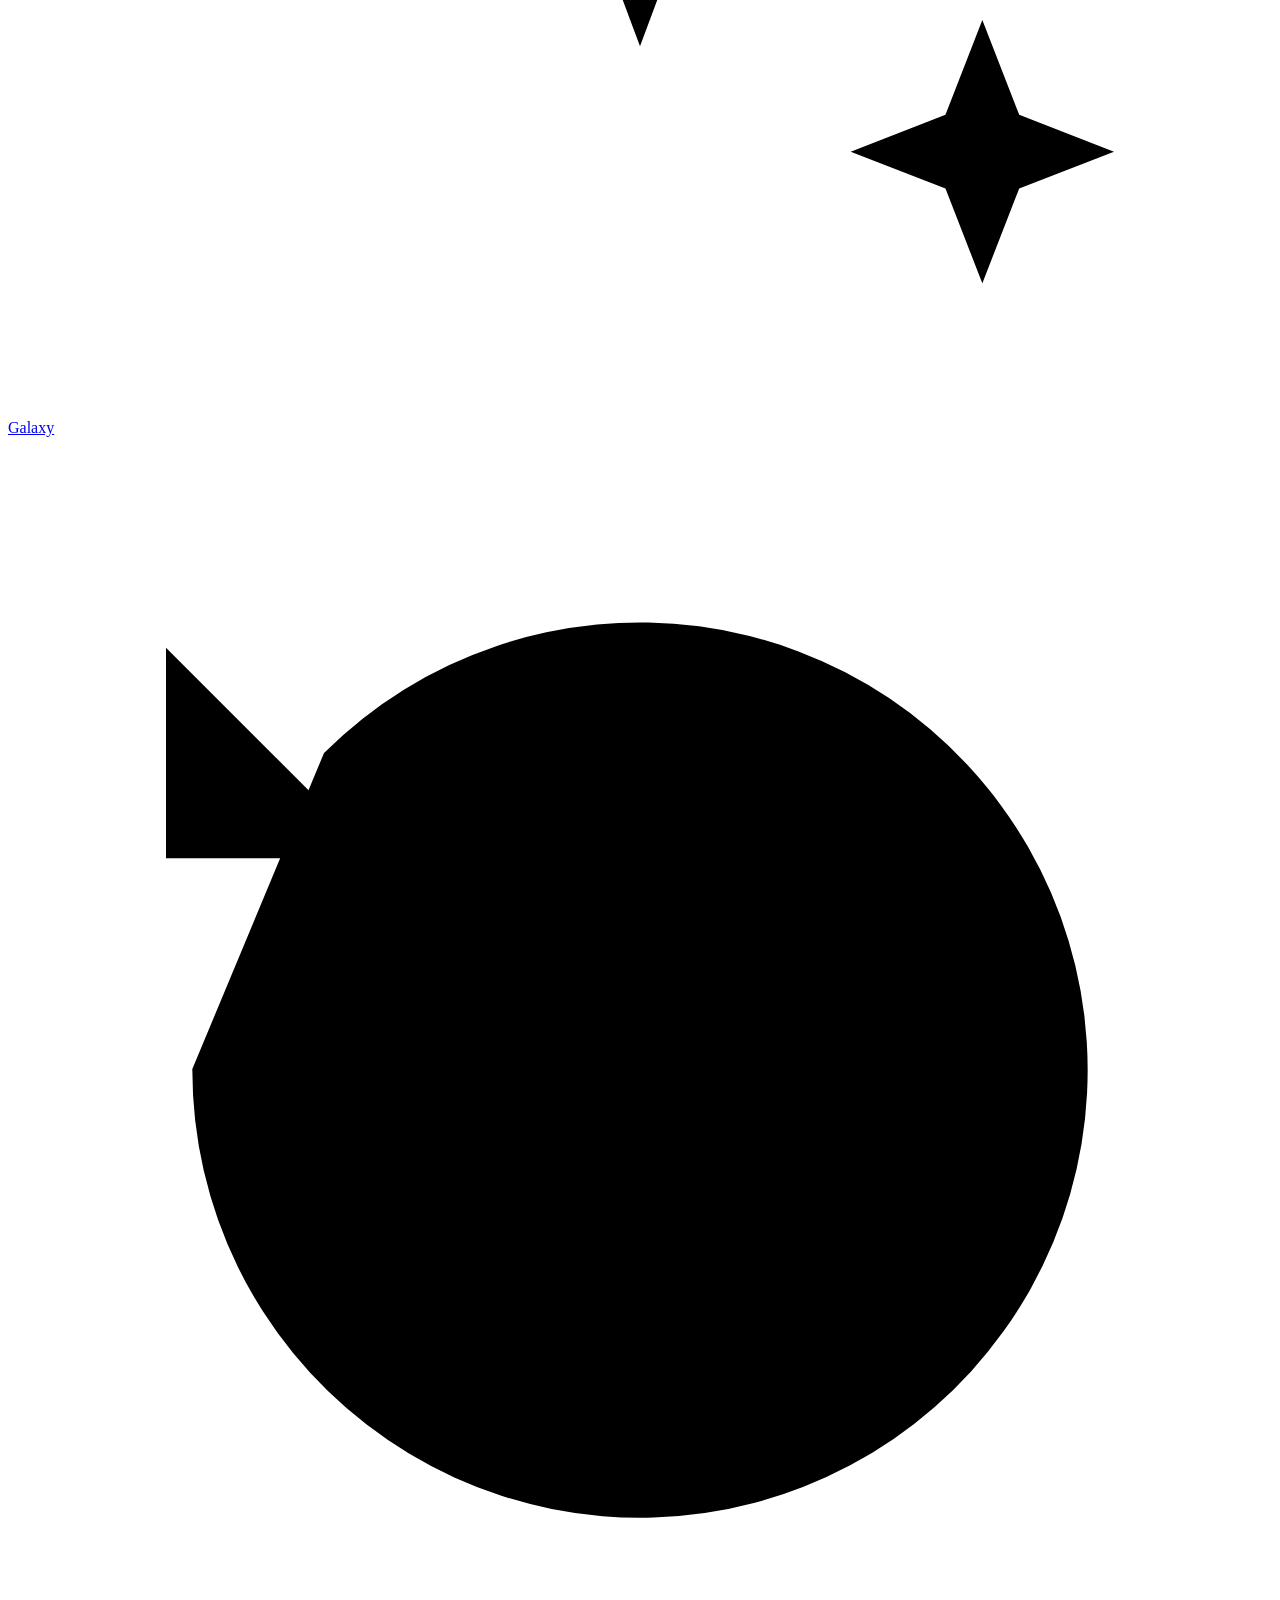
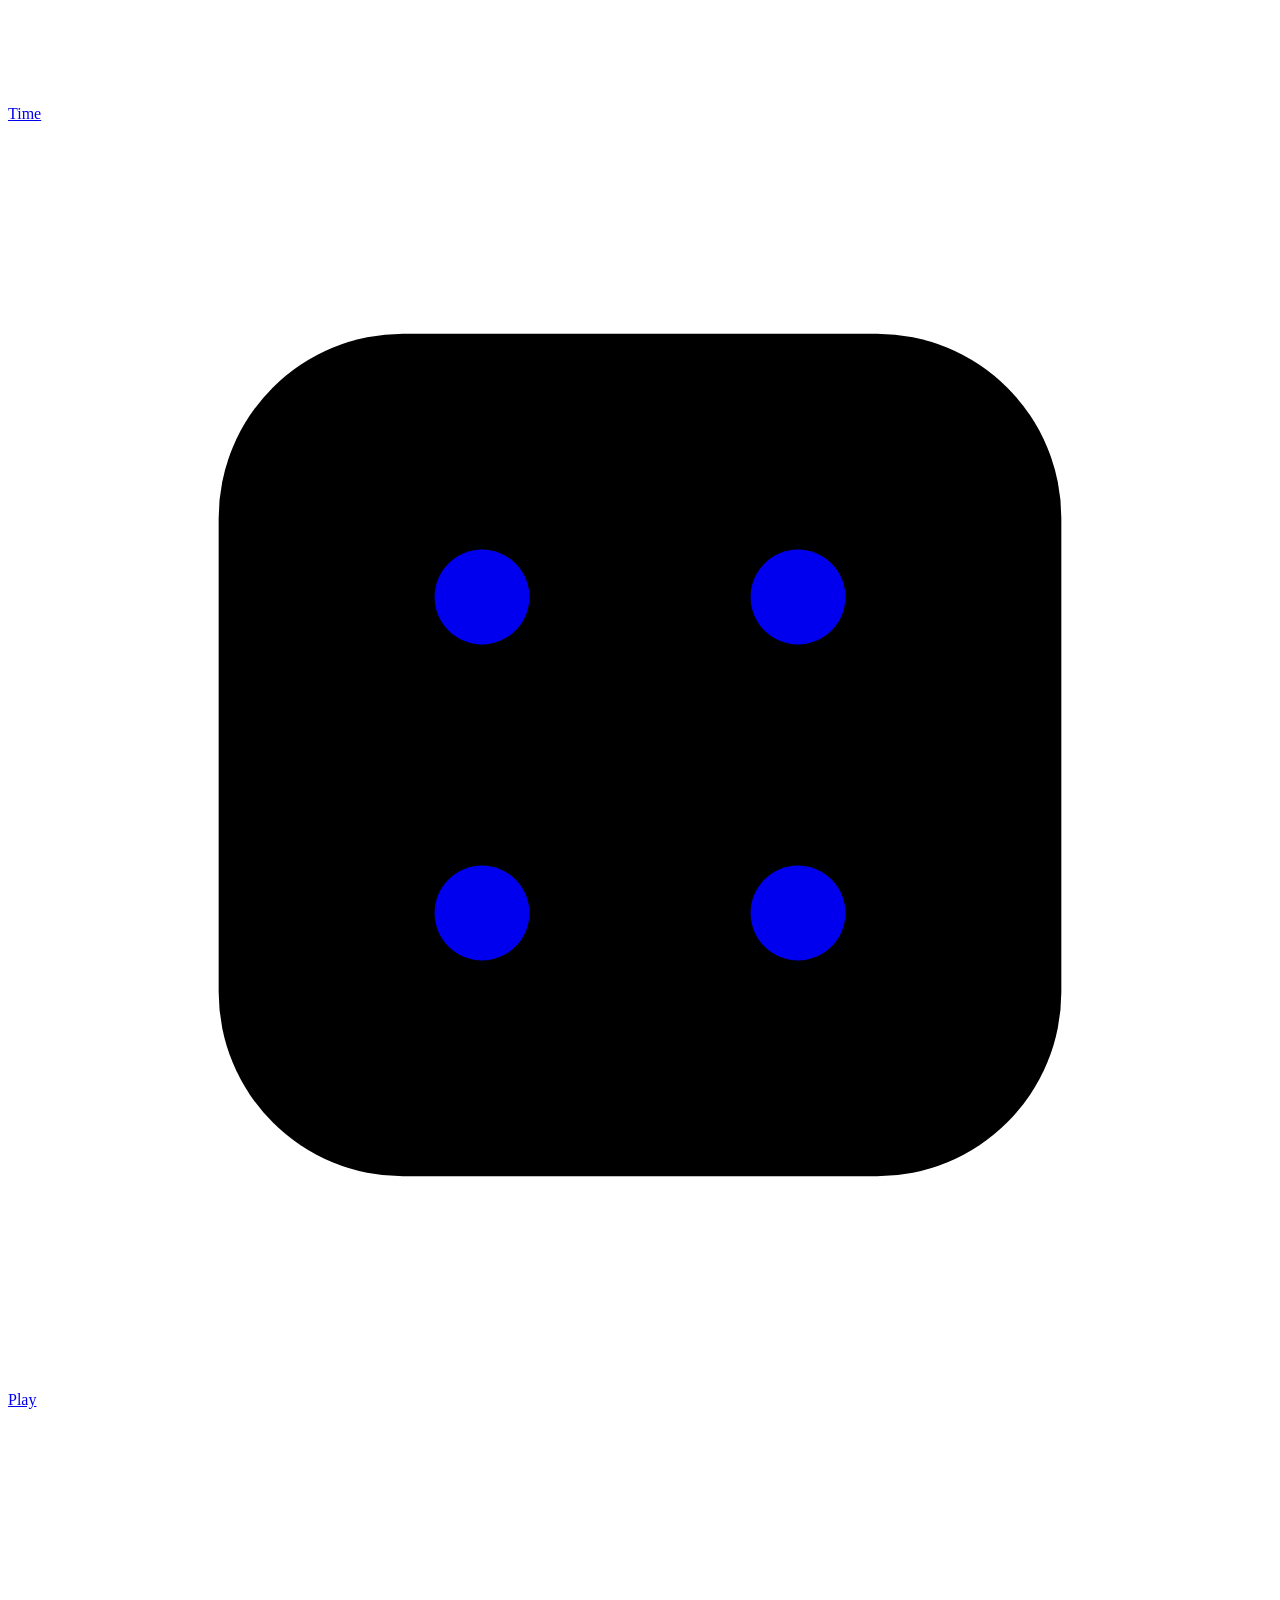
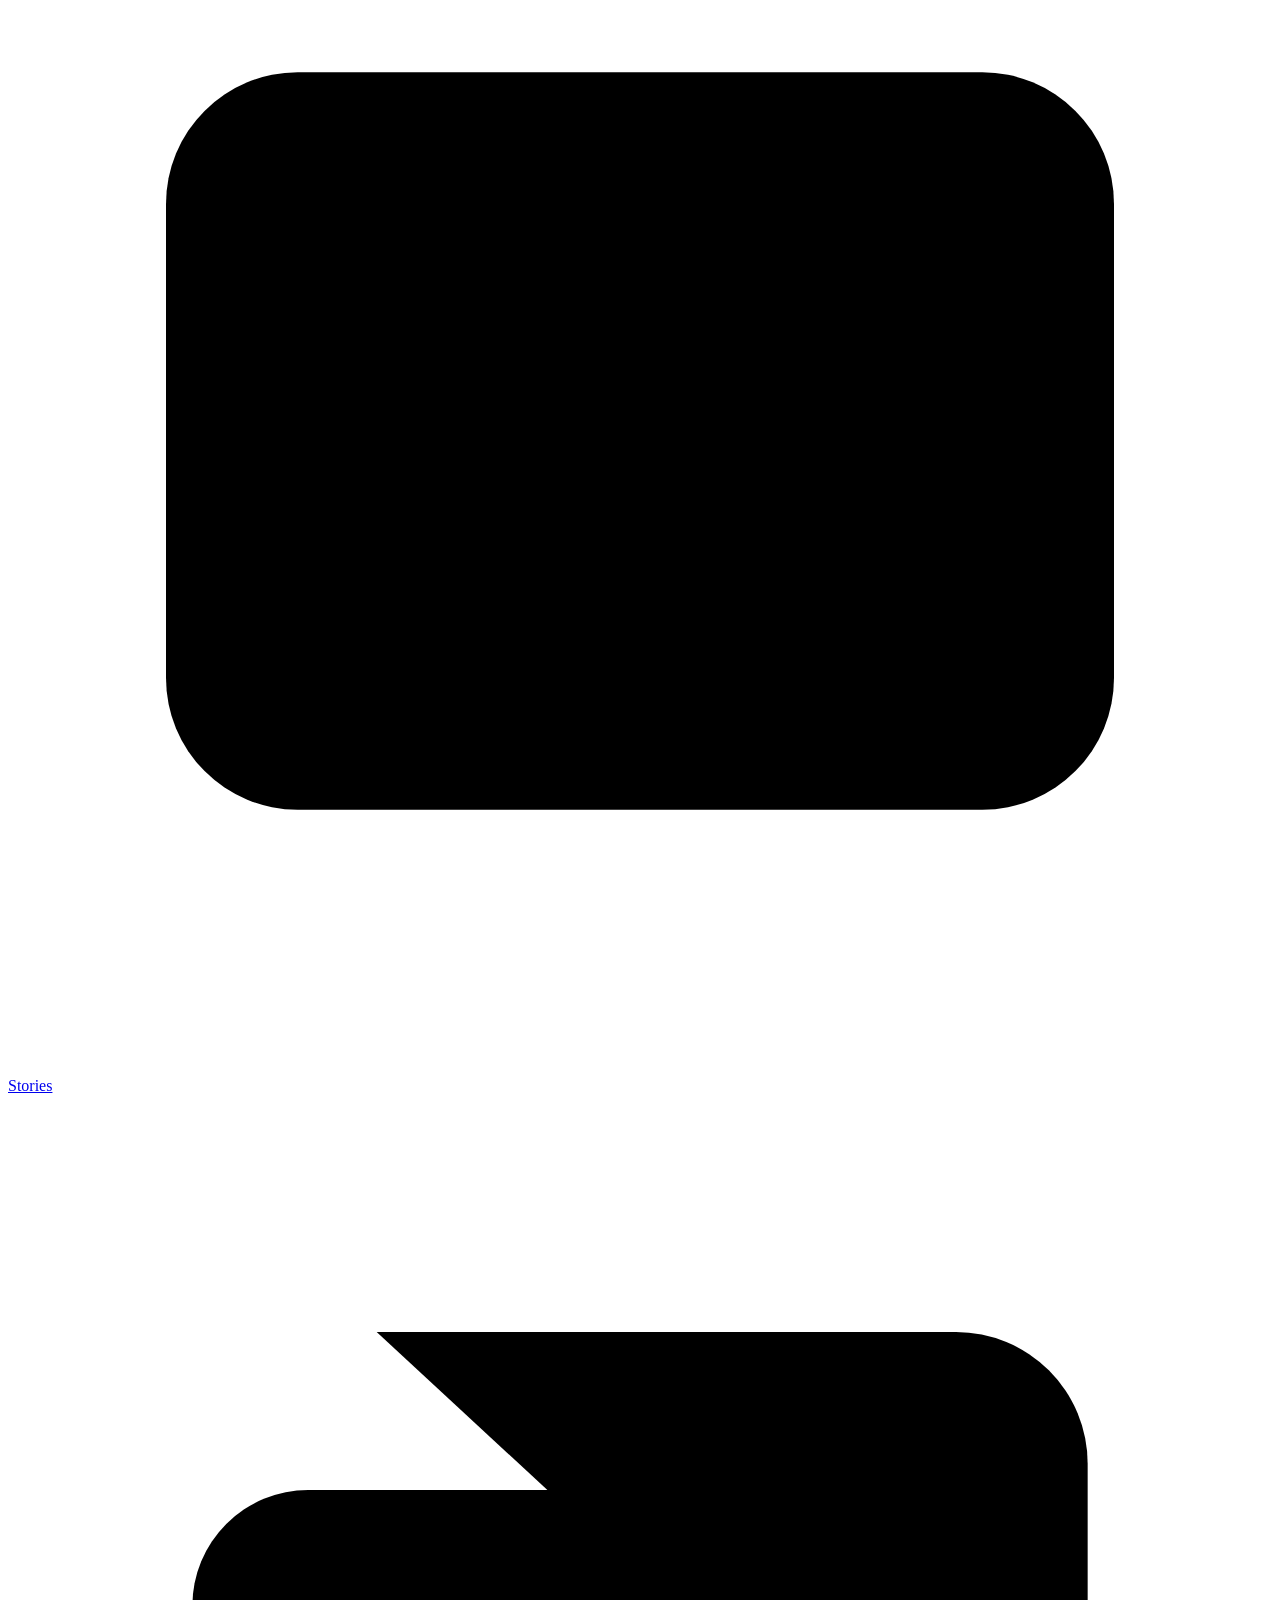
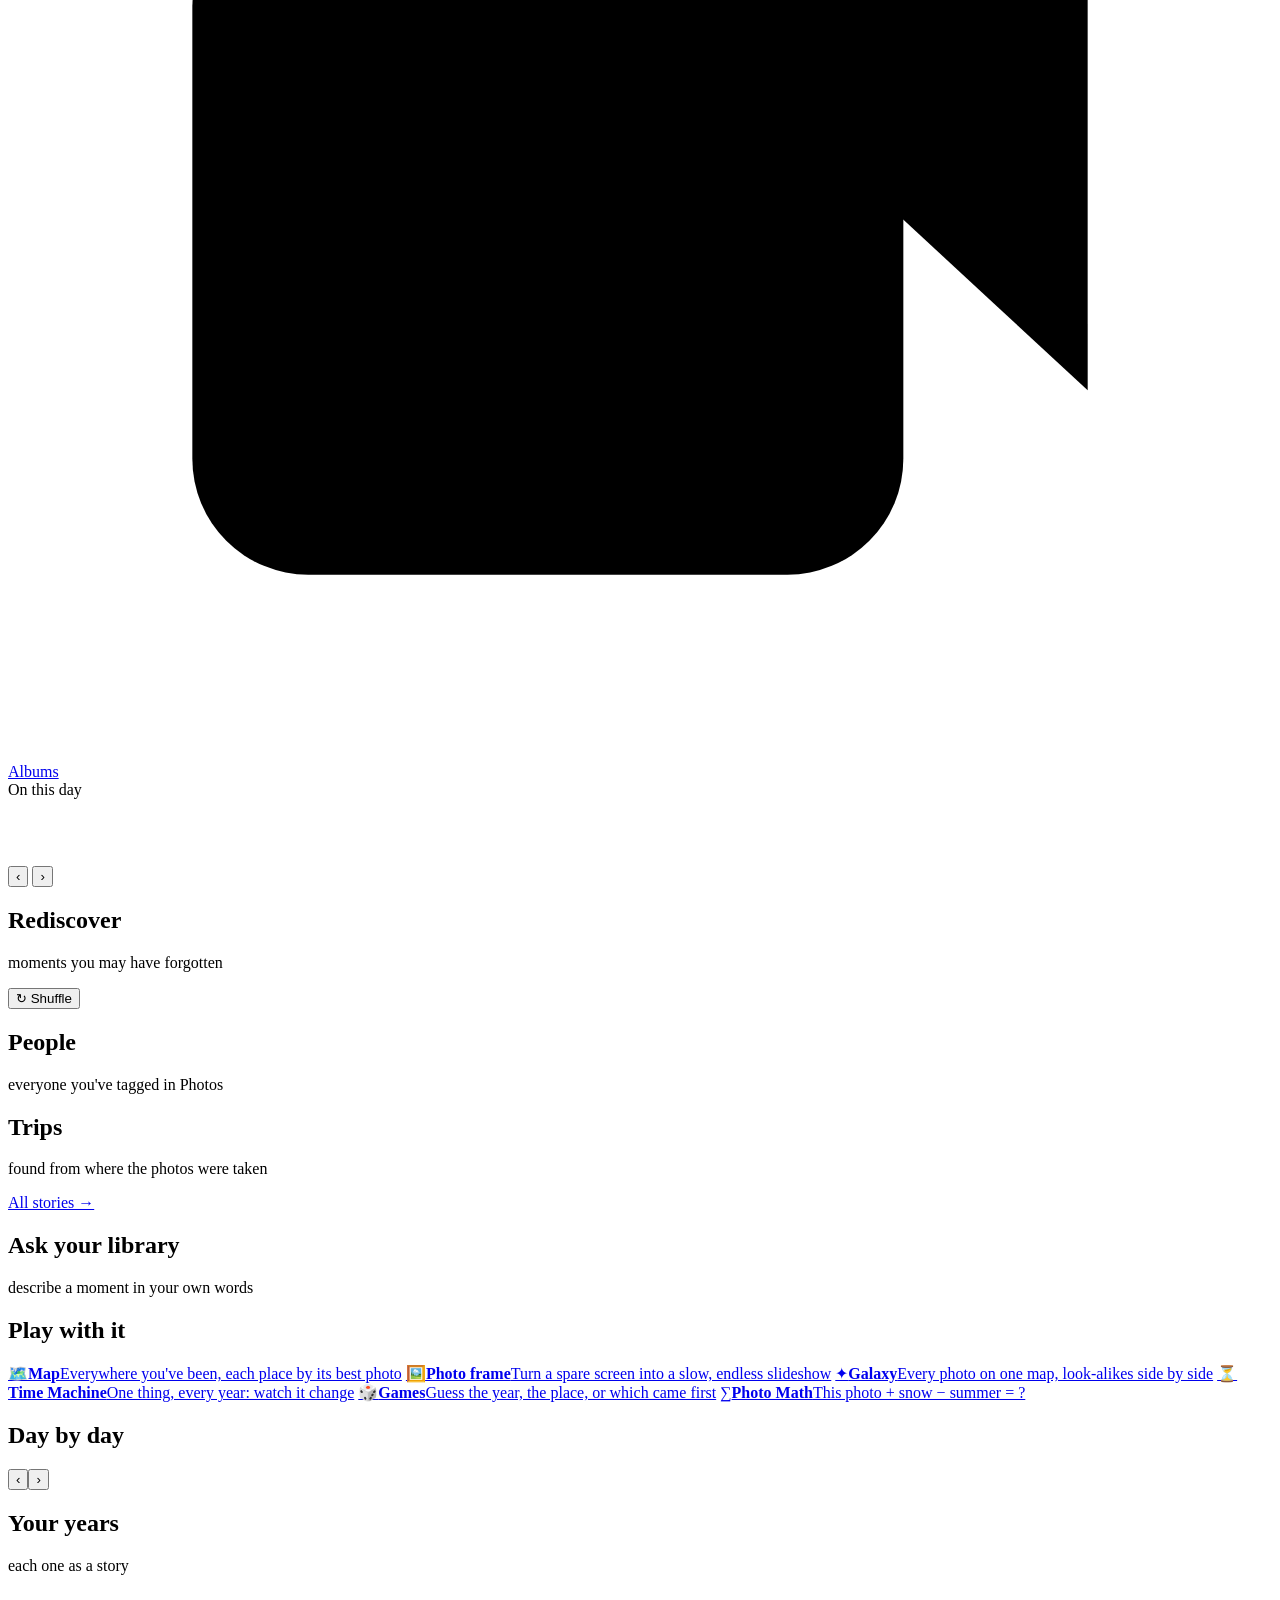
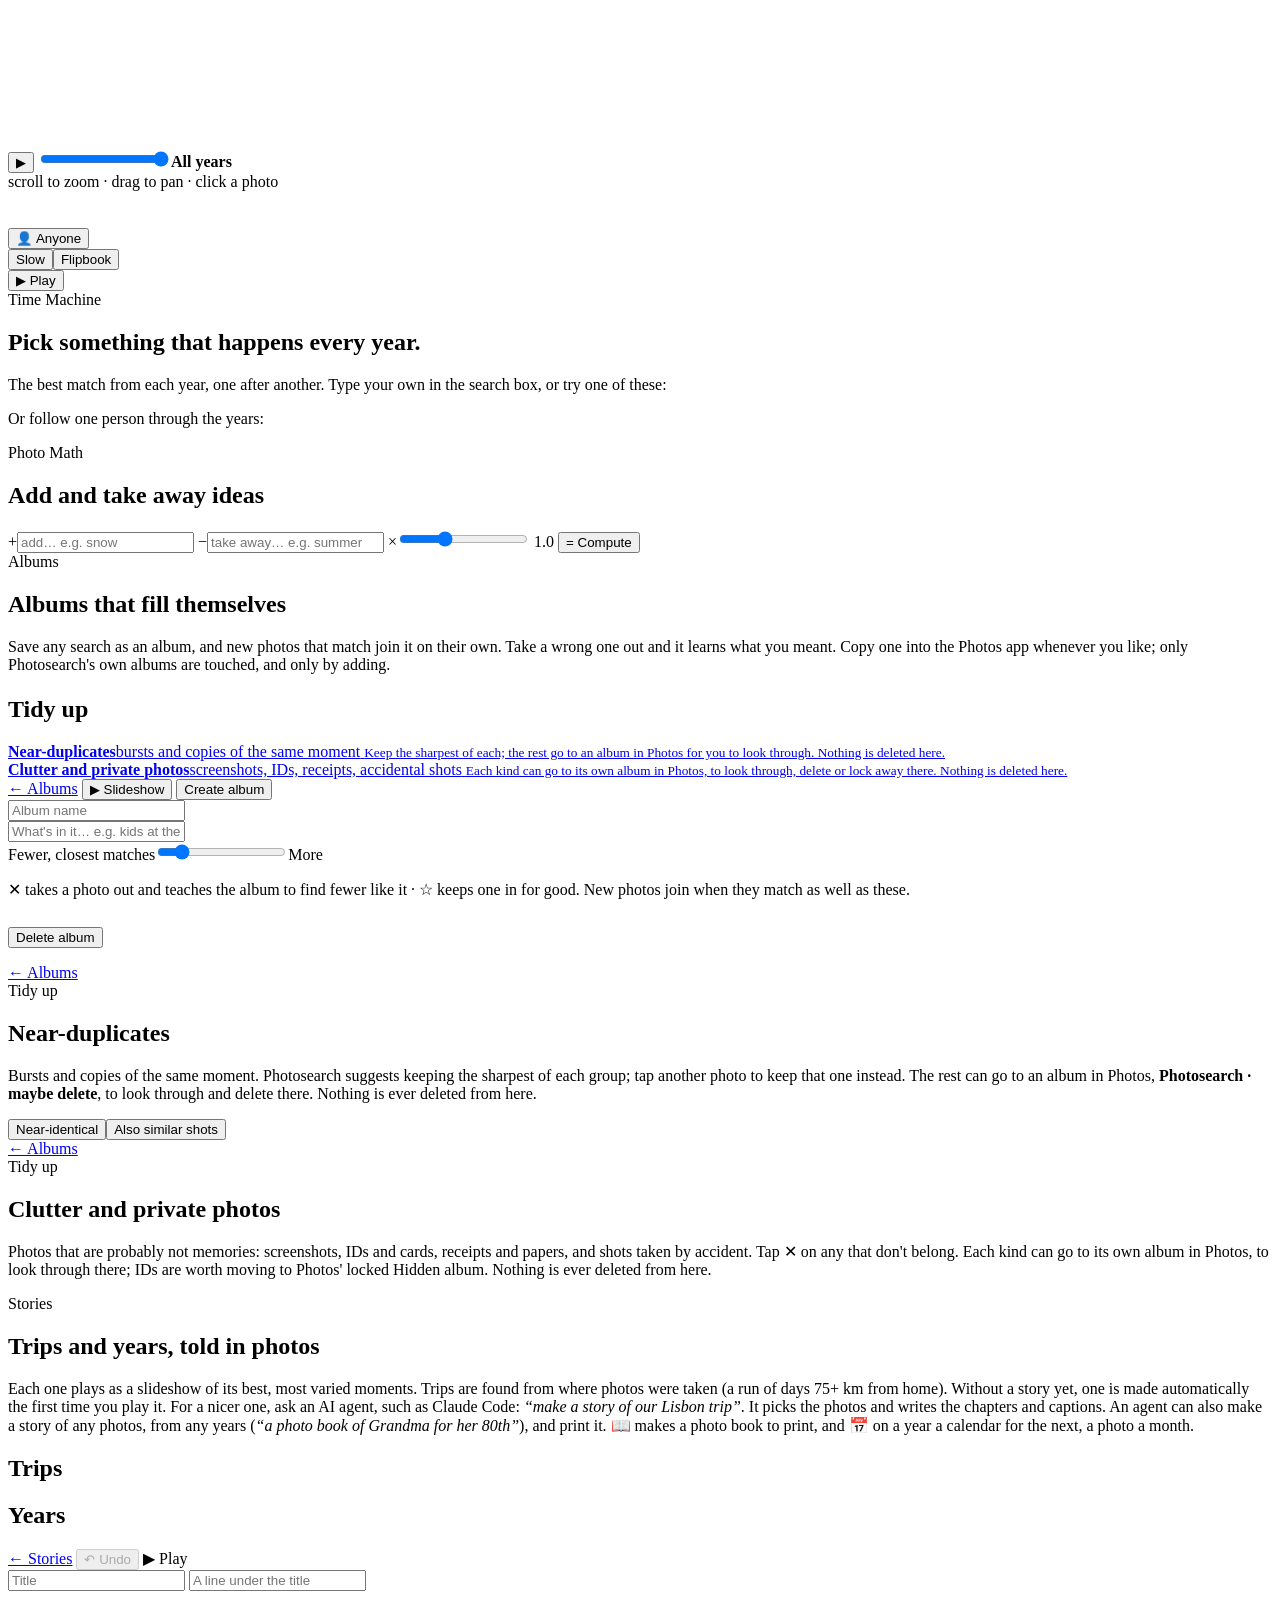
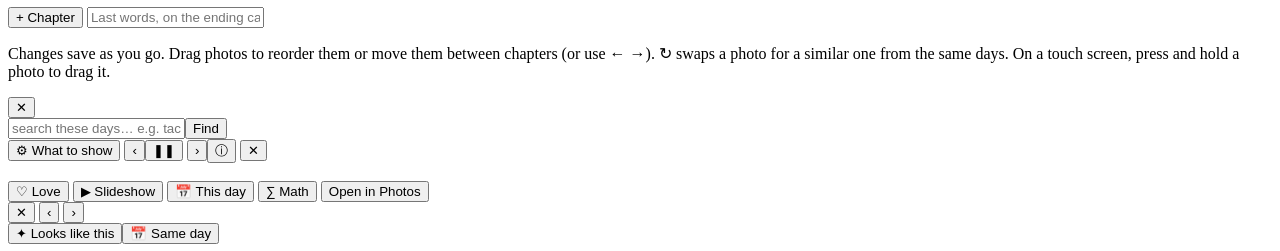
==== commit 5710f8ac: "feat(albums): albums of a folder's photos as folders of links For an index of a folder of photos, ev" ====
--- a/src/photosearch/web/index.html
+++ b/src/photosearch/web/index.html
@@ -43,6 +43,7 @@
     <a href="#albums"><svg class="i" viewBox="0 0 24 24"><rect x="3.5" y="7.5" width="13.5" height="13" rx="2.2"/><path d="M7 4.5h11a2.5 2.5 0 0 1 2.5 2.5v10"/><path d="M6.5 17l3.2-3.6 2.4 2.4 1.6-1.6 2.3 2.8"/></svg><span>Albums</span></a>
   </nav>
 </header>
+<div id="indexing" hidden><div class="ixtext"><b id="ixhead"></b> <span id="ixsub"></span></div><div class="ixbar"><i id="ixfill"></i></div></div>
 
 <main>
   <section id="home">
@@ -62,7 +63,7 @@
       <div class="shelf" id="rediscover"></div></div>
     <div class="hsec" id="pickbox" hidden><div class="shead"><h2>Family picks</h2><p id="pickp"></p><span class="sp"></span><a href="#frame/?picks=1">▶ In the photo frame</a></div>
       <div class="shelf" id="pickshelf"></div></div>
-    <div class="hsec"><div class="shead"><h2>People</h2><p>everyone you've tagged in Photos</p></div><div class="shelf people" id="peopleshelf"></div></div>
+    <div class="hsec"><div class="shead"><h2>People</h2><p data-folder="no names in a folder of photos">everyone you've tagged in Photos</p></div><div class="shelf people" id="peopleshelf"></div></div>
     <div class="hsec"><div class="shead"><h2>Trips</h2><p>found from where the photos were taken</p><span class="sp"></span><a href="#stories">All stories →</a></div>
       <div class="shelf" id="tripshelf"></div></div>
     <div class="hsec"><div class="shead"><h2>Ask your library</h2><p>describe a moment in your own words</p></div><div class="asks" id="asks"></div></div>
@@ -154,18 +155,18 @@
     <div class="kick">Albums</div>
     <h1>Albums that fill themselves</h1>
     <p class="lede">Save any search as an album, and new photos that match join it on their own. Take a wrong one out and it learns
-      what you meant. Copy one into the Photos app whenever you like; only Photosearch's own albums are touched, and only by adding.</p>
+      what you meant. <span data-folder="Copy one to a folder of links, in ~/Pictures/Photosearch albums, whenever you like; only by adding, and your photo folder isn't touched.">Copy one into the Photos app whenever you like; only Photosearch's own albums are touched, and only by adding.</span></p>
     <div class="pgrid" id="albumgrid" style="margin-top:22px"></div>
     <h2 class="sec">Tidy up</h2>
     <a class="tidy" href="#cleanup"><div class="tart" id="tidyart"></div><div><b>Near-duplicates</b><span id="tidyn">bursts and copies of the same moment</span>
-      <small>Keep the sharpest of each; the rest go to an album in Photos for you to look through. Nothing is deleted here.</small></div></a>
+      <small data-folder="Keep the sharpest of each; the rest go to a folder of links to look through in Finder. Nothing is deleted here.">Keep the sharpest of each; the rest go to an album in Photos for you to look through. Nothing is deleted here.</small></div></a>
     <a class="tidy" href="#clutter"><div class="tart" id="clutart"></div><div><b>Clutter and private photos</b><span id="clutn">screenshots, IDs, receipts, accidental shots</span>
-      <small>Each kind can go to its own album in Photos, to look through, delete or lock away there. Nothing is deleted here.</small></div></a>
+      <small data-folder="Each kind can go to its own folder of links, to look through in Finder. Nothing is deleted here.">Each kind can go to its own album in Photos, to look through, delete or lock away there. Nothing is deleted here.</small></div></a>
   </div></section>
 
   <section id="album"><div class="pad" id="alb">
     <div class="edtop"><a href="#albums">← Albums</a><span class="status" id="albstatus"></span><span class="sp"></span>
-      <button class="ghost" id="albshow">▶ Slideshow</button><button class="ghost" id="albphotos" hidden>Copy to Photos</button>
+      <button class="ghost" id="albshow">▶ Slideshow</button><button class="ghost" id="albphotos" hidden data-folder="Copy to a folder">Copy to Photos</button>
       <button id="albsave">Create album</button></div>
     <input id="albname" placeholder="Album name" maxlength="80">
     <div class="albdef"><input id="albq" placeholder="What's in it… e.g. kids at the beach"><span id="albchips"></span></div>
@@ -182,11 +183,11 @@
     <div class="kick">Tidy up</div>
     <h1>Near-duplicates</h1>
     <p class="lede">Bursts and copies of the same moment. Photosearch suggests keeping the sharpest of each group; tap another photo to keep
-      that one instead. The rest can go to an album in Photos, <b>Photosearch · maybe delete</b>, to look through and delete there.
+      that one instead. <span data-folder="The rest can go to a folder of links, &lt;b&gt;Photosearch · maybe delete&lt;/b&gt; in ~/Pictures/Photosearch albums, to look through in Finder.">The rest can go to an album in Photos, <b>Photosearch · maybe delete</b>, to look through and delete there.</span>
       Nothing is ever deleted from here.</p>
     <div class="cltop"><div class="seg" id="cllevel"><button data-l="same">Near-identical</button><button data-l="similar">Also similar shots</button></div>
       <span class="status" id="clstats"></span><span class="sp"></span><button id="clsend" hidden></button></div>
-    <p class="status" id="clphone" hidden>Sending to Photos works from the Mac.</p>
+    <p class="status" id="clphone" hidden data-folder="Sending to a folder works from the Mac.">Sending to Photos works from the Mac.</p>
     <div id="clgroups"></div><div id="clmore" class="morebar"></div>
   </div></section>
 
@@ -195,10 +196,10 @@
     <div class="kick">Tidy up</div>
     <h1>Clutter and private photos</h1>
     <p class="lede">Photos that are probably not memories: screenshots, IDs and cards, receipts and papers, and shots taken by accident.
-      Tap ✕ on any that don't belong. Each kind can go to its own album in Photos, to look through there; IDs are worth moving
-      to Photos' locked Hidden album. Nothing is ever deleted from here.</p>
+      Tap ✕ on any that don't belong. <span data-folder="Each kind can go to its own folder of links, to look through in Finder. Nothing is ever deleted from here.">Each kind can go to its own album in Photos, to look through there; IDs are worth moving
+      to Photos' locked Hidden album. Nothing is ever deleted from here.</span></p>
     <div class="cltop"><div class="seg" id="clukinds"></div><span class="status" id="clustats"></span><span class="sp"></span><button id="clusend" hidden></button></div>
-    <p class="status" id="cluphone" hidden>Sending to Photos works from the Mac.</p>
+    <p class="status" id="cluphone" hidden data-folder="Sending to a folder works from the Mac.">Sending to Photos works from the Mac.</p>
     <div id="clugrid" class="clugrid"></div><div id="clumore" class="morebar"></div>
   </div></section>
 
@@ -271,7 +272,7 @@
       <button id="lbday" title="this day in other years">📅 This day</button>
       <button id="lbmath" title="use in Photo Math">∑ Math</button>
       <button id="lbportrait" title="use this photo as their portrait everywhere" hidden>👤 Portrait</button>
-      <button id="lbopen" title="show it in the Photos app">Open in Photos</button>
+      <button id="lbopen" title="show it in the Photos app" data-folder="Show in Finder">Open in Photos</button>
     </div>
     <form id="lbwho" hidden></form>
   </div>
